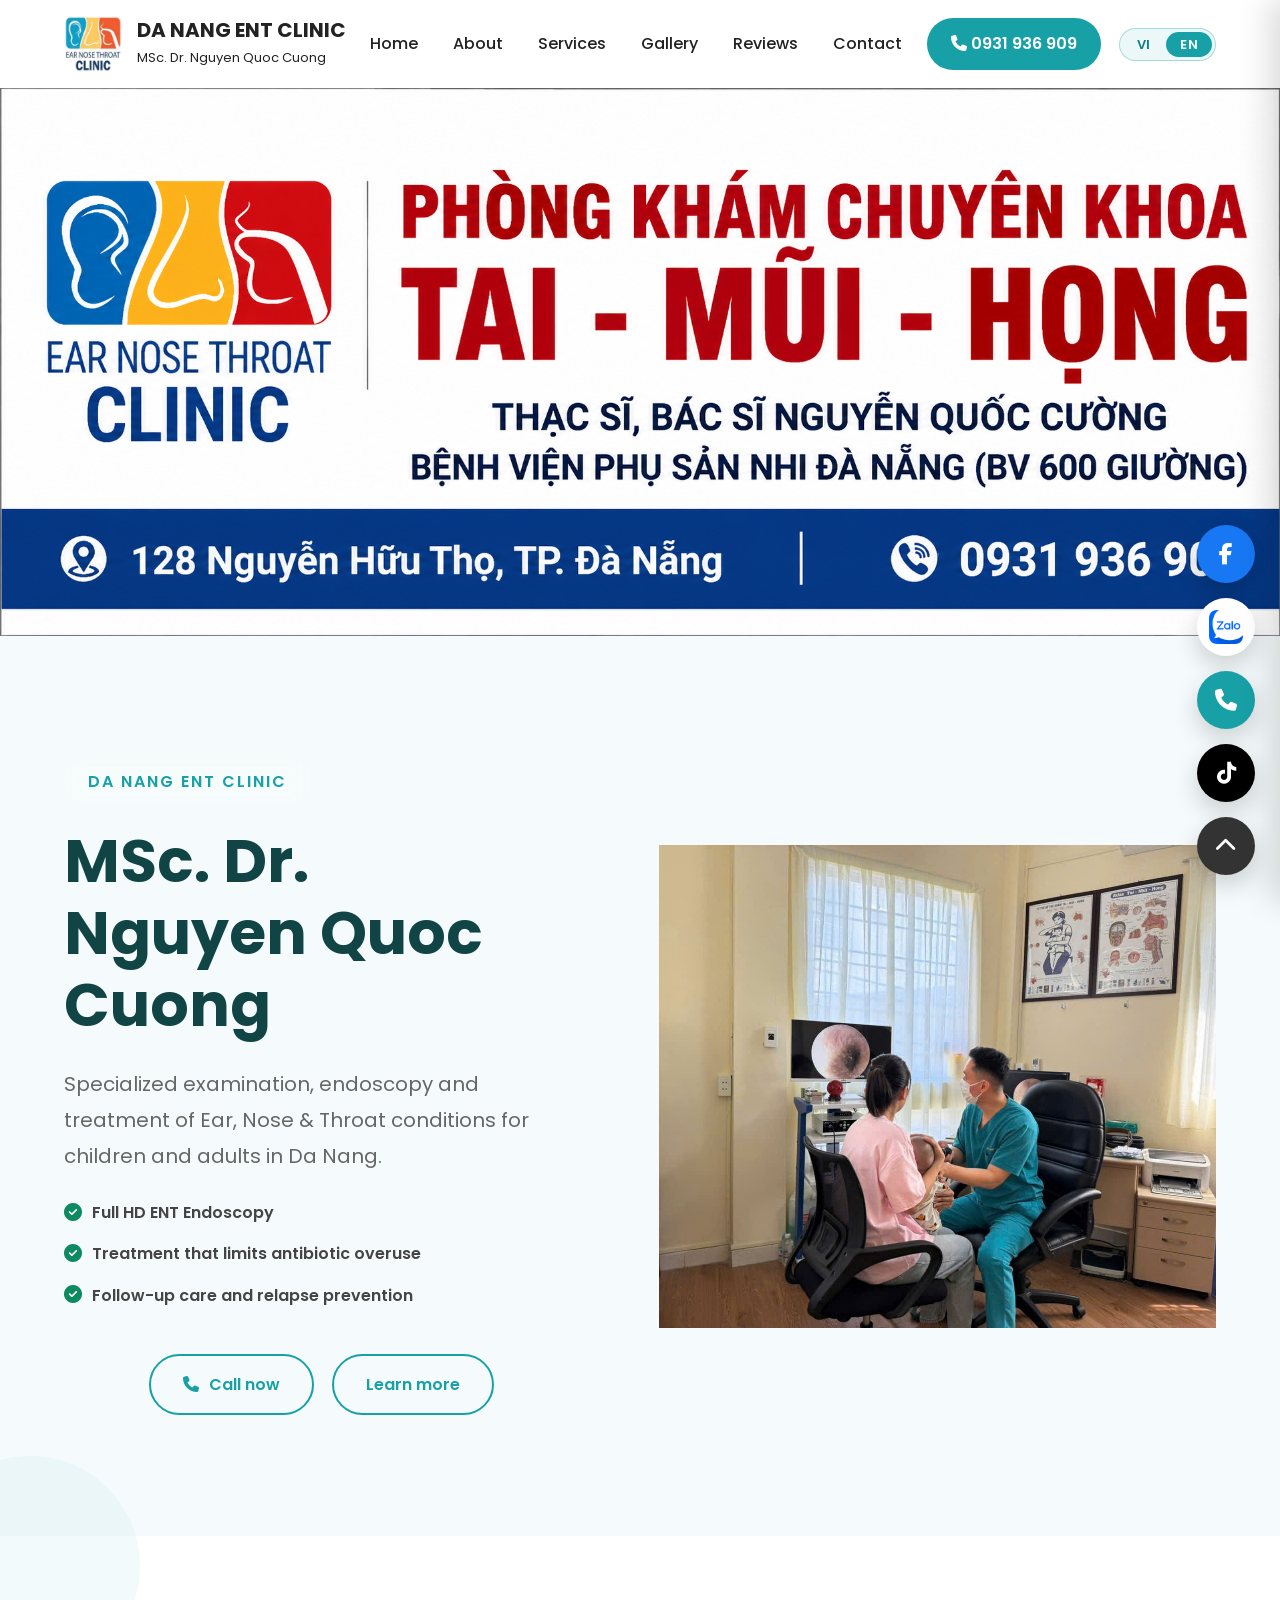
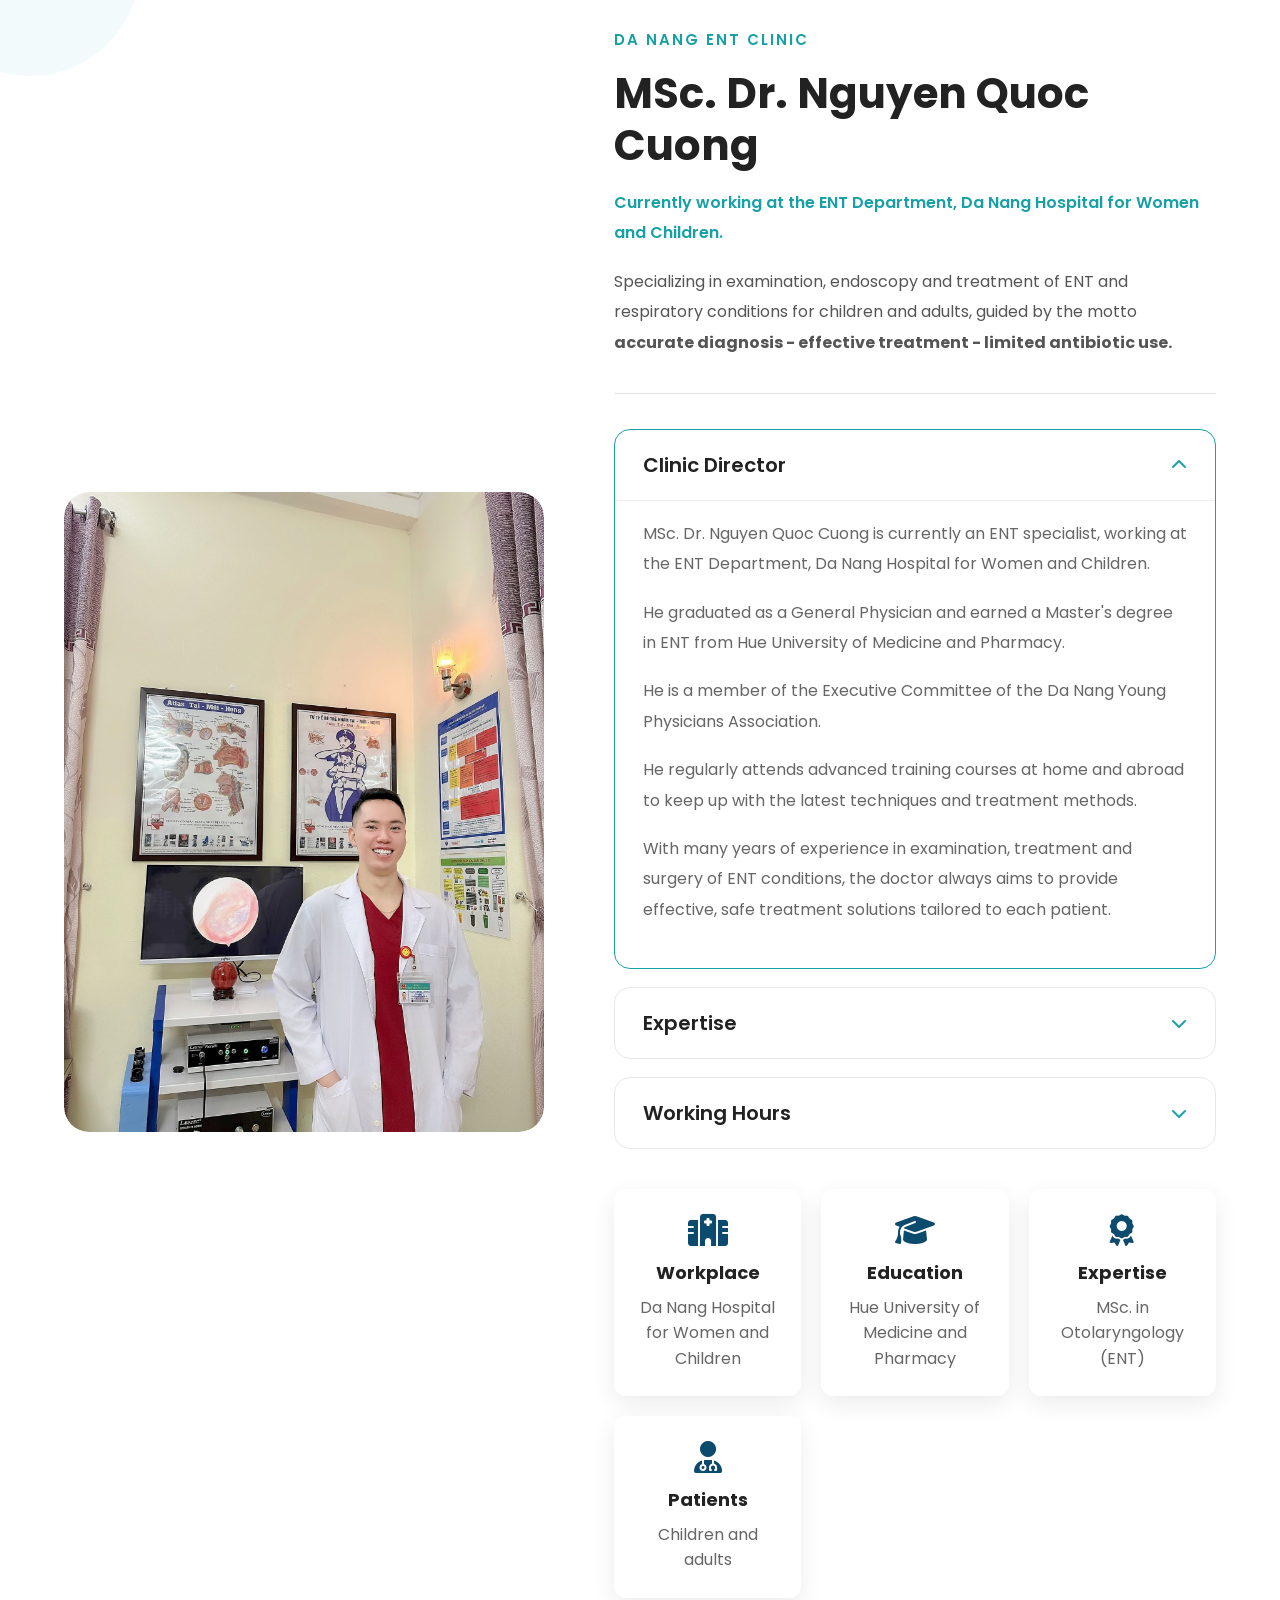
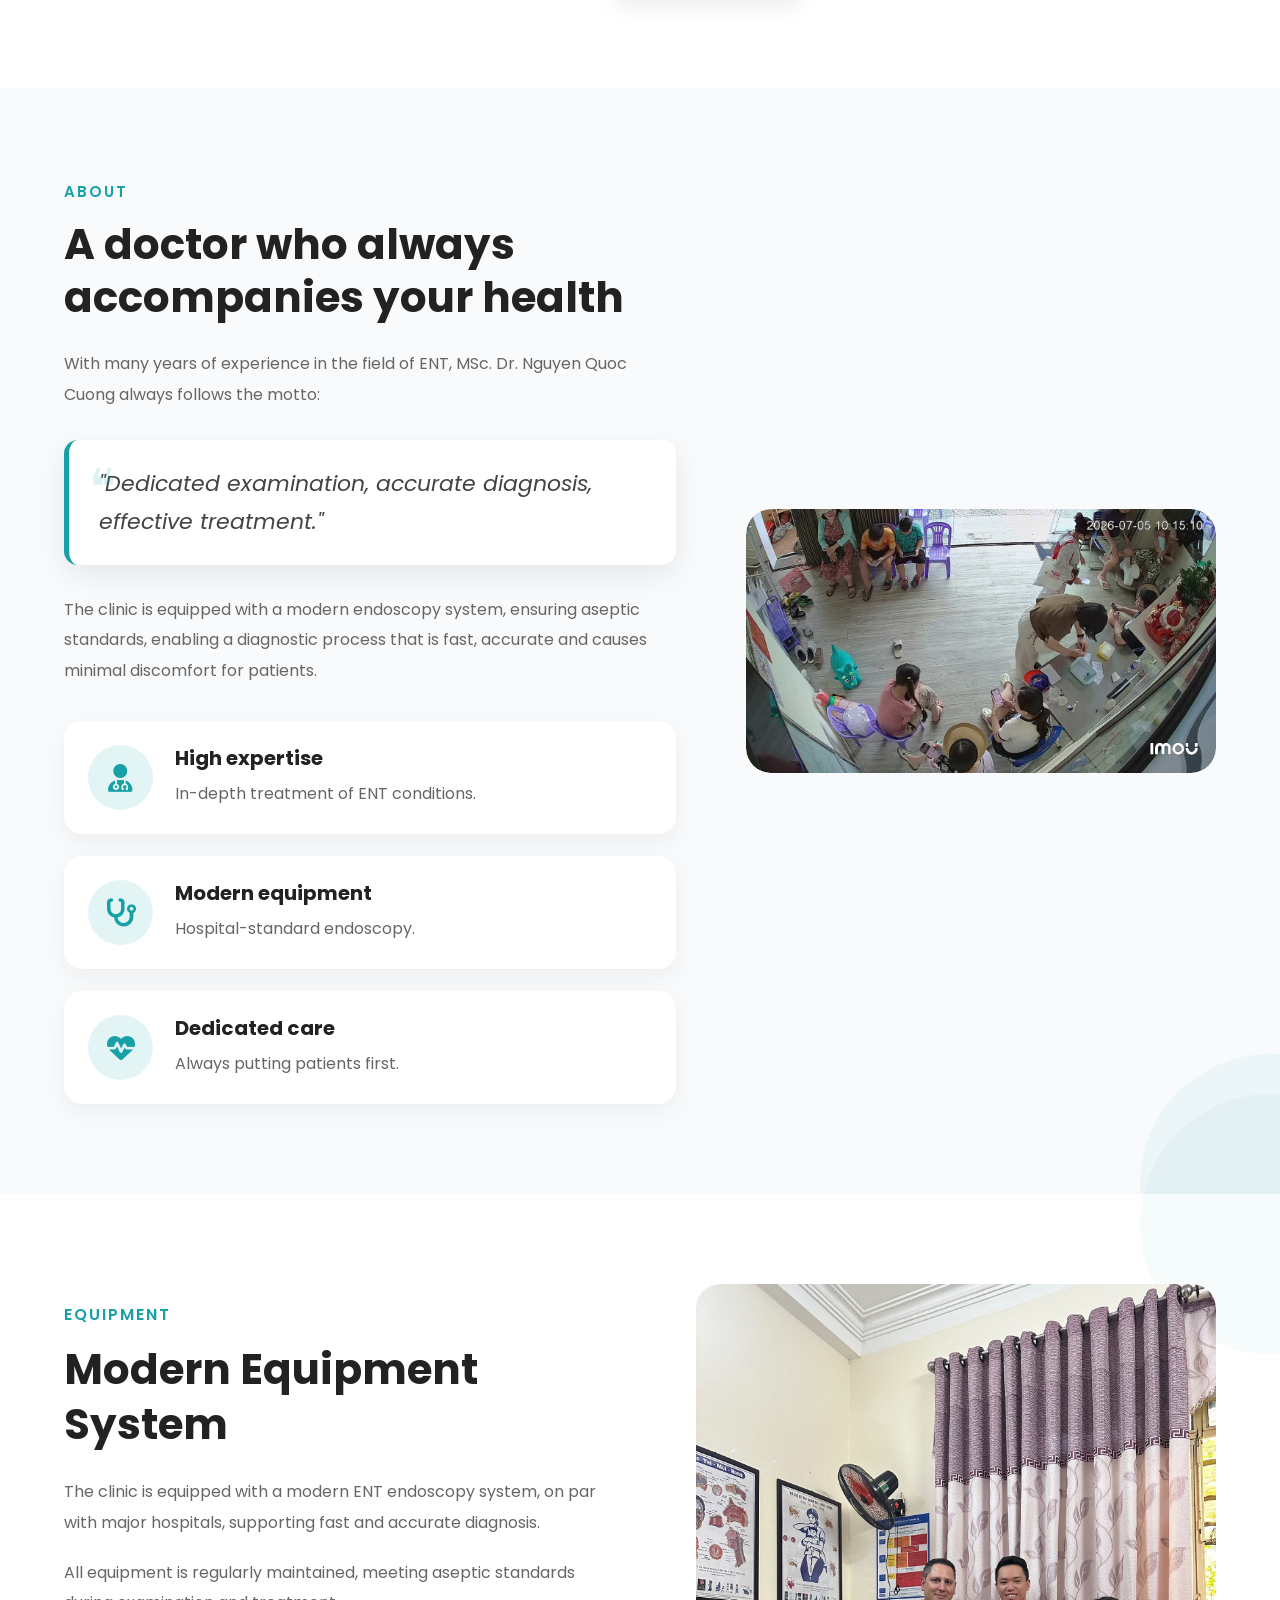
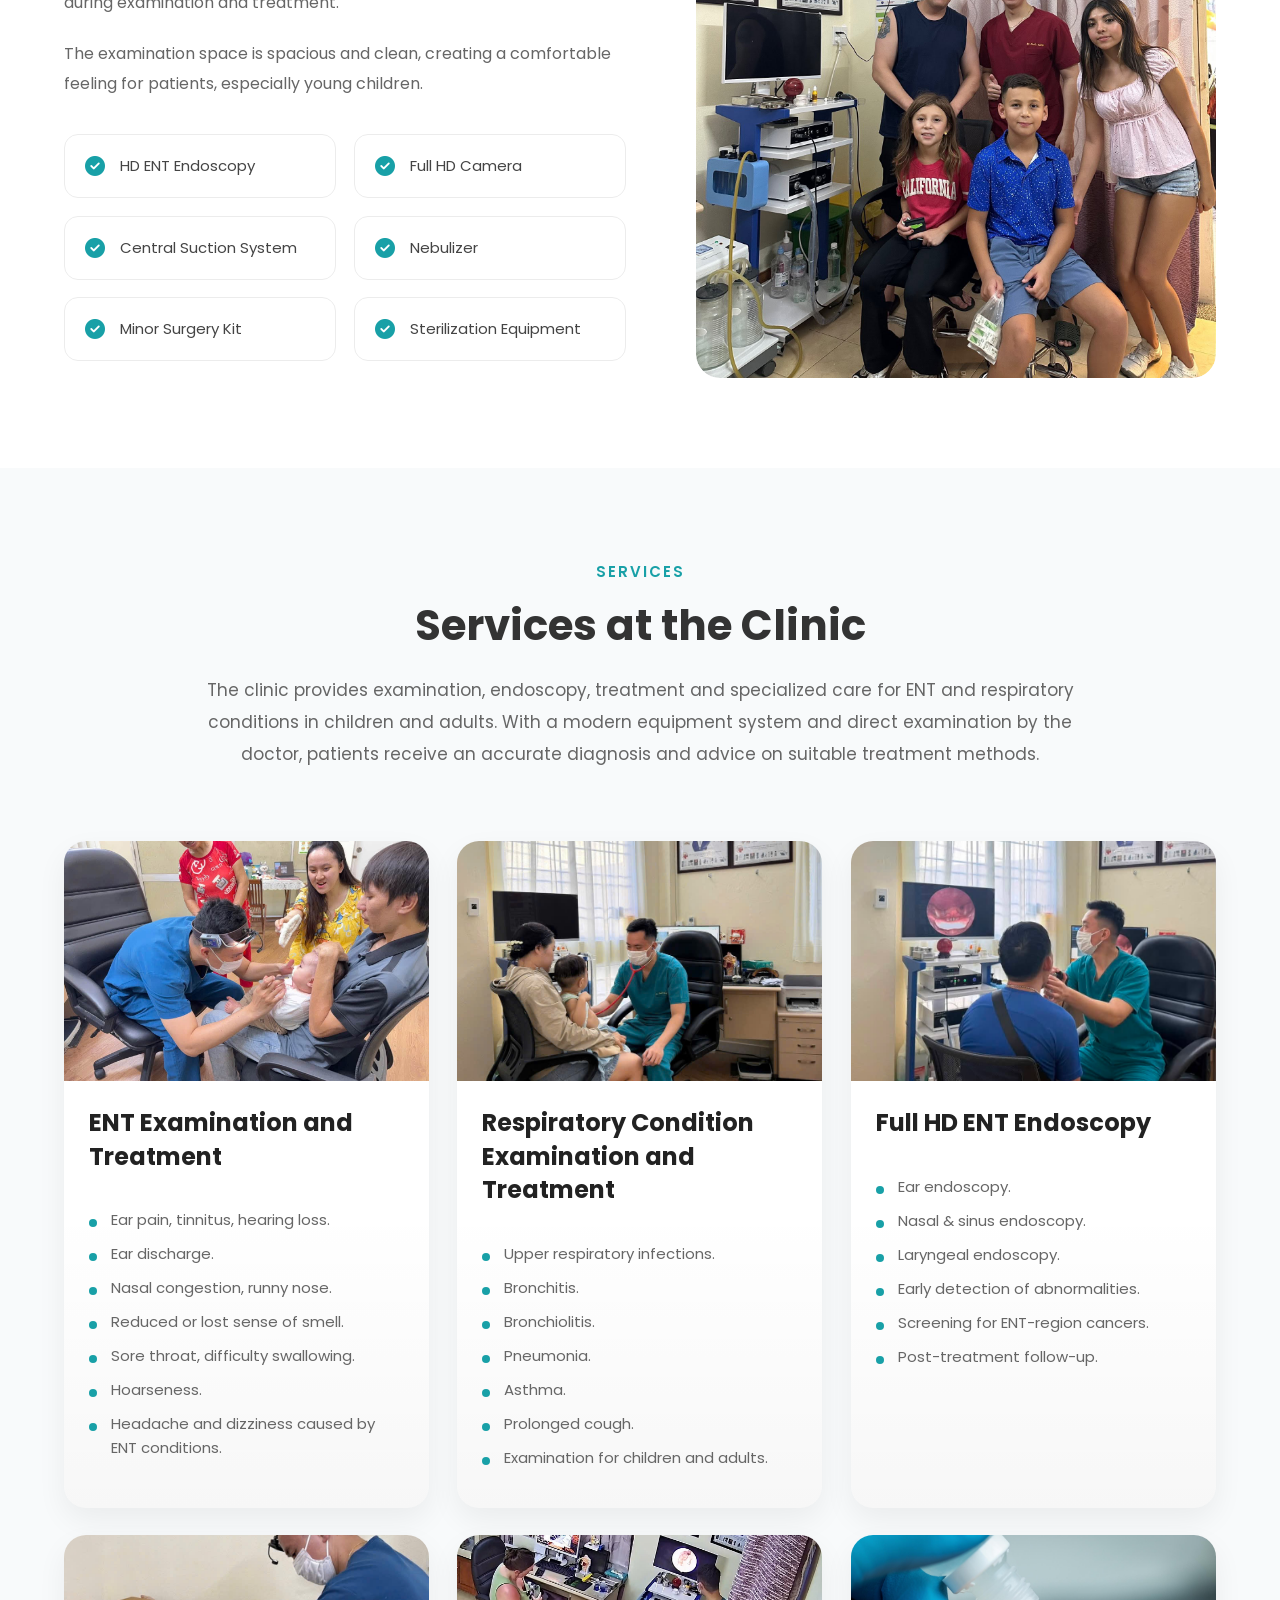
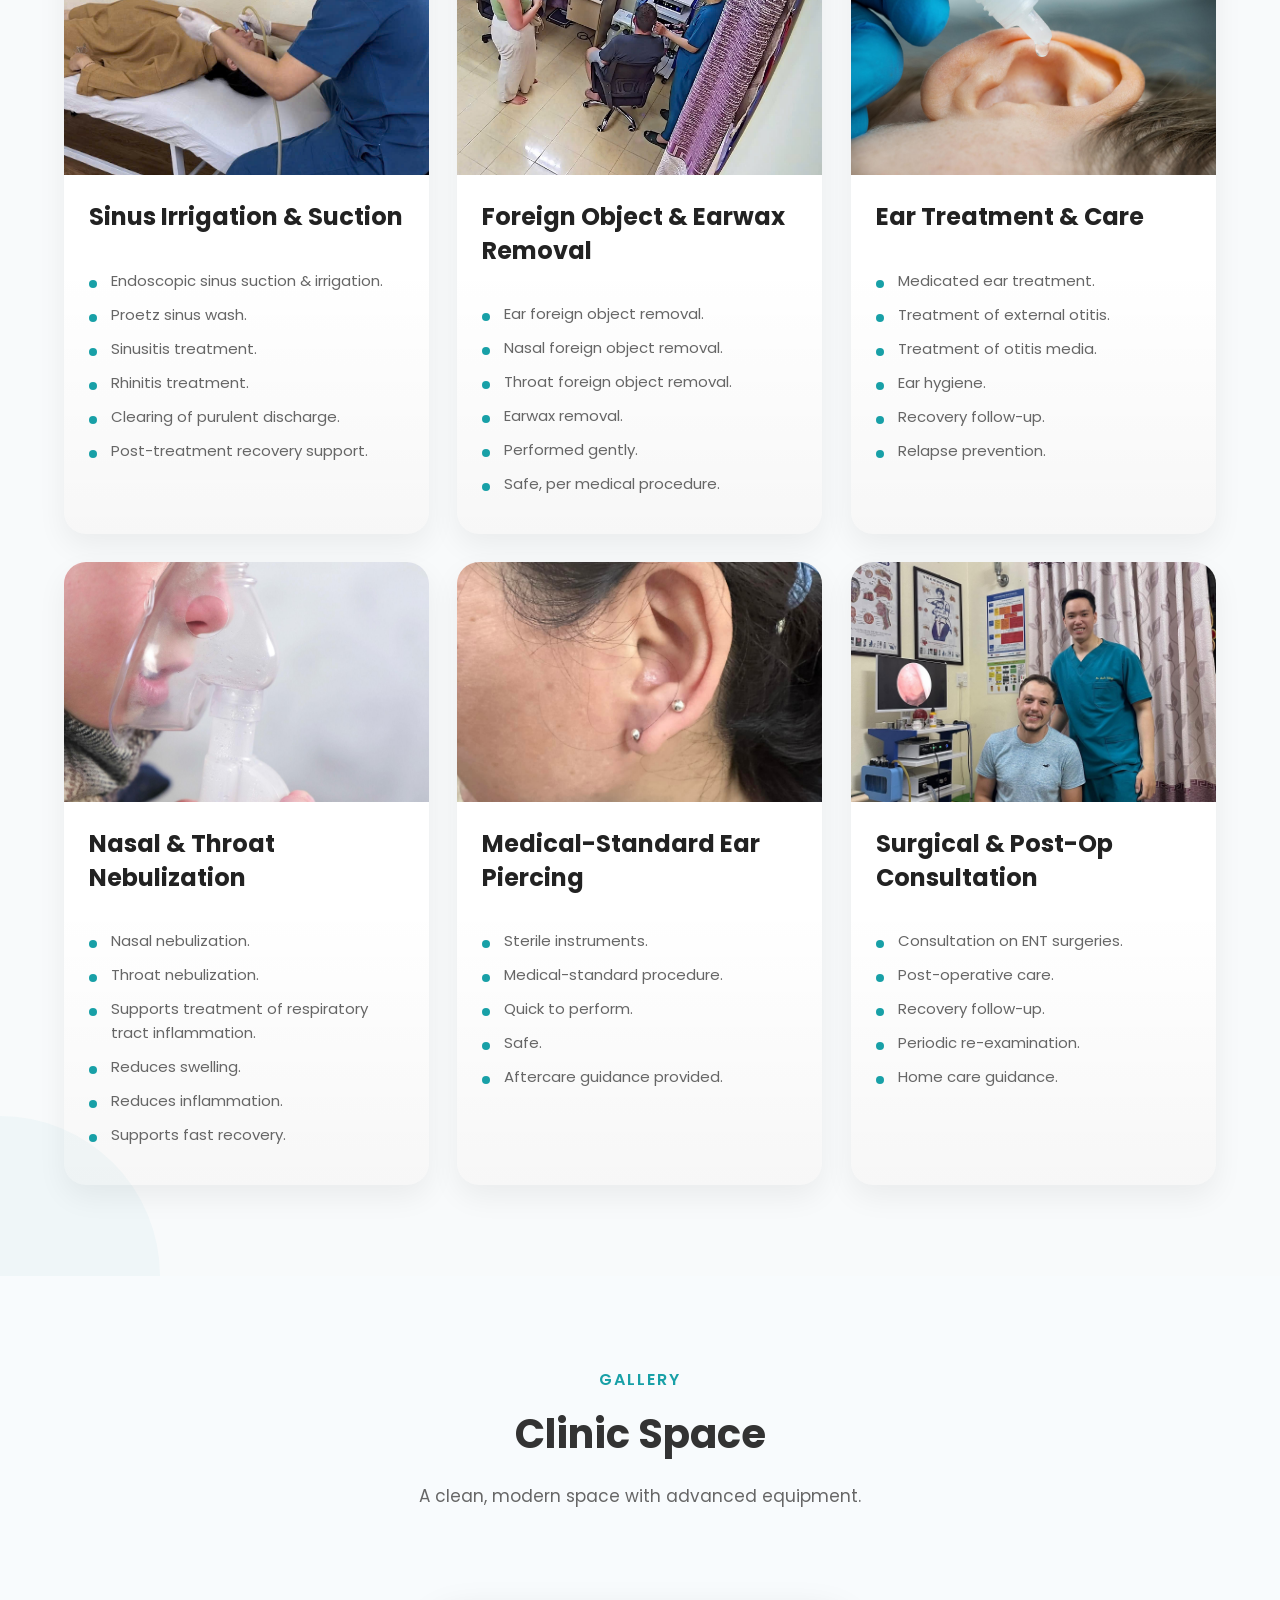
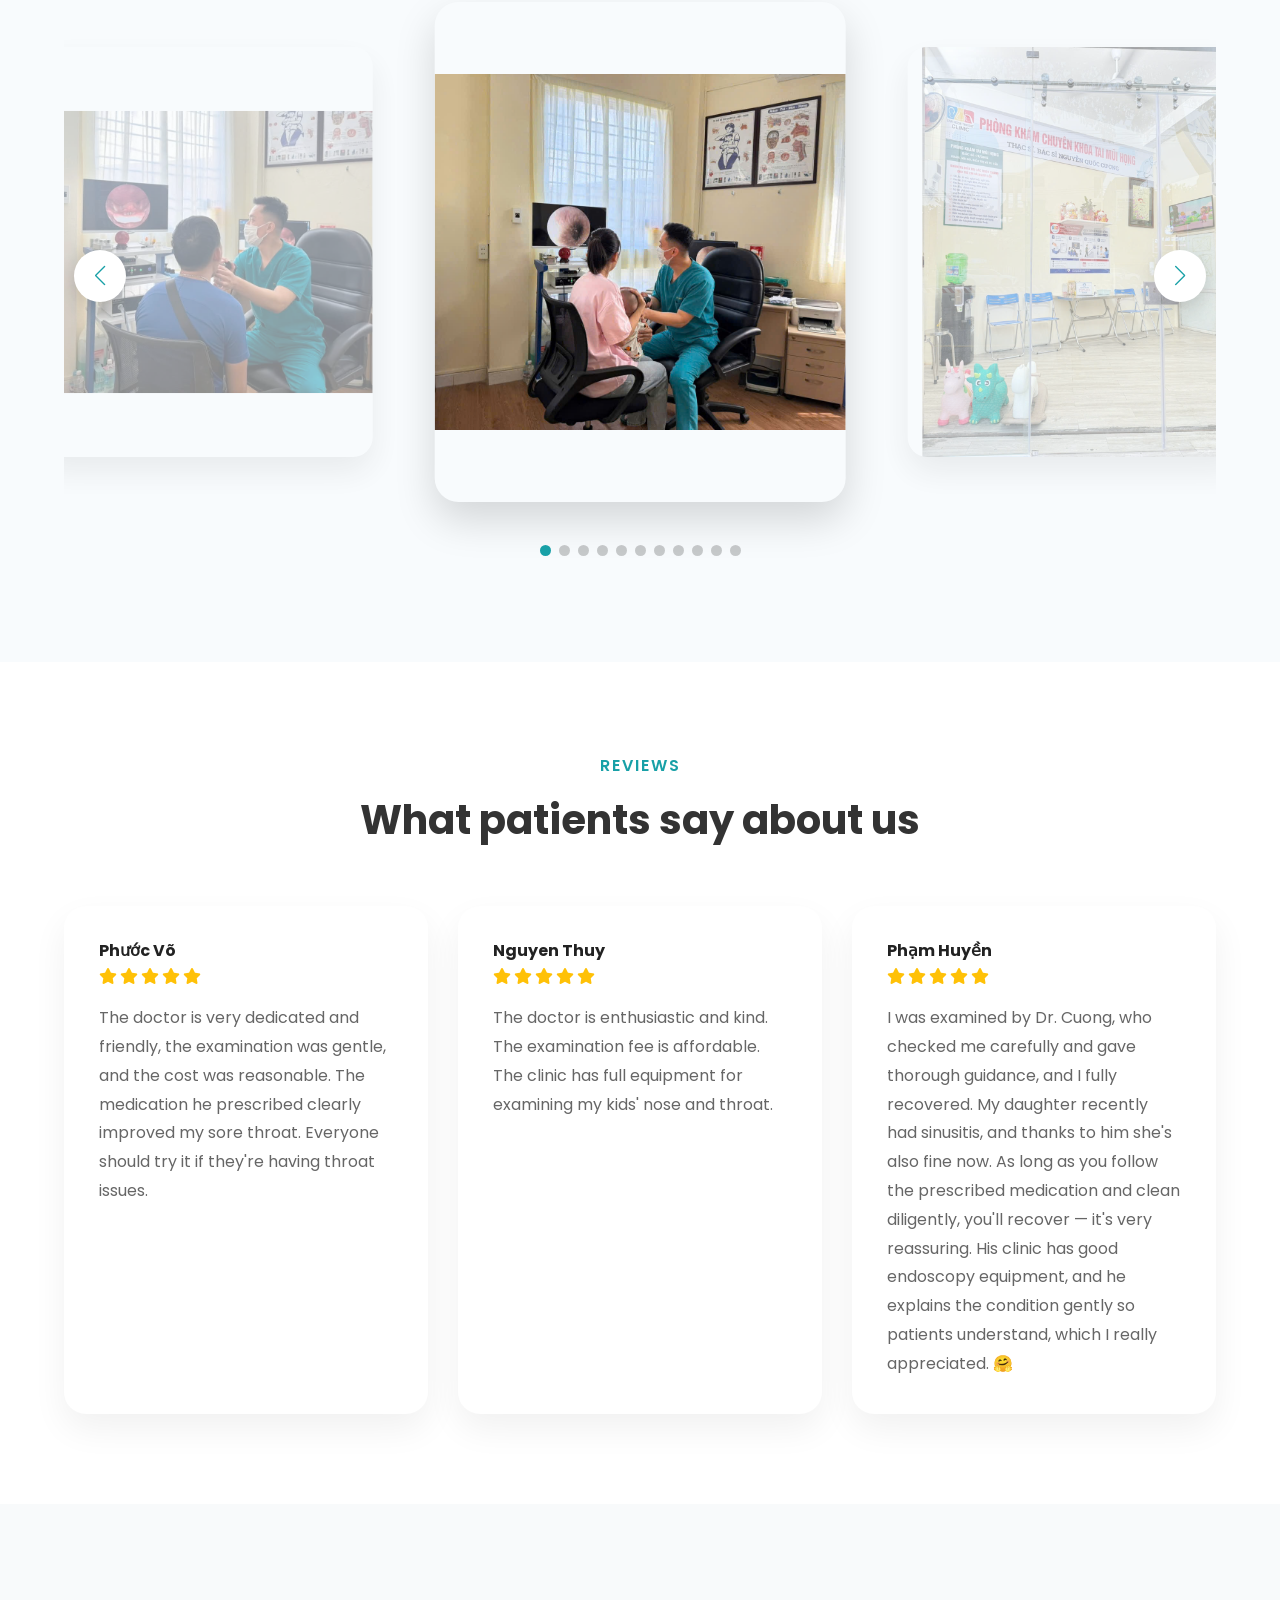
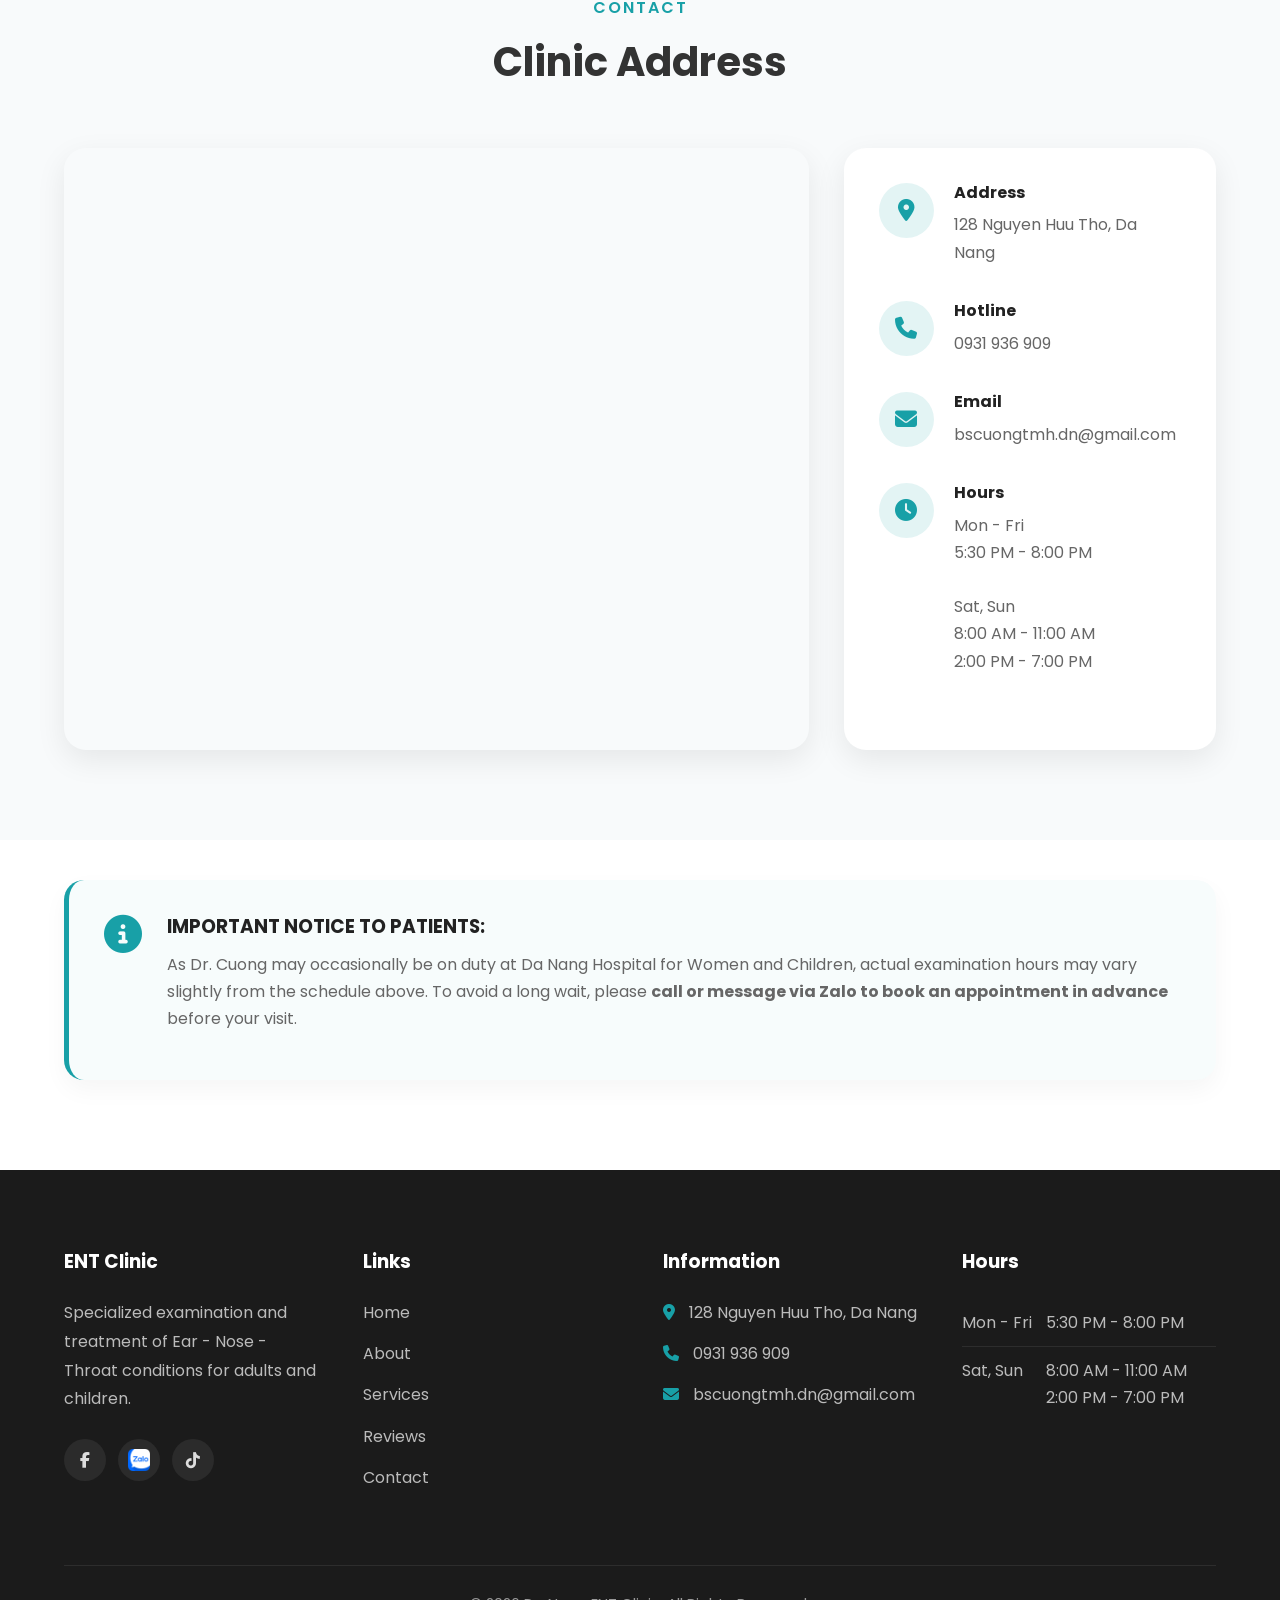
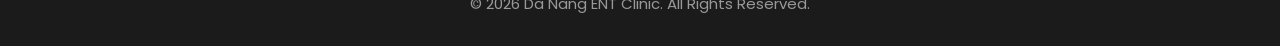
==== eng/index.html @ 604df8e6 "updated" ====
<!DOCTYPE html>

<html lang="en">

<head>
    <meta charset="utf-8" />
    <meta content="width=device-width, initial-scale=1.0" name="viewport" />
    <title>MSc. Dr. Nguyen Quoc Cuong | Da Nang ENT Clinic</title>
    <meta
        content="Da Nang ENT Clinic - MSc. Dr. Nguyen Quoc Cuong specializes in examining and treating Ear, Nose &amp; Throat conditions for adults and children."
        name="description" />
    <meta content="Da Nang ENT clinic, ENT doctor Da Nang, ear nose throat clinic Da Nang" name="keywords" />
    <link href="https://fonts.googleapis.com" rel="preconnect" />
    <link crossorigin="" href="https://fonts.gstatic.com" rel="preconnect" />
    <link href="https://fonts.googleapis.com/css2?family=Poppins:wght@300;400;500;600;700&amp;display=swap"
        rel="stylesheet" />
    <link href="https://cdnjs.cloudflare.com/ajax/libs/font-awesome/6.7.2/css/all.min.css" rel="stylesheet" />
    <link href="https://cdn.jsdelivr.net/npm/swiper@11/swiper-bundle.min.css" rel="stylesheet" />
    <link href="../style.css" rel="stylesheet" />
    <link href="https://phongkhamtaimuihongdanang.com/eng/" rel="canonical" />
    <link href="https://phongkhamtaimuihongdanang.com/" hreflang="vi" rel="alternate" />
    <link href="https://phongkhamtaimuihongdanang.com/eng/" hreflang="en" rel="alternate" />
    <link href="https://phongkhamtaimuihongdanang.com/" hreflang="x-default" rel="alternate" />
    <meta content="website" property="og:type" />
    <meta content="Da Nang ENT Clinic" property="og:site_name" />
    <meta content="en_US" property="og:locale" />
    <meta content="vi_VN" property="og:locale:alternate" />
    <meta content="MSc. Dr. Nguyen Quoc Cuong | Da Nang ENT Clinic" property="og:title" />
    <meta
        content="Da Nang ENT Clinic - MSc. Dr. Nguyen Quoc Cuong specializes in examining and treating Ear, Nose &amp; Throat conditions for adults and children."
        property="og:description" />
    <meta content="https://phongkhamtaimuihongdanang.com/eng/" property="og:url" />
    <meta content="https://phongkhamtaimuihongdanang.com/images/banner.jpg" property="og:image" />
    <meta content="summary_large_image" name="twitter:card" />
    <meta content="MSc. Dr. Nguyen Quoc Cuong | Da Nang ENT Clinic" name="twitter:title" />
    <meta
        content="Da Nang ENT Clinic - MSc. Dr. Nguyen Quoc Cuong specializes in examining and treating Ear, Nose &amp; Throat conditions for adults and children."
        name="twitter:description" />
    <meta content="https://phongkhamtaimuihongdanang.com/images/banner.jpg" name="twitter:image" />
    <script type="application/ld+json">{
  "@context": "https://schema.org",
  "@type": "MedicalClinic",
  "name": "Da Nang ENT Clinic - MSc. Dr. Nguyen Quoc Cuong",
  "url": "https://phongkhamtaimuihongdanang.com/eng/",
  "image": "https://phongkhamtaimuihongdanang.com/images/banner.jpg",
  "telephone": "+84931936909",
  "email": "bscuongtmh.dn@gmail.com",
  "address": {
    "@type": "PostalAddress",
    "streetAddress": "128 Nguyen Huu Tho",
    "addressLocality": "Da Nang",
    "addressCountry": "VN"
  },
  "medicalSpecialty": "Otolaryngologic",
  "openingHoursSpecification": [
    {
      "@type": "OpeningHoursSpecification",
      "dayOfWeek": [
        "Monday",
        "Tuesday",
        "Wednesday",
        "Thursday",
        "Friday"
      ],
      "opens": "17:30",
      "closes": "20:00"
    },
    {
      "@type": "OpeningHoursSpecification",
      "dayOfWeek": [
        "Saturday",
        "Sunday"
      ],
      "opens": "08:00",
      "closes": "11:00"
    },
    {
      "@type": "OpeningHoursSpecification",
      "dayOfWeek": [
        "Saturday",
        "Sunday"
      ],
      "opens": "14:00",
      "closes": "19:00"
    }
  ],
  "physician": {
    "@type": "Physician",
    "name": "MSc. Dr. Nguyen Quoc Cuong",
    "medicalSpecialty": "Otolaryngologic"
  }
}</script>
    <meta content="index, follow" name="robots" />
</head>

<body>
    <!-- ================= HEADER ================= -->
    <header id="header">
        <div class="container">
            <div class="logo">
                <img alt="Logo" src="../images/logo.png" />
                <div class="logo-text">
                    <h2>DA NANG ENT CLINIC</h2>
                    <span>MSc. Dr. Nguyen Quoc Cuong</span>
                </div>
            </div>
            <nav>
                <ul>
                    <li>
                        <a class="active" href="#home">Home</a>
                    </li>
                    <li>
                        <a href="#about">About</a>
                    </li>
                    <li>
                        <a href="#services">Services</a>
                    </li>
                    <li>
                        <a href="#gallery">Gallery</a>
                    </li>
                    <li>
                        <a href="#reviews">Reviews</a>
                    </li>
                    <li>
                        <a href="#contact">Contact</a>
                    </li>
                </ul>
            </nav>
            <div class="header-right">
                <a class="header-phone" href="tel:0931936909">
                    <i class="fa-solid fa-phone"></i>

                    0931 936 909

                </a>
                <div class="lang-switch"><a class="" href="../">VI</a><a class="active" href="./">EN</a></div><button
                    id="mobileMenu">
                    <i class="fa-solid fa-bars"></i>
                </button>
            </div>
        </div>
    </header>
    <!-- ================= TOP BANNER ================= -->
    <section class="top-banner">
        <img alt="Clinic banner" src="../images/banner.jpg" />
    </section>
    <!-- ================= HERO ================= -->
    <section class="hero" id="home">
        <div class="container hero-wrapper">
            <div class="hero-left">
                <span class="hero-subtitle">DA NANG ENT CLINIC</span>
                <h1>MSc. Dr.<br />Nguyen Quoc Cuong</h1>
                <p class="hero-description">Specialized examination, endoscopy and treatment of Ear, Nose &amp; Throat
                    conditions for children and adults in Da Nang.</p>
                <div class="hero-highlights">
                    <div><i class="fa-solid fa-circle-check"></i> Full HD ENT Endoscopy</div>
                    <div><i class="fa-solid fa-circle-check"></i> Treatment that limits antibiotic overuse</div>
                    <div><i class="fa-solid fa-circle-check"></i> Follow-up care and relapse prevention</div>
                </div>
                <div class="hero-buttons">
                    <a class="btn btn-outline-dark" href="tel:0931936909"><i class="fa-solid fa-phone"></i> Call now</a>
                    <a class="btn btn-outline-dark" href="#about">Learn more</a>
                </div>
            </div>
            <div class="hero-right">
                <img alt="MSc. Dr. Nguyen Quoc Cuong - Da Nang ENT Clinic" src="../images/doctor-2.jpg" />
            </div>
        </div>
    </section>
    <!-- ================= MAIN CONTENT ================= -->
    <main>
        <!-- ===================================================== -->
        <!-- ABOUT -->
        <!-- ===================================================== -->
        <section class="section about-section" id="about">
            <div class="container">
                <div class="about-wrapper">
                    <!-- Hình bên trái -->
                    <div class="about-image reveal">
                        <img alt="Dr. Nguyen Quoc Cuong" src="../images/doctor-1.jpg" />
                    </div>
                    <!-- Nội dung -->
                    <div class="about-content reveal">
                        <span class="section-subtitle">DA NANG ENT CLINIC</span>
                        <h2>MSc. Dr. Nguyen Quoc Cuong</h2>
                        <p class="doctor-position">Currently working at the ENT Department, Da Nang Hospital for Women
                            and Children.</p>
                        <p class="doctor-highlight">Specializing in examination, endoscopy and treatment of ENT and
                            respiratory conditions for children and adults, guided by the motto <strong>accurate
                                diagnosis - effective treatment - limited antibiotic use.</strong></p>
                        <hr />
                        <!-- Accordion -->
                        <div class="accordion">
                            <!-- Item -->
                            <div class="accordion-item active">
                                <div class="accordion-header">
                                    <h4>Clinic Director</h4>
                                    <i class="fa-solid fa-chevron-down"></i>
                                </div>
                                <div class="accordion-body">
                                    <p>MSc. Dr. Nguyen Quoc Cuong is currently an ENT specialist, working at the ENT
                                        Department, Da Nang Hospital for Women and Children.</p>
                                    <p>He graduated as a General Physician and earned a Master's degree in ENT from Hue
                                        University of Medicine and Pharmacy.</p>
                                    <p>He is a member of the Executive Committee of the Da Nang Young Physicians
                                        Association.</p>
                                    <p>He regularly attends advanced training courses at home and abroad to keep up with
                                        the latest techniques and treatment methods.</p>
                                    <p>With many years of experience in examination, treatment and surgery of ENT
                                        conditions, the doctor always aims to provide effective, safe treatment
                                        solutions tailored to each patient.</p>
                                </div>
                            </div>
                            <!-- Item -->
                            <div class="accordion-item">
                                <div class="accordion-header">
                                    <h4>Expertise</h4>
                                    <i class="fa-solid fa-chevron-down"></i>
                                </div>
                                <div class="accordion-body">
                                    <ul>
                                        <li>Examination and treatment of ENT and respiratory conditions for children and
                                            adults.</li>
                                        <li>Ear - Nose - Throat endoscopy using a Full HD system.</li>
                                        <li>Early detection of abnormalities and cancers in the ENT region.</li>
                                        <li>Treatment of otitis media, sinusitis and allergic rhinitis.</li>
                                        <li>Treatment of tonsillitis, adenoiditis and other throat conditions.</li>
                                        <li>Treatment of dizziness, tinnitus and hearing loss.</li>
                                        <li>Consultation and follow-up before and after ENT surgery.</li>
                                        <li>Removal of ENT foreign objects and ear cleaning treatment.</li>
                                    </ul>
                                </div>
                            </div>
                            <!-- Item -->
                            <div class="accordion-item">
                                <div class="accordion-header">
                                    <h4>Working Hours</h4>
                                    <i class="fa-solid fa-chevron-down"></i>
                                </div>
                                <div class="accordion-body">
                                    <p><strong>Mon - Fri</strong></p>
                                    <p>5:30 PM - 8:00 PM</p>
                                    <hr />
                                    <p><strong>Sat - Sun</strong></p>
                                    <p>8:00 AM - 11:00 AM</p>
                                    <p>2:00 PM - 7:00 PM</p>
                                </div>
                            </div>
                        </div>
                        <div class="doctor-info-grid">
                            <div class="info-card">
                                <i class="fa-solid fa-hospital"></i>
                                <h5>Workplace</h5>
                                <p>Da Nang Hospital for Women and Children</p>
                            </div>
                            <div class="info-card">
                                <i class="fa-solid fa-graduation-cap"></i>
                                <h5>Education</h5>
                                <p>Hue University of Medicine and Pharmacy</p>
                            </div>
                            <div class="info-card">
                                <i class="fa-solid fa-award"></i>
                                <h5>Expertise</h5>
                                <p>MSc. in Otolaryngology (ENT)</p>
                            </div>
                            <div class="info-card">
                                <i class="fa-solid fa-user-doctor"></i>
                                <h5>Patients</h5>
                                <p>Children and adults</p>
                            </div>
                        </div>
                    </div>
                </div>
            </div>
        </section>
        <!-- ===================================================== -->
        <!-- DOCTOR INTRO -->
        <!-- ===================================================== -->
        <section class="section doctor-section">
            <div class="container">
                <div class="doctor-wrapper">
                    <div class="doctor-content reveal">
                        <span class="section-subtitle">ABOUT</span>
                        <h2>A doctor who always accompanies your health</h2>
                        <p>With many years of experience in the field of ENT, MSc. Dr. Nguyen Quoc Cuong always follows
                            the motto:</p>
                        <blockquote>"Dedicated examination, accurate diagnosis, effective treatment."</blockquote>
                        <p>The clinic is equipped with a modern endoscopy system, ensuring aseptic standards, enabling a
                            diagnostic process that is fast, accurate and causes minimal discomfort for patients.</p>
                        <div class="doctor-features">
                            <div class="feature">
                                <i class="fa-solid fa-user-doctor"></i>
                                <div>
                                    <h5>High expertise</h5>
                                    <p>In-depth treatment of ENT conditions.</p>
                                </div>
                            </div>
                            <div class="feature">
                                <i class="fa-solid fa-stethoscope"></i>
                                <div>
                                    <h5>Modern equipment</h5>
                                    <p>Hospital-standard endoscopy.</p>
                                </div>
                            </div>
                            <div class="feature">
                                <i class="fa-solid fa-heart-pulse"></i>
                                <div>
                                    <h5>Dedicated care</h5>
                                    <p>Always putting patients first.</p>
                                </div>
                            </div>
                        </div>
                    </div>
                    <div class="doctor-image reveal">
                        <img alt="ENT examination" src="../images/2aoboqk9qmyn9p2c7waktem7yg8czk85xqlp1bzc4.jpg" />
                    </div>
                </div>
            </div>
        </section>
        <!-- ===================================================== -->
        <!-- EQUIPMENT -->
        <!-- ===================================================== -->
        <section class="section equipment-section" id="equipment">
            <div class="container">
                <div class="equipment-wrapper">
                    <div class="equipment-content reveal">
                        <span class="section-subtitle">EQUIPMENT</span>
                        <h2>Modern Equipment System</h2>
                        <p>The clinic is equipped with a modern ENT endoscopy system, on par with major hospitals,
                            supporting fast and accurate diagnosis.</p>
                        <p>All equipment is regularly maintained, meeting aseptic standards during examination and
                            treatment.</p>
                        <p>The examination space is spacious and clean, creating a comfortable feeling for patients,
                            especially young children.</p>
                        <div class="equipment-list">
                            <div class="equipment-item"><i class="fa-solid fa-circle-check"></i> HD ENT Endoscopy</div>
                            <div class="equipment-item"><i class="fa-solid fa-circle-check"></i> Full HD Camera</div>
                            <div class="equipment-item"><i class="fa-solid fa-circle-check"></i> Central Suction System
                            </div>
                            <div class="equipment-item"><i class="fa-solid fa-circle-check"></i> Nebulizer</div>
                            <div class="equipment-item"><i class="fa-solid fa-circle-check"></i> Minor Surgery Kit</div>
                            <div class="equipment-item"><i class="fa-solid fa-circle-check"></i> Sterilization Equipment
                            </div>
                        </div>
                    </div>
                    <div class="equipment-image reveal">
                        <img alt="Equipment" src="../images/equipment.jpg" />
                    </div>
                </div>
            </div>
        </section>
        <!-- ===================================================== -->
        <!-- SERVICES -->
        <!-- ===================================================== -->
        <section class="section services-section" id="services">
            <div class="container">
                <div class="section-title">
                    <span>SERVICES</span>
                    <h2>Services at the Clinic</h2>
                    <p class="section-description">The clinic provides examination, endoscopy, treatment and specialized
                        care for ENT and respiratory conditions in children and adults. With a modern equipment system
                        and direct examination by the doctor, patients receive an accurate diagnosis and advice on
                        suitable treatment methods.</p>
                </div>
                <div class="service-grid">
                    <div class="service-card reveal">
                        <img alt="Examination and treatment of ENT and respiratory conditions"
                            src="../images/tmh.jpg" />
                        <h3>ENT Examination and Treatment</h3>
                        <ul>
                            <li>Ear pain, tinnitus, hearing loss.</li>
                            <li>Ear discharge.</li>
                            <li>Nasal congestion, runny nose.</li>
                            <li>Reduced or lost sense of smell.</li>
                            <li>Sore throat, difficulty swallowing.</li>
                            <li>Hoarseness.</li>
                            <li>Headache and dizziness caused by ENT conditions.</li>
                        </ul>
                    </div>
                    <div class="service-card reveal">
                        <img alt="Respiratory condition examination" src="../images/khamhohap.jfif" />
                        <h3>Respiratory Condition Examination and Treatment</h3>
                        <ul>
                            <li>Upper respiratory infections.</li>
                            <li>Bronchitis.</li>
                            <li>Bronchiolitis.</li>
                            <li>Pneumonia.</li>
                            <li>Asthma.</li>
                            <li>Prolonged cough.</li>
                            <li>Examination for children and adults.</li>
                        </ul>
                    </div>
                    <!-- Mũi -->
                    <div class="service-card reveal">
                        <img alt="ENT endoscopy" src="../images/noisoiHD.jpg" />
                        <h3>Full HD ENT Endoscopy</h3>
                        <ul>
                            <li>Ear endoscopy.</li>
                            <li>Nasal &amp; sinus endoscopy.</li>
                            <li>Laryngeal endoscopy.</li>
                            <li>Early detection of abnormalities.</li>
                            <li>Screening for ENT-region cancers.</li>
                            <li>Post-treatment follow-up.</li>
                        </ul>
                    </div>
                    <!-- Họng -->
                    <div class="service-card reveal">
                        <img alt="Sinus irrigation" src="../images/hutmui.jpg" />
                        <h3>Sinus Irrigation &amp; Suction</h3>
                        <ul>
                            <li>Endoscopic sinus suction &amp; irrigation.</li>
                            <li>Proetz sinus wash.</li>
                            <li>Sinusitis treatment.</li>
                            <li>Rhinitis treatment.</li>
                            <li>Clearing of purulent discharge.</li>
                            <li>Post-treatment recovery support.</li>
                        </ul>
                    </div>
                    <!-- Đầu cổ -->
                    <div class="service-card reveal">
                        <img alt="Foreign object removal" src="../images/laydivatraytai.jpg" />
                        <h3>Foreign Object &amp; Earwax Removal</h3>
                        <ul>
                            <li>Ear foreign object removal.</li>
                            <li>Nasal foreign object removal.</li>
                            <li>Throat foreign object removal.</li>
                            <li>Earwax removal.</li>
                            <li>Performed gently.</li>
                            <li>Safe, per medical procedure.</li>
                        </ul>
                    </div>
                    <div class="service-card reveal">
                        <img alt="Ear treatment" src="../images/lamthuoctai.jfif" />
                        <h3>Ear Treatment &amp; Care</h3>
                        <ul>
                            <li>Medicated ear treatment.</li>
                            <li>Treatment of external otitis.</li>
                            <li>Treatment of otitis media.</li>
                            <li>Ear hygiene.</li>
                            <li>Recovery follow-up.</li>
                            <li>Relapse prevention.</li>
                        </ul>
                    </div>
                    <div class="service-card reveal">
                        <img alt="Nebulization" src="../images/khidung.jfif" />
                        <h3>Nasal &amp; Throat Nebulization</h3>
                        <ul>
                            <li>Nasal nebulization.</li>
                            <li>Throat nebulization.</li>
                            <li>Supports treatment of respiratory tract inflammation.</li>
                            <li>Reduces swelling.</li>
                            <li>Reduces inflammation.</li>
                            <li>Supports fast recovery.</li>
                        </ul>
                    </div>
                    <div class="service-card reveal">
                        <img alt="Ear piercing" src="../images/hoatai.jpg" />
                        <h3>Medical-Standard Ear Piercing</h3>
                        <ul>
                            <li>Sterile instruments.</li>
                            <li>Medical-standard procedure.</li>
                            <li>Quick to perform.</li>
                            <li>Safe.</li>
                            <li>Aftercare guidance provided.</li>
                        </ul>
                    </div>
                    <div class="service-card reveal">
                        <img alt="Surgical consultation" src="../images/tuvansaukham.jpg" />
                        <h3>Surgical &amp; Post-Op Consultation</h3>
                        <ul>
                            <li>Consultation on ENT surgeries.</li>
                            <li>Post-operative care.</li>
                            <li>Recovery follow-up.</li>
                            <li>Periodic re-examination.</li>
                            <li>Home care guidance.</li>
                        </ul>
                    </div>
                </div>
                <!-- ================================================= -->
            </div>
        </section>
        <section class="gallery-section section" id="gallery">
            <div class="container">
                <div class="section-title">
                    <span>GALLERY</span>
                    <h2>Clinic Space</h2>
                    <p class="section-description">A clean, modern space with advanced equipment.</p>
                </div>
                <div class="swiper clinicSwiper">
                    <div class="swiper-wrapper">
                        <div class="swiper-slide">
                            <img alt="Da Nang ENT Clinic interior"
                                src="../images/Slider/2aoboqk9qmyn9p2c7wakteelnvjryf2zmufusswe2.jpg" />
                        </div>
                        <div class="swiper-slide">
                            <img alt="Da Nang ENT Clinic interior"
                                src="../images/Slider/2aoboqk9qmyn9p2c7waktekptc3wz1a2qkxlil1u3.jpg" />
                        </div>
                        <div class="swiper-slide">
                            <img alt="Da Nang ENT Clinic interior"
                                src="../images/Slider/2aoboqk9qmyn9p2c7waktelw1qdq8fcvlfns8eqs5.jpg" />
                        </div>
                        <div class="swiper-slide">
                            <img alt="Da Nang ENT Clinic interior"
                                src="../images/Slider/2aoboqk9qmyn9p2c7waktem7yg8czk85xqlp1bzc4.jpg" />
                        </div>
                        <div class="swiper-slide">
                            <img alt="Da Nang ENT Clinic interior"
                                src="../images/Slider/2aoboqk9qmyn9p2c7wakteqxblepsm1vnw1tlrys1.jpg" />
                        </div>
                        <div class="swiper-slide">
                            <img alt="Da Nang ENT Clinic interior"
                                src="../images/Slider/514044731_122162902796577789_8290337299478222404_n.jpg" />
                        </div>
                        <div class="swiper-slide">
                            <img alt="Da Nang ENT Clinic interior"
                                src="../images/Slider/644218157_122195849186577789_6804340032341685087_n.jpg" />
                        </div>
                        <div class="swiper-slide">
                            <img alt="Da Nang ENT Clinic interior"
                                src="../images/Slider/751322541_122211069278577789_9031901608303030815_n.jpg" />
                        </div>
                        <div class="swiper-slide">
                            <img alt="Da Nang ENT Clinic interior"
                                src="../images/Slider/751578388_122211069644577789_3576525618091291519_n.jpg" />
                        </div>
                        <div class="swiper-slide">
                            <img alt="Da Nang ENT Clinic interior"
                                src="../images/Slider/751611393_122211069602577789_2432112975457487982_n.jpg" />
                        </div>
                        <div class="swiper-slide">
                            <img alt="Da Nang ENT Clinic interior"
                                src="../images/Slider/753893729_122211069140577789_6430165491559687220_n.jpg" />
                        </div>
                    </div>
                    <div class="swiper-button-prev"></div>
                    <div class="swiper-button-next"></div>
                    <div class="swiper-pagination"></div>
                </div>
            </div>
        </section>
        <!-- ===================================================== -->
        <!-- REVIEWS -->
        <!-- ===================================================== -->
        <section class="section review-section" id="reviews">
            <div class="container">
                <div class="section-title">
                    <span>REVIEWS</span>
                    <h2>What patients say about us</h2>
                </div>
                <div class="review-wrapper">
                    <div class="review-card reveal">
                        <div class="review-top">
                            <div>
                                <h4>

                                    Phước Võ

                                </h4>
                                <div class="stars">
                                    <i class="fa-solid fa-star"></i>
                                    <i class="fa-solid fa-star"></i>
                                    <i class="fa-solid fa-star"></i>
                                    <i class="fa-solid fa-star"></i>
                                    <i class="fa-solid fa-star"></i>
                                </div>
                            </div>
                        </div>
                        <p>The doctor is very dedicated and friendly, the examination was gentle, and the cost was
                            reasonable. The medication he prescribed clearly improved my sore throat. Everyone should
                            try it if they're having throat issues.</p>
                    </div>
                    <div class="review-card reveal">
                        <div class="review-top">
                            <div>
                                <h4>

                                    Nguyen Thuy

                                </h4>
                                <div class="stars">
                                    <i class="fa-solid fa-star"></i>
                                    <i class="fa-solid fa-star"></i>
                                    <i class="fa-solid fa-star"></i>
                                    <i class="fa-solid fa-star"></i>
                                    <i class="fa-solid fa-star"></i>
                                </div>
                            </div>
                        </div>
                        <p>The doctor is enthusiastic and kind. The examination fee is affordable. The clinic has full
                            equipment for examining my kids' nose and throat.</p>
                    </div>
                    <div class="review-card reveal">
                        <div class="review-top">
                            <div>
                                <h4>

                                    Phạm Huyền

                                </h4>
                                <div class="stars">
                                    <i class="fa-solid fa-star"></i>
                                    <i class="fa-solid fa-star"></i>
                                    <i class="fa-solid fa-star"></i>
                                    <i class="fa-solid fa-star"></i>
                                    <i class="fa-solid fa-star"></i>
                                </div>
                            </div>
                        </div>
                        <p>I was examined by Dr. Cuong, who checked me carefully and gave thorough guidance, and I fully
                            recovered. My daughter recently had sinusitis, and thanks to him she's also fine now. As
                            long as you follow the prescribed medication and clean diligently, you'll recover — it's
                            very reassuring. His clinic has good endoscopy equipment, and he explains the condition
                            gently so patients understand, which I really appreciated. 🤗</p>
                    </div>
                </div>
            </div>
        </section>
        <!-- ===================================================== -->
        <!-- MAP -->
        <!-- ===================================================== -->
        <section class="section map-section" id="contact">
            <div class="container">
                <div class="section-title">
                    <span>CONTACT</span>
                    <h2>Clinic Address</h2>
                </div>
                <div class="map-wrapper">
                    <div class="map-box reveal">
                        <iframe allowfullscreen="" height="450" loading="lazy"
                            referrerpolicy="strict-origin-when-cross-origin"
                            src="https://www.google.com/maps/embed?pb=!1m18!1m12!1m3!1d7668.813088373257!2d108.20709523117613!3d16.04437972624999!2m3!1f0!2f0!3f0!3m2!1i1024!2i768!4f13.1!3m3!1m2!1s0x314219be5db76c71%3A0x8ac968810762d451!2zMTI4IE5ndXnhu4VuIEjhu691IFRo4buNLCBIw7JhIEPGsOG7nW5nLCDEkMOgIE7hurVuZyA1NTAwMDAsIFZp4buHdCBOYW0!5e0!3m2!1svi!2s!4v1784044740842!5m2!1svi!2s"
                            style="border:0;" width="600"></iframe>
                    </div>
                    <div class="contact-box reveal">
                        <div class="contact-item">
                            <i class="fa-solid fa-location-dot"></i>
                            <div>
                                <h4>Address</h4>
                                <p>128 Nguyen Huu Tho, Da Nang</p>
                            </div>
                        </div>
                        <div class="contact-item">
                            <i class="fa-solid fa-phone"></i>
                            <div>
                                <h4>Hotline</h4>
                                <p>0931 936 909</p>
                            </div>
                        </div>
                        <div class="contact-item">
                            <i class="fa-solid fa-envelope"></i>
                            <div>
                                <h4>Email</h4>
                                <p>bscuongtmh.dn@gmail.com</p>
                            </div>
                        </div>
                        <div class="contact-item">
                            <i class="fa-solid fa-clock"></i>
                            <div>
                                <h4>Hours</h4>
                                <p>Mon - Fri<br />5:30 PM - 8:00 PM<br /><br />Sat, Sun<br />8:00 AM - 11:00
                                    AM<br />2:00 PM - 7:00 PM</p>
                            </div>
                        </div>
                        <!-- <a href="#appointment" class="btn btn-primary full">

                            Đặt lịch khám

                        </a> -->
                    </div>
                </div>
            </div>
        </section>
        <!-- ===================================================== -->
        <!-- NOTICE -->
        <!-- ===================================================== -->
        <section class="section notice-section">
            <div class="container">
                <div class="notice-box reveal">
                    <i class="fa-solid fa-circle-info"></i>
                    <div>
                        <h3>IMPORTANT NOTICE TO PATIENTS:</h3>
                        <p>As Dr. Cuong may occasionally be on duty at Da Nang Hospital for Women and Children, actual
                            examination hours may vary slightly from the schedule above. To avoid a long wait, please
                            <b>call or message via Zalo to book an appointment in advance</b> before your visit.</p>
                    </div>
                </div>
            </div>
        </section>
        <!-- ===================================================== -->
        <!-- FLOATING BUTTON -->
        <!-- ===================================================== -->
        <div class="floating-contact">
            <!-- Facebook -->
            <a class="float-btn facebook" href="https://www.facebook.com/phongkhamtaimuihongdanang" target="_blank"
                title="Facebook">
                <i class="fab fa-facebook-f"></i>
            </a>
            <!-- Zalo cá nhân -->
            <a class="float-btn zalo" href="https://zalo.me/0931936909" target="_blank" title="Zalo">
                <img alt="Zalo" src="../images/zalo.webp" />
            </a>
            <!-- Gọi điện -->
            <a class="float-btn phone" href="tel:0931936909" title="Call">
                <i class="fa-solid fa-phone"></i>
            </a>
            <!-- TikTok -->
            <a class="float-btn tiktok" href="https://www.tiktok.com/@bsnguyenquoccuong" target="_blank" title="TikTok">
                <i class="fab fa-tiktok"></i>
            </a>
            <!-- Back to top -->
            <a class="float-btn top" href="#home" id="backToTop">
                <i class="fa-solid fa-chevron-up"></i>
            </a>
        </div>
        <!-- ===================================================== -->
        <!-- APPOINTMENT -->
        <!-- ===================================================== -->
        <!-- <section id="appointment" class="section appointment-section">

            <div class="container">

                <div class="appointment-wrapper">

                    <div class="appointment-content reveal">

                        <span class="section-subtitle">

                            ĐẶT LỊCH KHÁM

                        </span>

                        <h2>

                            Đăng ký khám nhanh

                        </h2>

                        <p>

                            Quý bệnh nhân vui lòng để lại thông tin,
                            phòng khám sẽ liên hệ xác nhận lịch khám
                            trong thời gian sớm nhất.

                        </p>

                    </div>

                    <div class="appointment-form reveal">

                        <form>

                            <div class="form-group">

                                <label>

                                    Họ và tên

                                </label>

                                <input type="text" placeholder="Nhập họ và tên">

                            </div>

                            <div class="form-group">

                                <label>

                                    Số điện thoại

                                </label>

                                <input type="tel" placeholder="09xxxxxxxx">

                            </div>

                            <div class="form-group">

                                <label>

                                    Ngày khám

                                </label>

                                <input type="date">

                            </div>

                            <div class="form-group">

                                <label>

                                    Nội dung cần khám

                                </label>

                                <textarea rows="5" placeholder="Mô tả triệu chứng..."></textarea>

                            </div>

                            <button type="submit" class="btn btn-primary full">

                                Gửi đăng ký

                            </button>

                        </form>

                    </div>

                </div>

            </div>

        </section> -->
        <!-- ===================================================== -->
        <!-- FOOTER -->
        <!-- ===================================================== -->
        <footer id="footer">
            <div class="container">
                <div class="footer-grid">
                    <!-- Column -->
                    <div class="footer-column">
                        <h3>ENT Clinic</h3>
                        <p>Specialized examination and treatment of Ear - Nose - Throat conditions for adults and
                            children.</p>
                        <div class="footer-social">
                            <a href="https://www.facebook.com/phongkhamtaimuihongdanang" target="_blank"
                                title="Facebook">
                                <i class="fab fa-facebook-f"></i>
                            </a>
                            <a href="https://zalo.me/0931936909" target="_blank" title="Zalo">
                                <img alt="Zalo" class="footer-zalo" src="../images/zalo.webp" />
                            </a>
                            <a href="https://www.tiktok.com/@" target="_blank" title="TikTok">
                                <i class="fab fa-tiktok"></i>
                            </a>
                        </div>
                    </div>
                    <!-- Column -->
                    <div class="footer-column">
                        <h3>Links</h3>
                        <ul>
                            <li>
                                <a href="#home">Home</a>
                            </li>
                            <li>
                                <a href="#about">About</a>
                            </li>
                            <li>
                                <a href="#services">Services</a>
                            </li>
                            <li>
                                <a href="#reviews">Reviews</a>
                            </li>
                            <li>
                                <a href="#contact">Contact</a>
                            </li>
                        </ul>
                    </div>
                    <!-- Column -->
                    <div class="footer-column">
                        <h3>Information</h3>
                        <ul>
                            <li><i class="fa-solid fa-location-dot"></i> 128 Nguyen Huu Tho, Da Nang</li>
                            <li><i class="fa-solid fa-phone"></i> 0931 936 909</li>
                            <li><i class="fa-solid fa-envelope"></i> bscuongtmh.dn@gmail.com</li>
                        </ul>
                    </div>
                    <!-- Column -->
                    <div class="footer-column">
                        <h3>Hours</h3>
                        <table class="working-time">
                            <tr>
                                <td>Mon - Fri</td>
                                <td>5:30 PM - 8:00 PM</td>
                            </tr>
                            <tr>
                                <td>Sat, Sun</td>
                                <td>8:00 AM - 11:00 AM<br />2:00 PM - 7:00 PM</td>
                            </tr>
                        </table>
                    </div>
                </div>
                <div class="footer-bottom">© 2026 Da Nang ENT Clinic. All Rights Reserved.</div>
            </div>
        </footer>
        <!-- ===================================================== -->
        <!-- MOBILE MENU -->
        <!-- ===================================================== -->
        <div class="mobile-nav" id="mobileNav">
            <div class="mobile-nav-header">
                <h3>MENU</h3>
                <button id="closeMenu">
                    <i class="fa-solid fa-xmark"></i>
                </button>
            </div>
            <div class="lang-switch lang-switch-mobile"><a class="" href="../">Tiếng Việt</a><a class="active"
                    href="./">English</a></div>
            <ul>
                <li>
                    <a href="#home">Home</a>
                </li>
                <li>
                    <a href="#about">About</a>
                </li>
                <li>
                    <a href="#services">Services</a>
                </li>
                <li>
                    <a href="#equipment">Equipment</a>
                </li>
                <li>
                    <a href="#reviews">Reviews</a>
                </li>
                <li>
                    <a href="#contact">Contact</a>
                </li>
            </ul>
        </div>
    </main>
    <!-- ===================================================== -->
    <!-- JAVASCRIPT -->
    <!-- ===================================================== -->
    <script src="https://cdn.jsdelivr.net/npm/swiper@11/swiper-bundle.min.js"></script>
    <script src="../app.js"></script>
</body>

</html>
---- style.css ----
/*==================================================
=                   RESET
==================================================*/

*,
*::before,
*::after {
    margin: 0;
    padding: 0;
    box-sizing: border-box;
}

html {
    scroll-behavior: smooth;
}

body {

    font-family: 'Poppins', sans-serif;

    font-size: 16px;

    line-height: 1.7;

    color: #444;

    background: #ffffff;

    overflow-x: hidden;

}

img {

    display: block;

    max-width: 100%;

}

a {

    text-decoration: none;

    color: inherit;

}

ul {

    list-style: none;

}

button,
input,
textarea {

    font-family: inherit;

    outline: none;

    border: none;

}

textarea {

    resize: none;

}

section {

    position: relative;

}






/*==================================================
=               VARIABLES
==================================================*/

:root {

    --primary: #18a0a7;

    --primary-dark: #0f7f85;

    --secondary: #0d6efd;

    --text: #333;

    --light: #777;

    --border: #e8e8e8;

    --bg: #f8fafb;

    --white: #fff;

    --shadow:

        0 10px 30px rgba(0, 0, 0, .08);

    --radius: 16px;

    --transition: .35s;

}






/*==================================================
=               CONTAINER
==================================================*/

.container {

    width: 90%;

    max-width: 1200px;

    margin: auto;

}

.section {

    padding: 90px 0;

}

.section-title {

    text-align: center;

    margin-bottom: 60px;

}

.section-title span {

    display: inline-block;

    color: var(--primary);

    font-weight: 600;

    letter-spacing: 2px;

    text-transform: uppercase;

    margin-bottom: 15px;

}

.section-title h2 {

    font-size: 40px;

    color: var(--text);

    font-weight: 700;

}

.section-subtitle {

    display: inline-block;

    color: var(--primary);

    font-weight: 600;

    text-transform: uppercase;

    letter-spacing: 2px;

    margin-bottom: 15px;

}

h1,
h2,
h3,
h4,
h5 {

    color: #222;

    line-height: 1.3;

}

p {

    color: #666;

}






/*==================================================
=               BUTTON
==================================================*/

.btn {

    display: inline-flex;

    align-items: center;

    justify-content: center;

    gap: 10px;

    padding: 15px 32px;

    border-radius: 40px;

    font-weight: 600;

    transition: all .3s;

    cursor: pointer;

}

.btn-primary {

    background: var(--primary);

    color: #fff;

}

.btn-primary:hover {

    background: var(--primary-dark);

    transform: translateY(-3px);

}

.btn-outline {

    border: 2px solid #fff;

    color: #fff;

}

.btn-outline:hover {

    background: #fff;

    color: var(--primary);

}

.full {

    width: 100%;

}






/*==================================================
=               HEADER
==================================================*/

#header {

    position: fixed;

    top: 0;

    left: 0;

    width: 100%;

    z-index: 9999;

    transition: .35s;

    background: transparent;

}

#header.scrolled {

    background: #fff;

    box-shadow: 0 5px 20px rgba(0, 0, 0, .08);

}

#header .container {

    display: flex;

    align-items: center;

    justify-content: space-between;

    height: 88px;

}

.logo {

    display: flex;

    align-items: center;

    gap: 15px;

}

.logo img {

    width: 58px;

}

.logo-text h2 {

    font-size: 20px;

    color: #222;

    transition: .3s;

}

.logo-text span {

    color: #222;

    font-size: 13px;

}

#header.scrolled .logo-text h2 {

    color: #222;

}

#header.scrolled .logo-text span {

    color: #777;

}






/*==================================================
=               NAVIGATION
==================================================*/

nav ul {

    display: flex;

    gap: 35px;

}

nav a {

    color: #222;

    font-weight: 500;

    transition: .3s;

    position: relative;

}

nav a::after {

    content: "";

    position: absolute;

    left: 0;

    bottom: -6px;

    width: 0;

    height: 2px;

    background: #fff;

    transition: .3s;

}

nav a:hover::after,

nav a.active::after {

    width: 100%;

}

#header.scrolled nav a {

    color: #333;

}

#header.scrolled nav a::after {

    background: var(--primary);

}

.header-right {

    display: flex;

    align-items: center;

    gap: 18px;

}

.header-phone {

    padding: 12px 24px;

    background: var(--primary);

    color: #fff;

    border-radius: 40px;

    font-weight: 600;

    transition: .3s;

}

.header-phone:hover {

    background: var(--primary-dark);

}

#mobileMenu {

    display: none;

    width: 45px;

    height: 45px;

    border-radius: 10px;

    background: var(--primary);

    color: #fff;

    font-size: 20px;

    cursor: pointer;

}

/*==================================================
=               LANGUAGE SWITCH (LINKS)
==================================================*/

.lang-switch {

    display: flex;

    align-items: center;

    gap: 2px;

    padding: 3px;

    background: rgba(24, 160, 167, .08);

    border: 1px solid rgba(24, 160, 167, .35);

    border-radius: 40px;

}

.lang-switch a {

    color: var(--primary-dark);

    font-size: 13px;

    font-weight: 600;

    letter-spacing: .3px;

    text-decoration: none;

    padding: 6px 14px;

    border-radius: 30px;

    transition: .25s;

    line-height: 1;

}

.lang-switch a:hover {

    color: var(--primary);

}

.lang-switch a.active {

    background: var(--primary);

    color: #fff;

}

.lang-switch-mobile {

    margin: 0 25px 10px;

    display: none;

}

.lang-switch-mobile a {

    flex: 1;

    text-align: center;

}





/*==================================================
=               HERO
==================================================*/

.hero {

    position: relative;

    height: 100vh;

    min-height: 720px;

    display: flex;

    align-items: center;

    justify-content: center;

    overflow: hidden;

}

.hero-image {

    position: absolute;

    inset: 0;

    width: 100%;

    height: 100%;

    object-fit: cover;

}

.hero-overlay {

    position: absolute;

    inset: 0;

    background:

        linear-gradient(rgba(0, 0, 0, .55),

            rgba(0, 0, 0, .45));

}

.hero-content {

    position: relative;

    z-index: 5;

    text-align: center;

    color: #fff;

    width: min(900px, 90%);

}

.hero-subtitle {

    display: inline-block;

    padding: 10px 24px;

    border-radius: 30px;

    background: rgba(255, 255, 255, .15);

    backdrop-filter: blur(8px);

    margin-bottom: 30px;

    font-weight: 500;

    letter-spacing: 2px;

}

.hero h1 {

    font-size: 62px;

    color: #fff;

    margin-bottom: 25px;

    font-weight: 700;

}

.hero p {

    color: #f1f1f1;

    font-size: 20px;

    margin: auto;

    max-width: 720px;

}

.hero-buttons {

    margin-top: 45px;

    display: flex;

    justify-content: center;

    gap: 18px;

}






/*==================================================
=               SCROLL DOWN
==================================================*/

.scroll-down {

    position: absolute;

    left: 50%;

    bottom: 40px;

    transform: translateX(-50%);

    width: 56px;

    height: 56px;

    border-radius: 50%;

    background: #fff;

    display: flex;

    align-items: center;

    justify-content: center;

    color: var(--primary);

    font-size: 20px;

    animation: bounce 2s infinite;

    z-index: 5;

}

@keyframes bounce {

    0% {

        transform: translate(-50%, 0);

    }

    50% {

        transform: translate(-50%, 12px);

    }

    100% {

        transform: translate(-50%, 0);

    }

}






/*==================================================
=               REVEAL
==================================================*/

.reveal {

    opacity: 0;

    transform: translateY(60px);

    transition: 1s;

}

.reveal.active {

    opacity: 1;

    transform: none;

}






/*==================================================
=               UTILITIES
==================================================*/

.text-center {

    text-align: center;

}

.mb-20 {

    margin-bottom: 20px;

}

.mb-30 {

    margin-bottom: 30px;

}

.mb-40 {

    margin-bottom: 40px;

}

.mt-40 {

    margin-top: 40px;

}

.bg-light {

    background: var(--bg);

}

/*==================================================
=               ABOUT SECTION
==================================================*/

.about-section {

    background: #fff;

}

.about-wrapper {

    display: grid;

    grid-template-columns: 480px 1fr;

    gap: 70px;

    align-items: center;

}

.about-image {

    position: relative;

}

.about-image img {

    width: 100%;

    border-radius: 25px;

    box-shadow: var(--shadow);

}

.about-content h2 {

    font-size: 42px;

    margin-bottom: 15px;

}

.doctor-position {

    font-size: 18px;

    color: var(--primary);

    font-weight: 600;

    margin-bottom: 12px;

}

.doctor-highlight {

    font-size: 18px;

    color: #555;

    margin-bottom: 25px;

}

.about-content hr {

    border: none;

    border-top: 1px solid #e5e5e5;

    margin: 35px 0;

}

.about-content p {

    margin-bottom: 18px;

    line-height: 1.9;

}






/*==================================================
=               ACCORDION
==================================================*/

.accordion {

    margin-top: 15px;

}

.accordion-item {

    border: 1px solid var(--border);

    border-radius: 16px;

    overflow: hidden;

    margin-bottom: 18px;

    background: #fff;

    transition: .35s;

}

.accordion-item:hover {

    box-shadow: 0 12px 25px rgba(0, 0, 0, .06);

}

.accordion-item.active {

    border-color: var(--primary);

}

.accordion-header {

    display: flex;

    justify-content: space-between;

    align-items: center;

    cursor: pointer;

    padding: 22px 28px;

    transition: .3s;

}

.accordion-header:hover {

    background: #f7fbfb;

}

.accordion-header h4 {

    font-size: 20px;

    font-weight: 600;

}

.accordion-header i {

    color: var(--primary);

    transition: .35s;

}

.accordion-item.active .accordion-header i {

    transform: rotate(180deg);

}

.accordion-body {

    display: none;

    padding: 0 28px 25px;

    border-top: 1px solid #eee;

}

.accordion-item.active .accordion-body {

    display: block;

}

.accordion-body p {

    margin-top: 18px;

    color: #666;

}

.accordion-body ul {

    margin-top: 15px;

    padding-left: 18px;

    list-style: disc;

}

.accordion-body li {

    margin-bottom: 10px;

    color: #666;

}






/*==================================================
=               DOCTOR SECTION
==================================================*/

.doctor-section {

    background: var(--bg);

}

.doctor-wrapper {

    display: grid;

    grid-template-columns: 1fr 470px;

    gap: 70px;

    align-items: center;

}

.doctor-content h2 {

    font-size: 42px;

    margin-bottom: 25px;

}

.doctor-content p {

    margin-bottom: 22px;

    line-height: 1.9;

}

.doctor-content blockquote {

    margin: 30px 0;

    padding: 25px 30px;

    border-left: 5px solid var(--primary);

    background: #fff;

    border-radius: 14px;

    font-size: 22px;

    font-style: italic;

    color: #444;

    box-shadow: var(--shadow);

}

.doctor-image {

    position: relative;

}

.doctor-image img {

    width: 100%;

    border-radius: 25px;

    box-shadow: var(--shadow);

}






/*==================================================
=               FEATURES
==================================================*/

.doctor-features {

    margin-top: 35px;

    display: flex;

    flex-direction: column;

    gap: 22px;

}

.feature {

    display: flex;

    align-items: flex-start;

    gap: 22px;

    padding: 24px;

    background: #fff;

    border-radius: 18px;

    box-shadow: 0 8px 25px rgba(0, 0, 0, .05);

    transition: .35s;

}

.feature:hover {

    transform: translateY(-6px);

    box-shadow: 0 18px 35px rgba(0, 0, 0, .08);

}

.feature i {

    width: 65px;

    height: 65px;

    border-radius: 50%;

    display: flex;

    align-items: center;

    justify-content: center;

    background: rgba(24, 160, 167, .12);

    color: var(--primary);

    font-size: 28px;

    flex-shrink: 0;

}

.feature h5 {

    font-size: 20px;

    margin-bottom: 8px;

}

.feature p {

    margin: 0;

    color: #666;

}






/*==================================================
=               IMAGE EFFECT
==================================================*/

.about-image,

.doctor-image {

    overflow: hidden;

    border-radius: 25px;

}

.about-image img,

.doctor-image img {

    transition: .6s;

}

.about-image:hover img,

.doctor-image:hover img {

    transform: scale(1.05);

}






/*==================================================
=               DECORATION
==================================================*/

.about-section::before {

    content: "";

    position: absolute;

    width: 220px;

    height: 220px;

    background: rgba(24, 160, 167, .05);

    border-radius: 50%;

    top: -80px;

    left: -80px;

}

.doctor-section::after {

    content: "";

    position: absolute;

    width: 260px;

    height: 260px;

    border-radius: 50%;

    background: rgba(24, 160, 167, .05);

    bottom: -120px;

    right: -120px;

}






/*==================================================
=               TEXT
==================================================*/

.about-content h2,

.doctor-content h2 {

    line-height: 1.25;

}

.about-content .section-subtitle,

.doctor-content .section-subtitle {

    font-size: 15px;

}

.about-content p,

.doctor-content p {

    font-size: 16px;

}

blockquote {

    position: relative;

}

blockquote::before {

    content: "❝";

    position: absolute;

    left: 20px;

    top: 5px;

    font-size: 50px;

    color: rgba(24, 160, 167, .15);

    font-style: normal;

}

/*==================================================
=               EQUIPMENT SECTION
==================================================*/

.equipment-section {

    background: #ffffff;

}

.equipment-wrapper {

    display: grid;

    grid-template-columns: 1fr 520px;

    gap: 70px;

    align-items: center;

}

.equipment-content h2 {

    font-size: 42px;

    margin-bottom: 25px;

}

.equipment-content p {

    margin-bottom: 20px;

    line-height: 1.9;

}

.equipment-image {

    position: relative;

    overflow: hidden;

    border-radius: 24px;

}

.equipment-image img {

    width: 100%;

    border-radius: 24px;

    transition: .6s;

    box-shadow: var(--shadow);

}

.equipment-image:hover img {

    transform: scale(1.05);

}






/*==================================================
=               EQUIPMENT LIST
==================================================*/

.equipment-list {

    margin-top: 35px;

    display: grid;

    grid-template-columns: repeat(2, 1fr);

    gap: 18px;

}

.equipment-item {

    display: flex;

    align-items: center;

    gap: 15px;

    background: #fff;

    border: 1px solid #ececec;

    border-radius: 14px;

    padding: 18px 20px;

    transition: .35s;

}

.equipment-item:hover {

    transform: translateY(-5px);

    border-color: var(--primary);

    box-shadow: 0 12px 25px rgba(0, 0, 0, .06);

}

.equipment-item i {

    color: var(--primary);

    font-size: 20px;

}






/*==================================================
=               SERVICES SECTION
==================================================*/

.services-section {

    background: var(--bg);

}

.service-grid {

    display: grid;

    grid-template-columns: repeat(4, 1fr);

    gap: 28px;

}






/*==================================================
=               SERVICE CARD
==================================================*/

.service-card {

    background: #fff;

    border-radius: 22px;

    overflow: hidden;

    box-shadow: 0 12px 30px rgba(0, 0, 0, .06);

    transition: .35s;

}

.service-card:hover {

    transform: translateY(-10px);

    box-shadow: 0 22px 40px rgba(0, 0, 0, .10);

}

.service-card img {

    width: 100%;

    height: 240px;

    object-fit: cover;

    transition: .6s;

}

.service-card:hover img {

    transform: scale(1.08);

}

.service-card h3 {

    font-size: 24px;

    padding: 25px 25px 15px;

    line-height: 1.4;

}

.service-card ul {

    padding: 0 25px 28px;

}

.service-card li {

    position: relative;

    padding-left: 22px;

    margin-bottom: 12px;

    color: #666;

    line-height: 1.7;

}

.service-card li::before {

    content: "";

    position: absolute;

    left: 0;

    top: 11px;

    width: 8px;

    height: 8px;

    border-radius: 50%;

    background: var(--primary);

}






/*==================================================
=               SERVICE DETAIL
==================================================*/

.service-detail {

    margin-top: 80px;

    display: grid;

    grid-template-columns: repeat(4, 1fr);

    gap: 35px;

}

.service-column {

    background: #fff;

    padding: 35px;

    border-radius: 20px;

    border-top: 5px solid var(--primary);

    transition: .35s;

    box-shadow: 0 10px 30px rgba(0, 0, 0, .05);

}

.service-column:hover {

    transform: translateY(-8px);

    box-shadow: 0 20px 40px rgba(0, 0, 0, .08);

}

.service-column h3 {

    font-size: 24px;

    margin-bottom: 22px;

    line-height: 1.4;

}

.service-column p {

    position: relative;

    padding-left: 22px;

    margin-bottom: 14px;

}

.service-column p::before {

    content: "✓";

    position: absolute;

    left: 0;

    color: var(--primary);

    font-weight: 700;

}






/*==================================================
=               SERVICE TITLE
==================================================*/

.services-section .section-title {

    margin-bottom: 70px;

}

.services-section .section-title span {

    font-size: 15px;

}

.services-section .section-title h2 {

    font-size: 42px;

}






/*==================================================
=               IMAGE OVERLAY
==================================================*/

.service-card {

    position: relative;

}

.service-card::before {

    content: "";

    position: absolute;

    inset: 0;

    background: linear-gradient(transparent 55%,

            rgba(0, 0, 0, .03));

    pointer-events: none;

}






/*==================================================
=               SERVICE ICON EFFECT
==================================================*/

.service-card li {

    transition: .25s;

}

.service-card:hover li {

    transform: translateX(5px);

}

.service-column:hover p {

    transform: translateX(5px);

    transition: .25s;

}






/*==================================================
=               EQUIPMENT DECORATION
==================================================*/

.equipment-section::before {

    content: "";

    position: absolute;

    width: 260px;

    height: 260px;

    border-radius: 50%;

    background: rgba(24, 160, 167, .04);

    top: -100px;

    right: -120px;

}

.services-section::after {

    content: "";

    position: absolute;

    width: 320px;

    height: 320px;

    border-radius: 50%;

    background: rgba(24, 160, 167, .04);

    bottom: -160px;

    left: -160px;

}






/*==================================================
=               CARD ANIMATION
==================================================*/

.service-card,

.service-column,

.equipment-item {

    will-change: transform;

}

.service-card:hover h3 {

    color: var(--primary);

}

.service-column:hover h3 {

    color: var(--primary);

}

.equipment-item:hover {

    background: #fcffff;

}






/*==================================================
=               TEXT
==================================================*/

.service-card h3,

.service-column h3 {

    font-weight: 700;

}

.service-card li,

.service-column p,

.equipment-item {

    font-size: 15px;

}

.equipment-content .section-subtitle,

.services-section .section-title span {

    letter-spacing: 2px;

}

/*==================================================
=               EQUIPMENT SECTION
==================================================*/

.equipment-section {

    background: #ffffff;

}

.equipment-wrapper {

    display: grid;

    grid-template-columns: 1fr 520px;

    gap: 70px;

    align-items: center;

}

.equipment-content h2 {

    font-size: 42px;

    margin-bottom: 25px;

}

.equipment-content p {

    margin-bottom: 20px;

    line-height: 1.9;

}

.equipment-image {

    position: relative;

    overflow: hidden;

    border-radius: 24px;

}

.equipment-image img {

    width: 100%;

    border-radius: 24px;

    transition: .6s;

    box-shadow: var(--shadow);

}

.equipment-image:hover img {

    transform: scale(1.05);

}






/*==================================================
=               EQUIPMENT LIST
==================================================*/

.equipment-list {

    margin-top: 35px;

    display: grid;

    grid-template-columns: repeat(2, 1fr);

    gap: 18px;

}

.equipment-item {

    display: flex;

    align-items: center;

    gap: 15px;

    background: #fff;

    border: 1px solid #ececec;

    border-radius: 14px;

    padding: 18px 20px;

    transition: .35s;

}

.equipment-item:hover {

    transform: translateY(-5px);

    border-color: var(--primary);

    box-shadow: 0 12px 25px rgba(0, 0, 0, .06);

}

.equipment-item i {

    color: var(--primary);

    font-size: 20px;

}






/*==================================================
=               SERVICES SECTION
==================================================*/

.services-section {

    background: var(--bg);

}

.service-grid {

    display: grid;

    grid-template-columns: repeat(4, 1fr);

    gap: 28px;

}






/*==================================================
=               SERVICE CARD
==================================================*/

.service-card {

    background: #fff;

    border-radius: 22px;

    overflow: hidden;

    box-shadow: 0 12px 30px rgba(0, 0, 0, .06);

    transition: .35s;

}

.service-card:hover {

    transform: translateY(-10px);

    box-shadow: 0 22px 40px rgba(0, 0, 0, .10);

}

.service-card img {

    width: 100%;

    height: 240px;

    object-fit: cover;

    transition: .6s;

}

.service-card:hover img {

    transform: scale(1.08);

}

.service-card h3 {

    font-size: 24px;

    padding: 25px 25px 15px;

    line-height: 1.4;

}

.service-card ul {

    padding: 0 25px 28px;

}

.service-card li {

    position: relative;

    padding-left: 22px;

    margin-bottom: 12px;

    color: #666;

    line-height: 1.7;

}

.service-card li::before {

    content: "";

    position: absolute;

    left: 0;

    top: 11px;

    width: 8px;

    height: 8px;

    border-radius: 50%;

    background: var(--primary);

}






/*==================================================
=               SERVICE DETAIL
==================================================*/

.service-detail {

    margin-top: 80px;

    display: grid;

    grid-template-columns: repeat(4, 1fr);

    gap: 35px;

}

.service-column {

    background: #fff;

    padding: 35px;

    border-radius: 20px;

    border-top: 5px solid var(--primary);

    transition: .35s;

    box-shadow: 0 10px 30px rgba(0, 0, 0, .05);

}

.service-column:hover {

    transform: translateY(-8px);

    box-shadow: 0 20px 40px rgba(0, 0, 0, .08);

}

.service-column h3 {

    font-size: 24px;

    margin-bottom: 22px;

    line-height: 1.4;

}

.service-column p {

    position: relative;

    padding-left: 22px;

    margin-bottom: 14px;

}

.service-column p::before {

    content: "✓";

    position: absolute;

    left: 0;

    color: var(--primary);

    font-weight: 700;

}






/*==================================================
=               SERVICE TITLE
==================================================*/

.services-section .section-title {

    margin-bottom: 70px;

}

.services-section .section-title span {

    font-size: 15px;

}

.services-section .section-title h2 {

    font-size: 42px;

}






/*==================================================
=               IMAGE OVERLAY
==================================================*/

.service-card {

    position: relative;

}

.service-card::before {

    content: "";

    position: absolute;

    inset: 0;

    background: linear-gradient(transparent 55%,

            rgba(0, 0, 0, .03));

    pointer-events: none;

}






/*==================================================
=               SERVICE ICON EFFECT
==================================================*/

.service-card li {

    transition: .25s;

}

.service-card:hover li {

    transform: translateX(5px);

}

.service-column:hover p {

    transform: translateX(5px);

    transition: .25s;

}






/*==================================================
=               EQUIPMENT DECORATION
==================================================*/

.equipment-section::before {

    content: "";

    position: absolute;

    width: 260px;

    height: 260px;

    border-radius: 50%;

    background: rgba(24, 160, 167, .04);

    top: -100px;

    right: -120px;

}

.services-section::after {

    content: "";

    position: absolute;

    width: 320px;

    height: 320px;

    border-radius: 50%;

    background: rgba(24, 160, 167, .04);

    bottom: -160px;

    left: -160px;

}






/*==================================================
=               CARD ANIMATION
==================================================*/

.service-card,

.service-column,

.equipment-item {

    will-change: transform;

}

.service-card:hover h3 {

    color: var(--primary);

}

.service-column:hover h3 {

    color: var(--primary);

}

.equipment-item:hover {

    background: #fcffff;

}






/*==================================================
=               TEXT
==================================================*/

.service-card h3,

.service-column h3 {

    font-weight: 700;

}

.service-card li,

.service-column p,

.equipment-item {

    font-size: 15px;

}

.equipment-content .section-subtitle,

.services-section .section-title span {

    letter-spacing: 2px;

}

/*==================================================
=               REVIEW SECTION
==================================================*/

.review-section {

    background: #ffffff;

}

.review-wrapper {

    display: grid;

    grid-template-columns: repeat(3, 1fr);

    gap: 30px;

}

.review-card {

    background: #fff;

    border-radius: 22px;

    padding: 35px;

    box-shadow: 0 15px 35px rgba(0, 0, 0, .06);

    transition: .35s;

}

.review-card:hover {

    transform: translateY(-8px);

    box-shadow: 0 22px 45px rgba(0, 0, 0, .10);

}

.review-top {

    display: flex;

    align-items: center;

    gap: 18px;

    margin-bottom: 20px;

}

.review-top img {

    width: 70px;

    height: 70px;

    border-radius: 50%;

    object-fit: cover;

}

.review-top h4 {

    margin-bottom: 6px;

}

.stars {

    display: flex;

    gap: 3px;

}

.stars i {

    color: #ffc107;

}

.review-card p {

    line-height: 1.8;

}





/*==================================================
=               MAP SECTION
==================================================*/

.map-section {

    background: var(--bg);

}

.map-wrapper {

    display: grid;

    grid-template-columns: 2fr 1fr;

    gap: 35px;

}

.map-box {

    border-radius: 22px;

    overflow: hidden;

    box-shadow: var(--shadow);

}

.map-box iframe {

    width: 100%;

    height: 100%;

    min-height: 520px;

    border: 0;

}

.contact-box {

    background: #fff;

    border-radius: 22px;

    padding: 35px;

    box-shadow: var(--shadow);

}





/*==================================================
=               CONTACT ITEM
==================================================*/

.contact-item {

    display: flex;

    align-items: flex-start;

    gap: 20px;

    margin-bottom: 35px;

}

.contact-item:last-child {

    margin-bottom: 40px;

}

.contact-item i {

    width: 55px;

    height: 55px;

    border-radius: 50%;

    background: rgba(24, 160, 167, .12);

    color: var(--primary);

    display: flex;

    align-items: center;

    justify-content: center;

    font-size: 22px;

    flex-shrink: 0;

}

.contact-item h4 {

    margin-bottom: 8px;

}

.contact-item p {

    color: #666;

}





/*==================================================
=               NOTICE
==================================================*/

.notice-section {

    background: #fff;

    padding-top: 40px;

}

.notice-box {

    display: flex;

    align-items: flex-start;

    gap: 25px;

    background: #f7fcfc;

    border-left: 5px solid var(--primary);

    border-radius: 20px;

    padding: 35px;

    box-shadow: 0 10px 25px rgba(0, 0, 0, .04);

}

.notice-box i {

    color: var(--primary);

    font-size: 38px;

    flex-shrink: 0;

}

.notice-box h3 {

    margin-bottom: 12px;

}

.notice-box p {

    margin-bottom: 12px;

}





/*==================================================
=               APPOINTMENT
==================================================*/

.appointment-section {

    background: var(--bg);

}

.appointment-wrapper {

    display: grid;

    grid-template-columns: 1fr 520px;

    gap: 60px;

    align-items: start;

}

.appointment-content h2 {

    font-size: 42px;

    margin-bottom: 20px;

}

.appointment-content p {

    line-height: 1.9;

}

.appointment-form {

    background: #fff;

    padding: 40px;

    border-radius: 24px;

    box-shadow: var(--shadow);

}





/*==================================================
=               FORM
==================================================*/

.form-group {

    margin-bottom: 22px;

}

.form-group label {

    display: block;

    margin-bottom: 10px;

    font-weight: 600;

}

.form-group input,

.form-group textarea {

    width: 100%;

    border: 1px solid #ddd;

    border-radius: 12px;

    padding: 15px 18px;

    font-size: 15px;

    transition: .3s;

}

.form-group textarea {

    min-height: 140px;

}

.form-group input:focus,

.form-group textarea:focus {

    border-color: var(--primary);

    box-shadow: 0 0 0 3px rgba(24, 160, 167, .12);

}





/*==================================================
=               FLOATING CONTACT
==================================================*/

.floating-contact {

    position: fixed;

    right: 25px;

    bottom: 25px;

    display: flex;

    flex-direction: column;

    gap: 15px;

    z-index: 999;

}

.float-btn {

    width: 58px;

    height: 58px;

    border-radius: 50%;

    display: flex;

    align-items: center;

    justify-content: center;

    color: #fff;

    font-size: 22px;

    box-shadow: 0 10px 25px rgba(0, 0, 0, .18);

    transition: .3s;

}

.float-btn:hover {

    transform: scale(1.08);

}

.float-btn img {

    width: 34px;

}

.phone {

    background: #18a0a7;

}

.zalo {

    background: #fff;

}

.messenger {

    background: #0084ff;

}

.whatsapp {

    background: #25D366;

}

.top {

    background: #333;

}





/*==================================================
=               FOOTER
==================================================*/

#footer {

    background: #1b1b1b;

    color: #ddd;

    padding: 80px 0 30px;

}

.footer-grid {

    display: grid;

    grid-template-columns: repeat(4, 1fr);

    gap: 45px;

}

.footer-column h3 {

    color: #fff;

    margin-bottom: 25px;

}

.footer-column p {

    color: #bbb;

    line-height: 1.8;

}

.footer-column ul li {

    margin-bottom: 14px;

    color: #bbb;

}

.footer-column ul li a {

    transition: .3s;

}

.footer-column ul li a:hover {

    color: #fff;

    padding-left: 5px;

}

.footer-column ul li i {

    color: var(--primary);

    margin-right: 10px;

}





/*==================================================
=               SOCIAL
==================================================*/

.footer-social {

    display: flex;

    gap: 12px;

    margin-top: 25px;

}

.footer-social a {

    width: 42px;

    height: 42px;

    border-radius: 50%;

    display: flex;

    align-items: center;

    justify-content: center;

    background: #2b2b2b;

    transition: .3s;

}

.footer-social a:hover {

    background: var(--primary);

    color: #fff;

}





/*==================================================
=               WORKING TIME
==================================================*/

.working-time {

    width: 100%;

    border-collapse: collapse;

}

.working-time td {

    padding: 10px 0;

    border-bottom: 1px solid rgba(255, 255, 255, .08);

    color: #bbb;

    vertical-align: top;

}

.working-time tr:last-child td {

    border-bottom: none;

}





/*==================================================
=               FOOTER BOTTOM
==================================================*/

.footer-bottom {

    margin-top: 60px;

    padding-top: 25px;

    border-top: 1px solid rgba(255, 255, 255, .08);

    text-align: center;

    color: #999;

    font-size: 15px;

}





/*==================================================
=               MOBILE NAV
==================================================*/

.mobile-nav {

    position: fixed;

    top: 0;

    right: -320px;

    width: 320px;

    height: 100vh;

    background: #fff;

    z-index: 10000;

    transition: .35s;

    box-shadow: -10px 0 30px rgba(0, 0, 0, .15);

}

.mobile-nav.active {

    right: 0;

}

.mobile-nav-header {

    display: flex;

    justify-content: space-between;

    align-items: center;

    padding: 25px;

    border-bottom: 1px solid #eee;

}

.mobile-nav ul {

    padding: 25px;

}

.mobile-nav li {

    margin-bottom: 18px;

}

.mobile-nav a {

    font-size: 18px;

    color: #333;

    font-weight: 500;

}

#closeMenu {

    background: none;

    font-size: 24px;

    cursor: pointer;

}

.top-banner {

    margin-top: 88px;

    background: #fff;

}

.top-banner img {

    width: 100%;

    display: block;

}

.hero {

    background: #f5fbfc;

    padding: 80px 0;

    min-height: auto;

}

.hero-wrapper {

    display: flex;

    align-items: center;

    justify-content: space-between;

    gap: 80px;

}

.hero-left {

    width: 48%;

}

.hero-right {

    width: 52%;

}

.hero-right img {

    width: 100%;

}

.hero h1 {

    font-size: 60px;

    color: #144;

    line-height: 1.2;

}

.hero p {

    margin: 25px 0;

    font-size: 20px;

    color: #666;

}

.hero-subtitle {

    display: inline-block;

    color: #18a0a7;

    font-weight: 600;

    margin-bottom: 20px;

}

.btn-outline-dark {

    border: 2px solid #18a0a7;

    color: #18a0a7;

}

.btn-outline-dark:hover {

    background: #18a0a7;

    color: white;

}

.facebook {

    background: #1877F2;

}

.tiktok {

    background: #000;

}

.facebook:hover {

    background: #1669d8;

}

.tiktok:hover {

    background: #222;

}

.footer-social img.footer-zalo {

    width: 22px;

    height: 22px;

    object-fit: contain;

}

@media (max-width:768px) {

    .hero {
        min-height: auto;
        padding: 40px 0;
    }

}

.hero-description {
    margin: 25px 0;
    font-size: 18px;
    line-height: 1.8;
    color: #555;
}

.hero-highlights {
    margin-bottom: 30px;
}

.hero-highlights div {

    display: flex;

    align-items: center;

    gap: 10px;

    margin-bottom: 14px;

    font-weight: 600;

}

.hero-highlights i {

    color: #0d8a5f;

    font-size: 18px;

}

.hero-stats {

    display: flex;

    gap: 40px;

    margin-top: 40px;

}

.stat h3 {

    color: #0c4a6e;

    font-size: 28px;

    margin-bottom: 5px;

}

.stat span {

    color: #666;

    font-size: 15px;

}

.doctor-info-grid {
    display: grid;
    grid-template-columns: repeat(auto-fit, minmax(180px, 1fr));
    gap: 20px;
    margin-top: 40px;
}

.info-card {
    background: #fff;
    border-radius: 12px;
    padding: 25px 20px;
    text-align: center;
    box-shadow: 0 8px 25px rgba(0, 0, 0, .08);
    transition: .3s;
}

.info-card:hover {
    transform: translateY(-5px);
}

.info-card i {
    font-size: 32px;
    color: #0c4a6e;
    margin-bottom: 15px;
}

.info-card h5 {
    margin-bottom: 10px;
    font-size: 18px;
}

.info-card p {
    margin: 0;
    color: #666;
    line-height: 1.6;
}

.section-description {

    max-width: 900px;

    margin: 20px auto 50px;

    text-align: center;

    color: #666;

    line-height: 1.9;

    font-size: 17px;

}

.service-card {

    transition: .35s;

}

.service-card:hover {

    transform: translateY(-10px);

}

.service-card ul {

    margin-top: 20px;

}

.service-card li {

    margin-bottom: 10px;

    line-height: 1.6;

}

.service-grid {
    display: grid;
    grid-template-columns: repeat(3, 1fr);
}

/*----*/
.gallery-section {
    background: #f8fbfd;
}

.clinicSwiper {
    width: 100%;
    padding: 30px 0 70px;
}

.clinicSwiper .swiper-slide {
    transition: .45s;
    opacity: .45;
    transform: scale(.82);
}

.clinicSwiper .swiper-slide-active {
    opacity: 1;
    transform: scale(1);
}

.clinicSwiper .swiper-slide img {
    width: 100%;
    height: 500px;
    object-fit: contain;
    border-radius: 24px;
    box-shadow: 0 18px 40px rgba(0, 0, 0, .15);
}

/* ===== Chỉ áp dụng cho slider này ===== */

.clinicSwiper .swiper-button-prev,
.clinicSwiper .swiper-button-next {

    width: 52px;
    height: 52px;
    background: #fff;
    border-radius: 50%;
    box-shadow: 0 8px 20px rgba(0, 0, 0, .15);

}

.clinicSwiper .swiper-button-prev::after,
.clinicSwiper .swiper-button-next::after {

    font-size: 20px;
    color: #18a0a7;

}

.clinicSwiper .swiper-pagination-bullet {

    width: 11px;
    height: 11px;

}

.clinicSwiper .swiper-pagination-bullet-active {

    background: #18a0a7;

}


/* ===== MOBILE FIX - thêm ở CUỐI file ===== */

/* Tablet */
@media (max-width: 991px) {

    /* Header luôn nền trắng trên mobile */
    #header {
        background: #fff;
        box-shadow: 0 2px 12px rgba(0, 0, 0, .08);
    }

    .logo-text h2 {
        color: #222 !important;
    }

    .logo-text span {
        color: #666 !important;
    }

    .header-phone {
        display: none;
    }

    #mobileMenu {
        display: flex;
        align-items: center;
        justify-content: center;
    }

    /* Hero */
    .hero {
        padding: 32px 0 24px;
    }

    .hero-wrapper {
        flex-direction: column-reverse;
        gap: 28px;
        text-align: center;
    }

    .hero-left,
    .hero-right {
        width: 100%;
    }

    .hero-right {
        max-width: 360px;
        margin: auto;
    }

    .hero h1 {
        font-size: 36px;
    }

    .hero p {
        font-size: 16px;
        margin: 16px auto 0;
        max-width: 32ch;
    }

    .hero-buttons {
        margin-top: 24px;
        justify-content: center;
        flex-wrap: wrap;
    }

    /* Các section 2 cột */
    .about-wrapper,
    .doctor-wrapper,
    .equipment-wrapper,
    .map-wrapper {
        grid-template-columns: 1fr;
        gap: 28px;
    }

    /* Card */
    .service-grid,
    .service-detail,
    .review-wrapper,
    .footer-grid {
        grid-template-columns: 1fr;
    }

    .section {
        padding: 64px 0;
    }

    .section-title h2,
    .about-content h2,
    .doctor-content h2,
    .equipment-content h2 {
        font-size: 30px;
    }

    #header nav {
        display: none !important;
    }

    .lang-switch-mobile {
        display: flex;
    }
}

/* Điện thoại */
@media (max-width: 576px) {

    #header nav {
        display: none !important;
    }

    .lang-switch a {
        padding: 5px 9px;
        font-size: 11px;
    }

    .header-right {
        gap: 10px;
    }

    .container {
        width: 92%;
    }

    #header .container {
        height: 72px;
    }

    .top-banner {
        margin-top: 72px;
    }

    .logo {
        gap: 10px;
    }

    .logo img {
        width: 44px;
    }

    .logo-text h2 {
        font-size: 15px;
        line-height: 1.2;
    }

    .logo-text span {
        font-size: 11px;
    }

    .hero {
        padding: 24px 0 16px;
    }

    .hero h1 {
        font-size: 28px;
        line-height: 1.2;
    }

    .hero-subtitle {
        font-size: 12px;
        letter-spacing: 1px;
    }

    .hero-buttons {
        flex-direction: column;
        gap: 12px;
    }

    .hero-buttons .btn {
        width: 100%;
    }

    .section {
        padding: 56px 0;
    }

    .section-title {
        margin-bottom: 36px;
    }

    .section-title h2 {
        font-size: 26px;
    }

    .about-content h2,
    .doctor-content h2,
    .equipment-content h2 {
        font-size: 26px;
    }

    .accordion-header {
        padding: 16px 18px;
    }

    .accordion-header h4 {
        font-size: 16px;
    }

    .accordion-body {
        padding: 0 18px 18px;
    }

    .service-card h3 {
        font-size: 20px;
        padding: 18px 18px 10px;
    }

    .service-card ul {
        padding: 0 18px 20px;
    }

    .service-column,
    .review-card,
    .contact-box {
        padding: 22px;
    }

    .map-box iframe {
        min-height: 320px;
    }

    .floating-contact {
        right: 14px;
        bottom: 14px;
        gap: 10px;
    }

    .float-btn {
        width: 50px;
        height: 50px;
        font-size: 18px;
    }

    .float-btn img {
        width: 28px;
    }
}

/* Mobile-only fixes: giảm khả năng horizontal overflow, không ảnh hưởng desktop */
@media (max-width: 900px) {

    /* Ngang an toàn */
    html,
    body {
        max-width: 100%;
        overflow-x: hidden;
        /* phòng hờ trên mobile */
    }

    /* Container co lại trên mobile */
    .container {
        width: 95%;
        max-width: 100%;
        padding-left: 12px;
        padding-right: 12px;
        box-sizing: border-box;
    }

    /* Nếu các layout dùng grid có cột cố định, stack thành 1 cột trên mobile */
    .about-wrapper,
    .doctor-wrapper,
    .equipment-wrapper,
    .service-grid,
    .service-card,
    /* đảm bảo các card co lại */
    .doctor-info-grid {
        grid-template-columns: 1fr;
        gap: 24px;
    }

    /* Header / right area: tránh element cố định giữ width lớn */
    .header-right {
        min-width: 0;
        display: flex;
        gap: 8px;
        align-items: center;
    }

    .header-phone {
        padding: 8px 12px;
        font-size: 14px;
        white-space: nowrap;
    }

    /* Ẩn nav desktop, hiển thị nút mobile menu (nếu có) */
    nav {
        display: none !important;
    }

    #mobileMenu {
        display: inline-flex !important;
    }

    /* Ảnh / media: không vượt khung */
    img,
    .hero-right img,
    .service-card img,
    .equipment-image img {
        max-width: 100%;
        height: auto;
        display: block;
        box-sizing: border-box;
    }

    /* Off-canvas mobile nav (dùng transform để ẩn, tránh tạo overflow) */
    #mobileNav {
        position: fixed;
        top: 0;
        right: 0;
        height: 100%;
        width: 84vw;
        max-width: 360px;
        transform: translateX(100%);
        /* ẩn ngoài màn hình */
        transition: transform .35s ease;
        z-index: 99999;
        background: #fff;
        box-shadow: -10px 0 30px rgba(0, 0, 0, 0.08);
        overflow-y: auto;
        -webkit-overflow-scrolling: touch;
    }

    /* Khi JS thêm .active thì slide vào */
    #mobileNav.active {
        transform: translateX(0);
    }

    /* Phòng hờ: tránh overflow do margin/padding lớn */
    section {
        overflow-x: hidden;
    }

    /* Nếu có các phần tử cụ thể vẫn gây tràn, bạn có thể ép thuộc tính này (dùng tạm) */
    .force-no-overflow {
        max-width: 100%;
        overflow-x: hidden;
        box-sizing: border-box;
    }
}

@media (max-width: 767px) {

    /* Tránh min-height cố định / overflow hidden trên mobile */
    .hero {
        height: auto;
        /* cho phép nội dung mở rộng tự nhiên */
        min-height: calc(100vh - 88px);
        /* thay min-height cứng bằng công thức trừ header */
        padding: 60px 0;
        /* thêm khoảng để nút không chạm đáy */
        overflow: visible;
        /* nếu nút nằm hơi ngoài, không bị cắt */
    }

    /* Đảm bảo wrapper và nút nổi trên các section phía dưới */
    .hero-wrapper {
        position: relative;
        z-index: 3;
    }

    .hero-left,
    .hero-buttons,
    .hero-left .btn {
        position: relative;
        z-index: 4;
    }

    /* Nếu section phía dưới có margin-top âm, thêm khoảng cách đảm bảo */
    .about-section,
    .section {
        position: relative;
        z-index: 1;
        margin-top: 12px;
        /* tăng khoảng cách nếu cần, điều chỉnh giá trị nếu cần */
    }

    /* Nếu bạn dùng ảnh hero-right có kích thước quá lớn, giảm kích thước trên mobile */
    .hero-right img {
        max-width: 100%;
        height: auto;
        display: block;
    }

}

/* --- SAFE mobile fix: dùng scroll-margin / tránh inner-scroll --- */
@media (max-width: 767px) {
    :root {
        --header-offset: 92px;
    }

    /* Trình duyệt hiện đại: đặt offset khi cuộn tới anchor */
    html {
        scroll-padding-top: var(--header-offset);
    }

    /* Đảm bảo khi dùng anchor, phần tử không bị header che, nhưng KHÔNG thay đổi layout bằng padding/margin */
    section[id] {
        scroll-margin-top: var(--header-offset);
    }

    /* NGĂN inner scroll cho các block chính */
    .container,
    .section,
    .section>.container,
    .about-wrapper,
    .doctor-wrapper,
    .service-grid,
    .service-card,
    .review-wrapper,
    .map-wrapper,
    .hero-wrapper {
        overflow: visible !important;
        height: auto !important;
        max-height: none !important;
        -webkit-overflow-scrolling: auto !important;
        touch-action: pan-y !important;
    }

    /* Ẩn scrollbars nếu trình duyệt vẫn show */
    .service-card {
        overflow: visible !important;
    }

    /* Iframe/maps ảnh hưởng tới chiều cao: đảm bảo không ép chiều cao gây overflow */
    iframe,
    .map-box,
    .top-banner img {
        max-width: 100%;
        height: auto !important;
    }
}

/* Mobile */
@media (max-width: 768px) {

    .clinicSwiper {
        padding: 10px 0 45px;
    }

    .clinicSwiper .swiper-slide img {
        height: 300px;
        border-radius: 16px;
    }

    .clinicSwiper .swiper-button-prev,
    .clinicSwiper .swiper-button-next {
        width: 42px;
        height: 42px;
    }

    .clinicSwiper .swiper-button-prev::after,
    .clinicSwiper .swiper-button-next::after {
        font-size: 16px;
    }
}
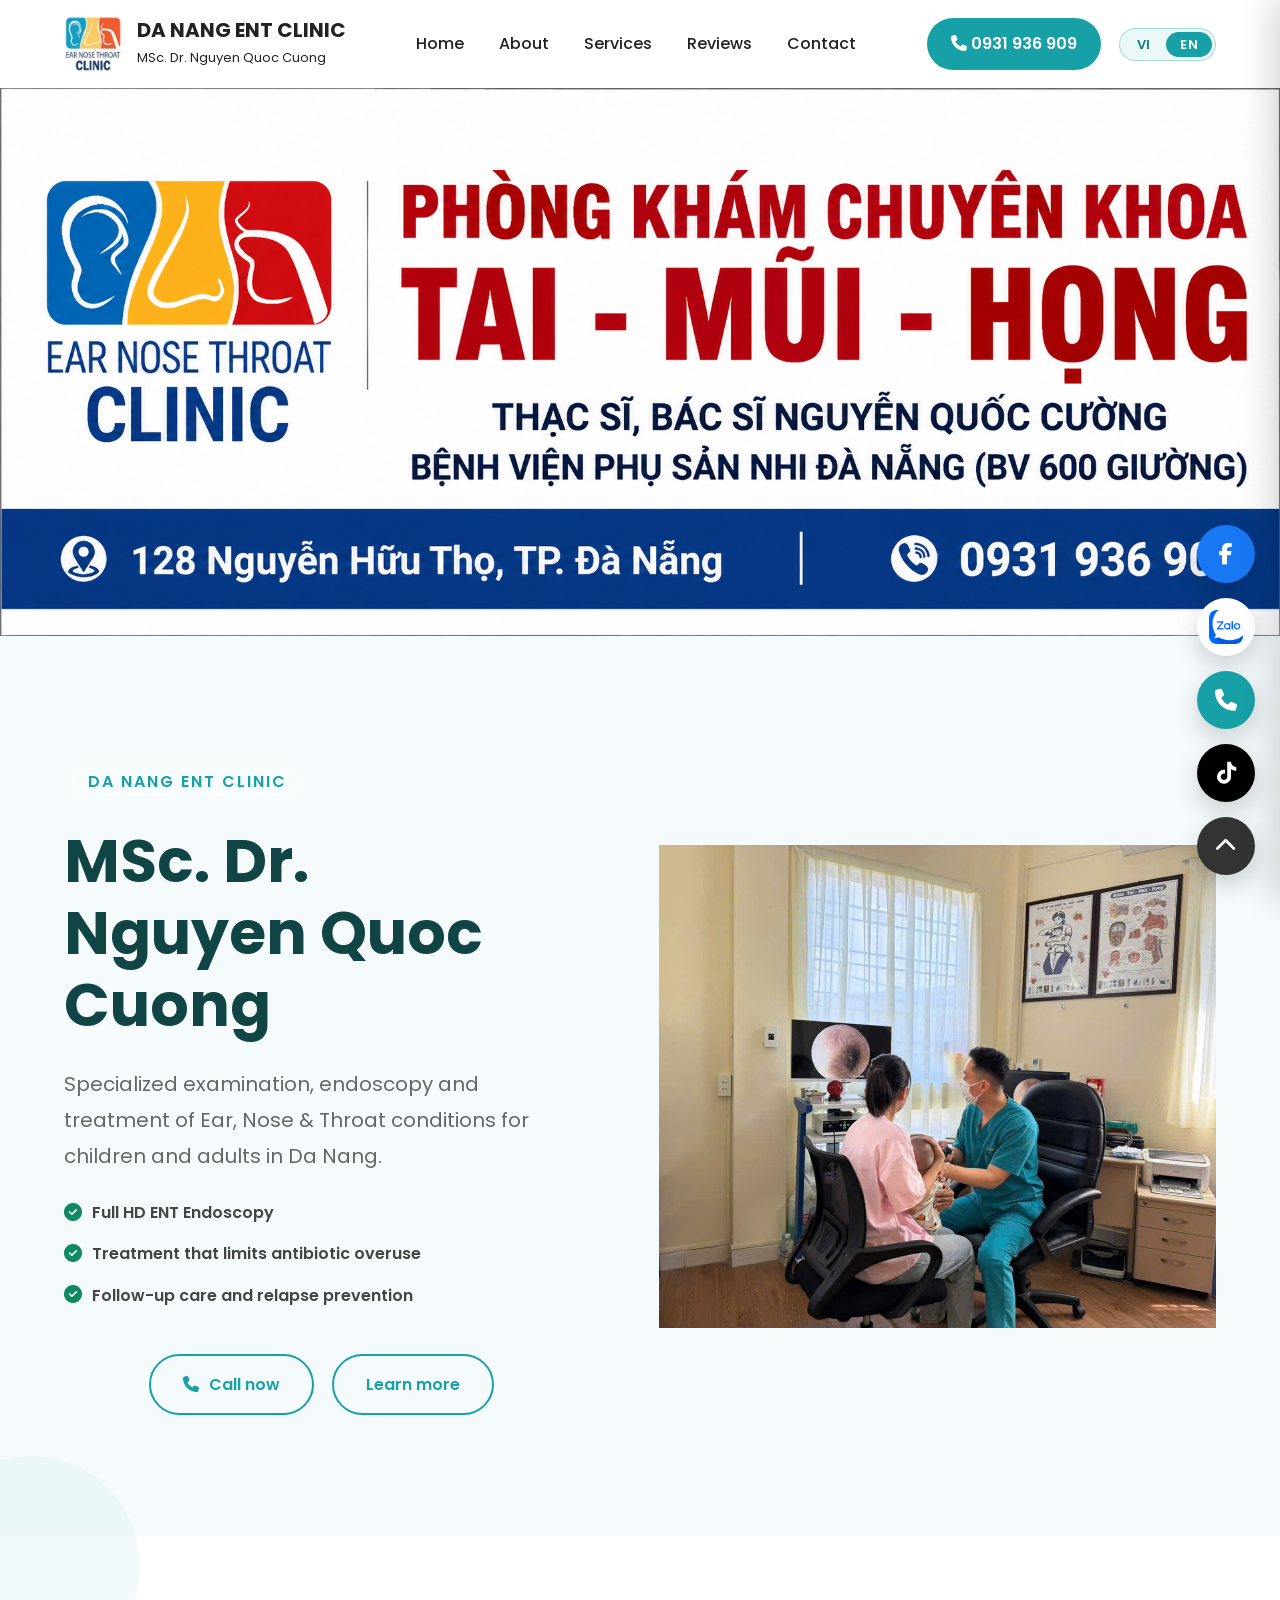
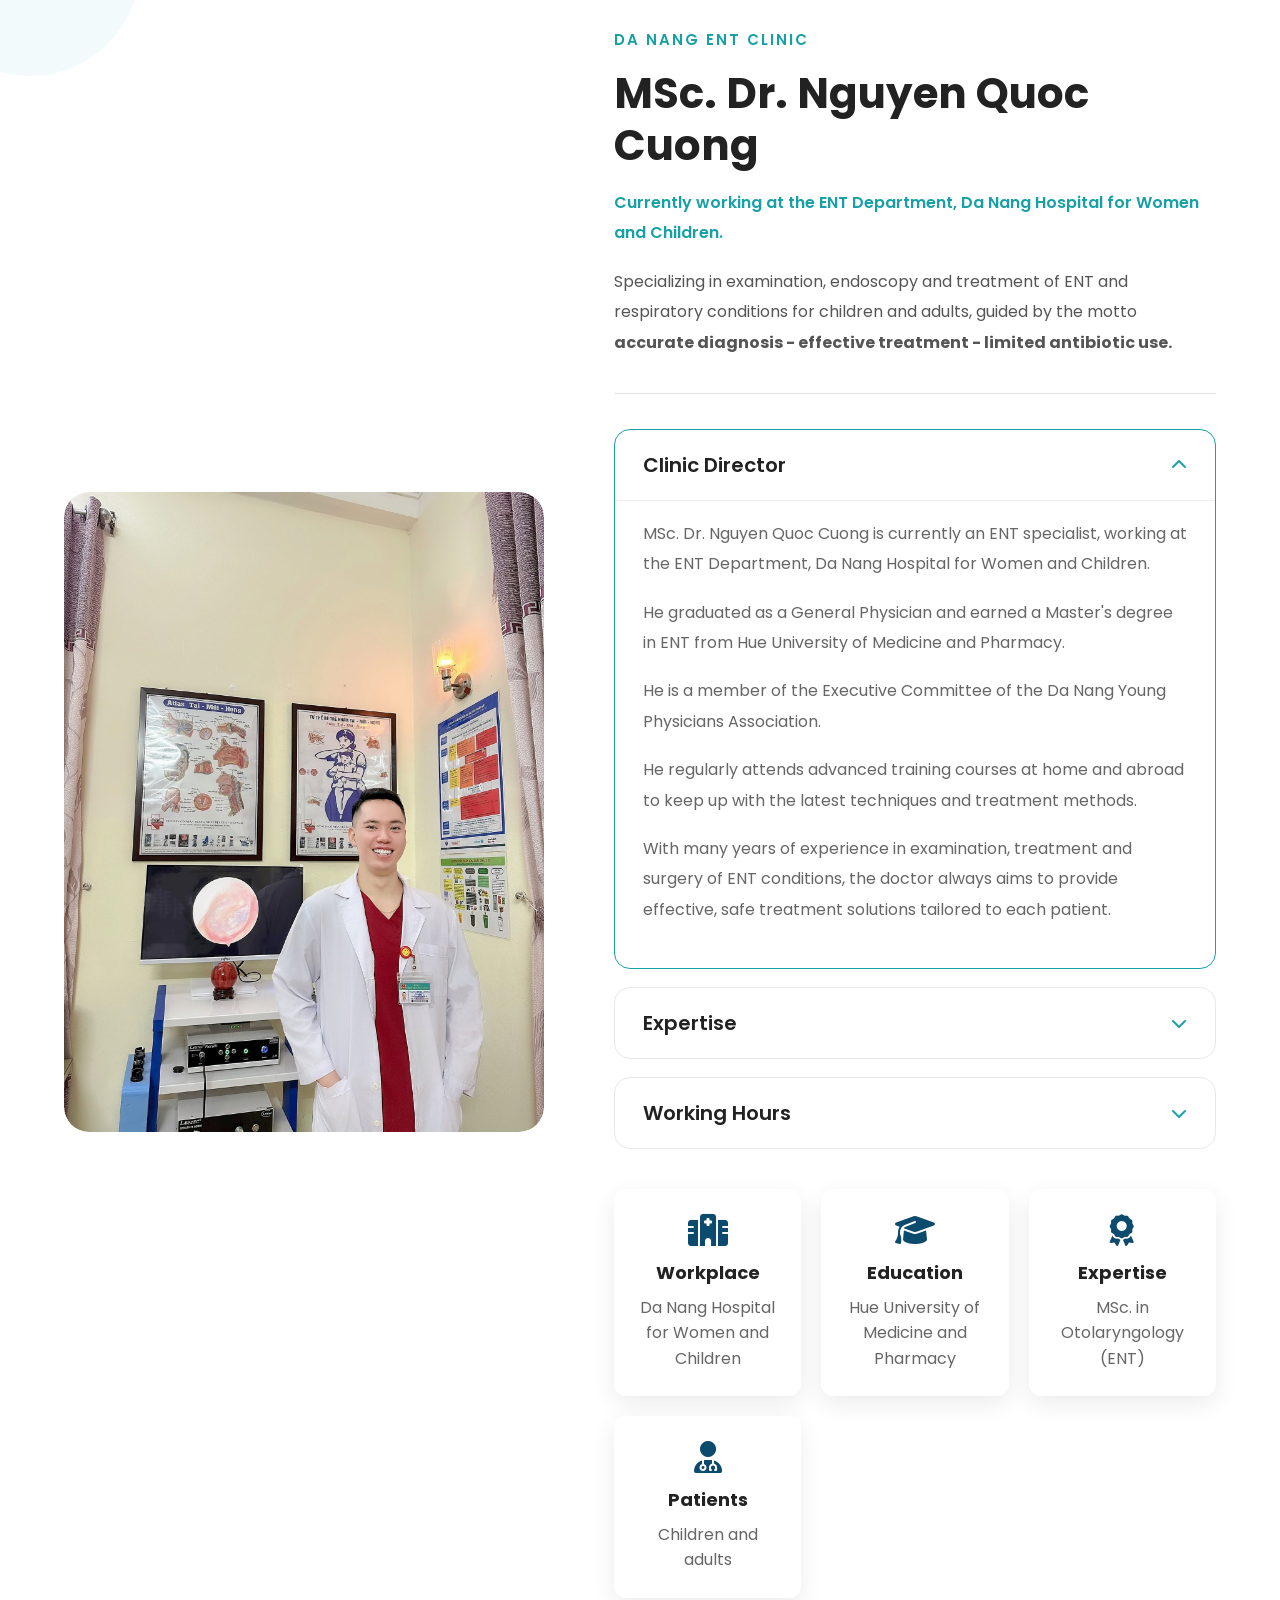
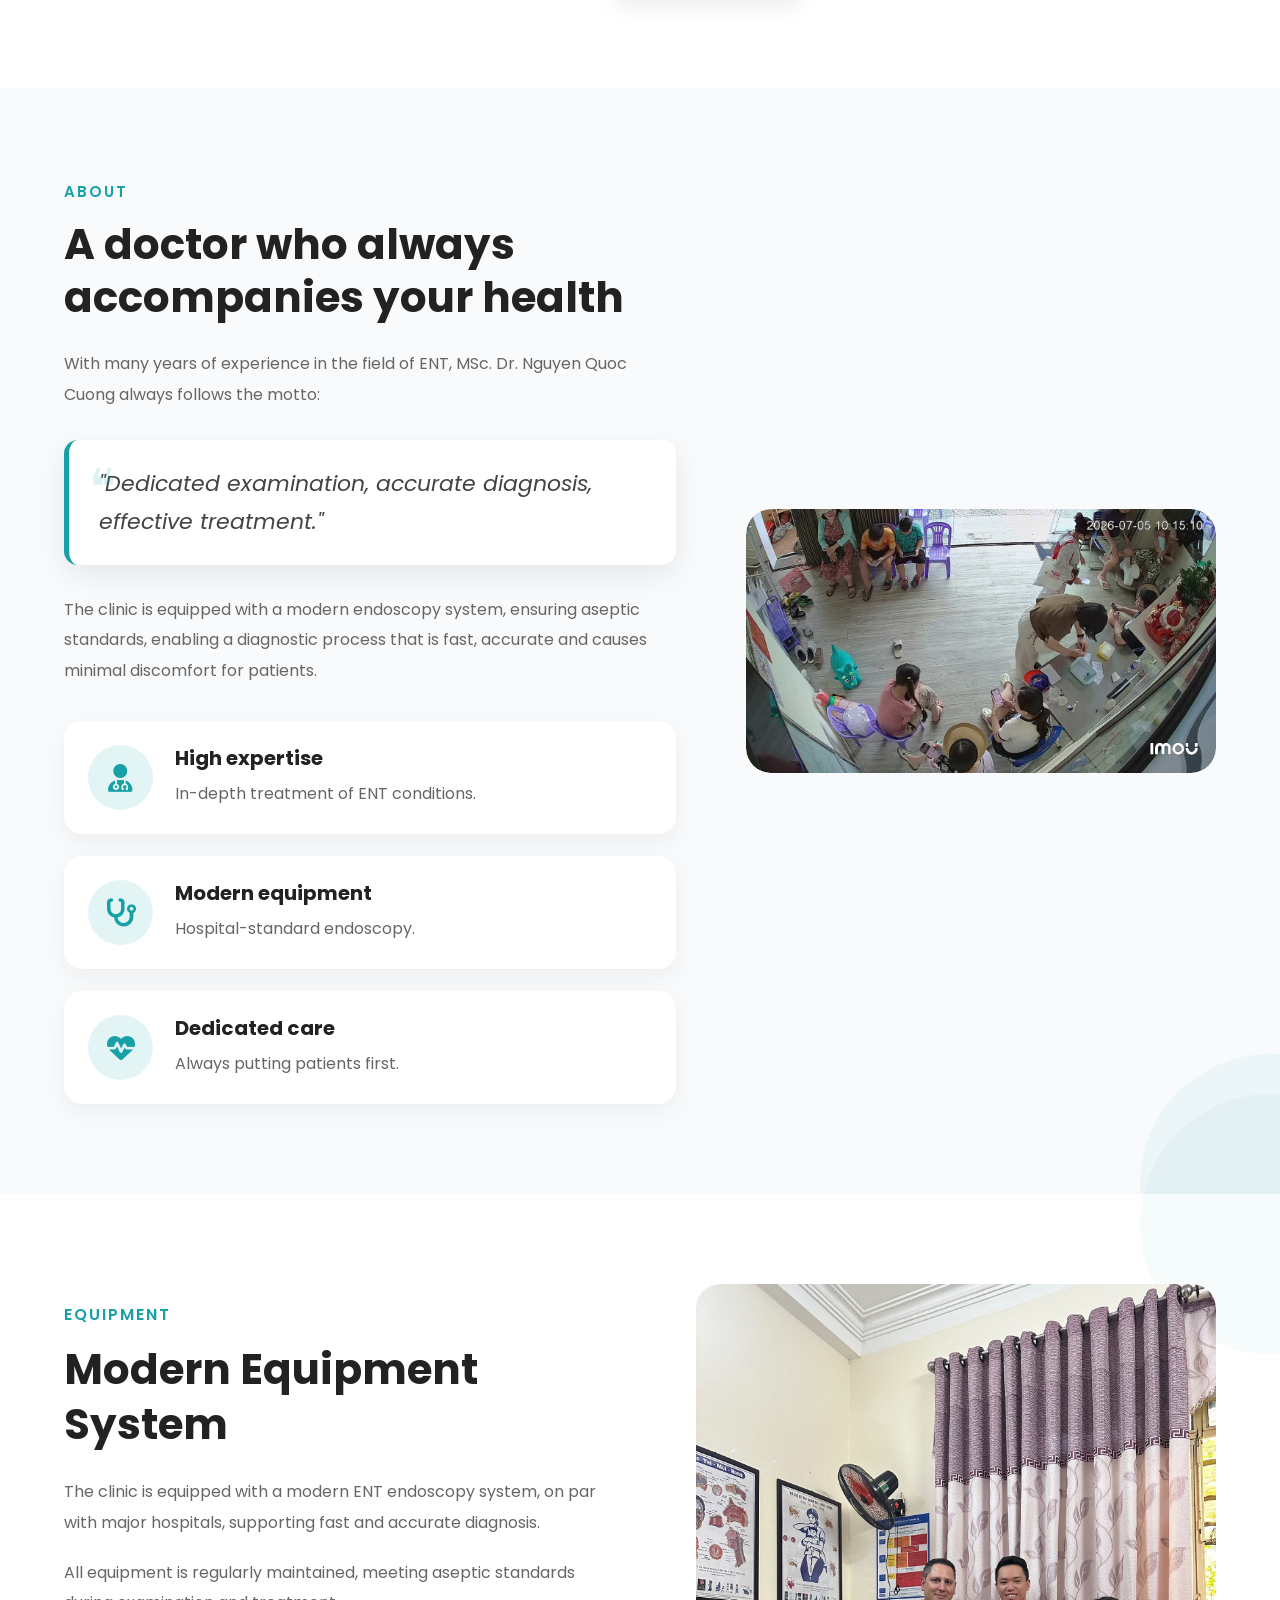
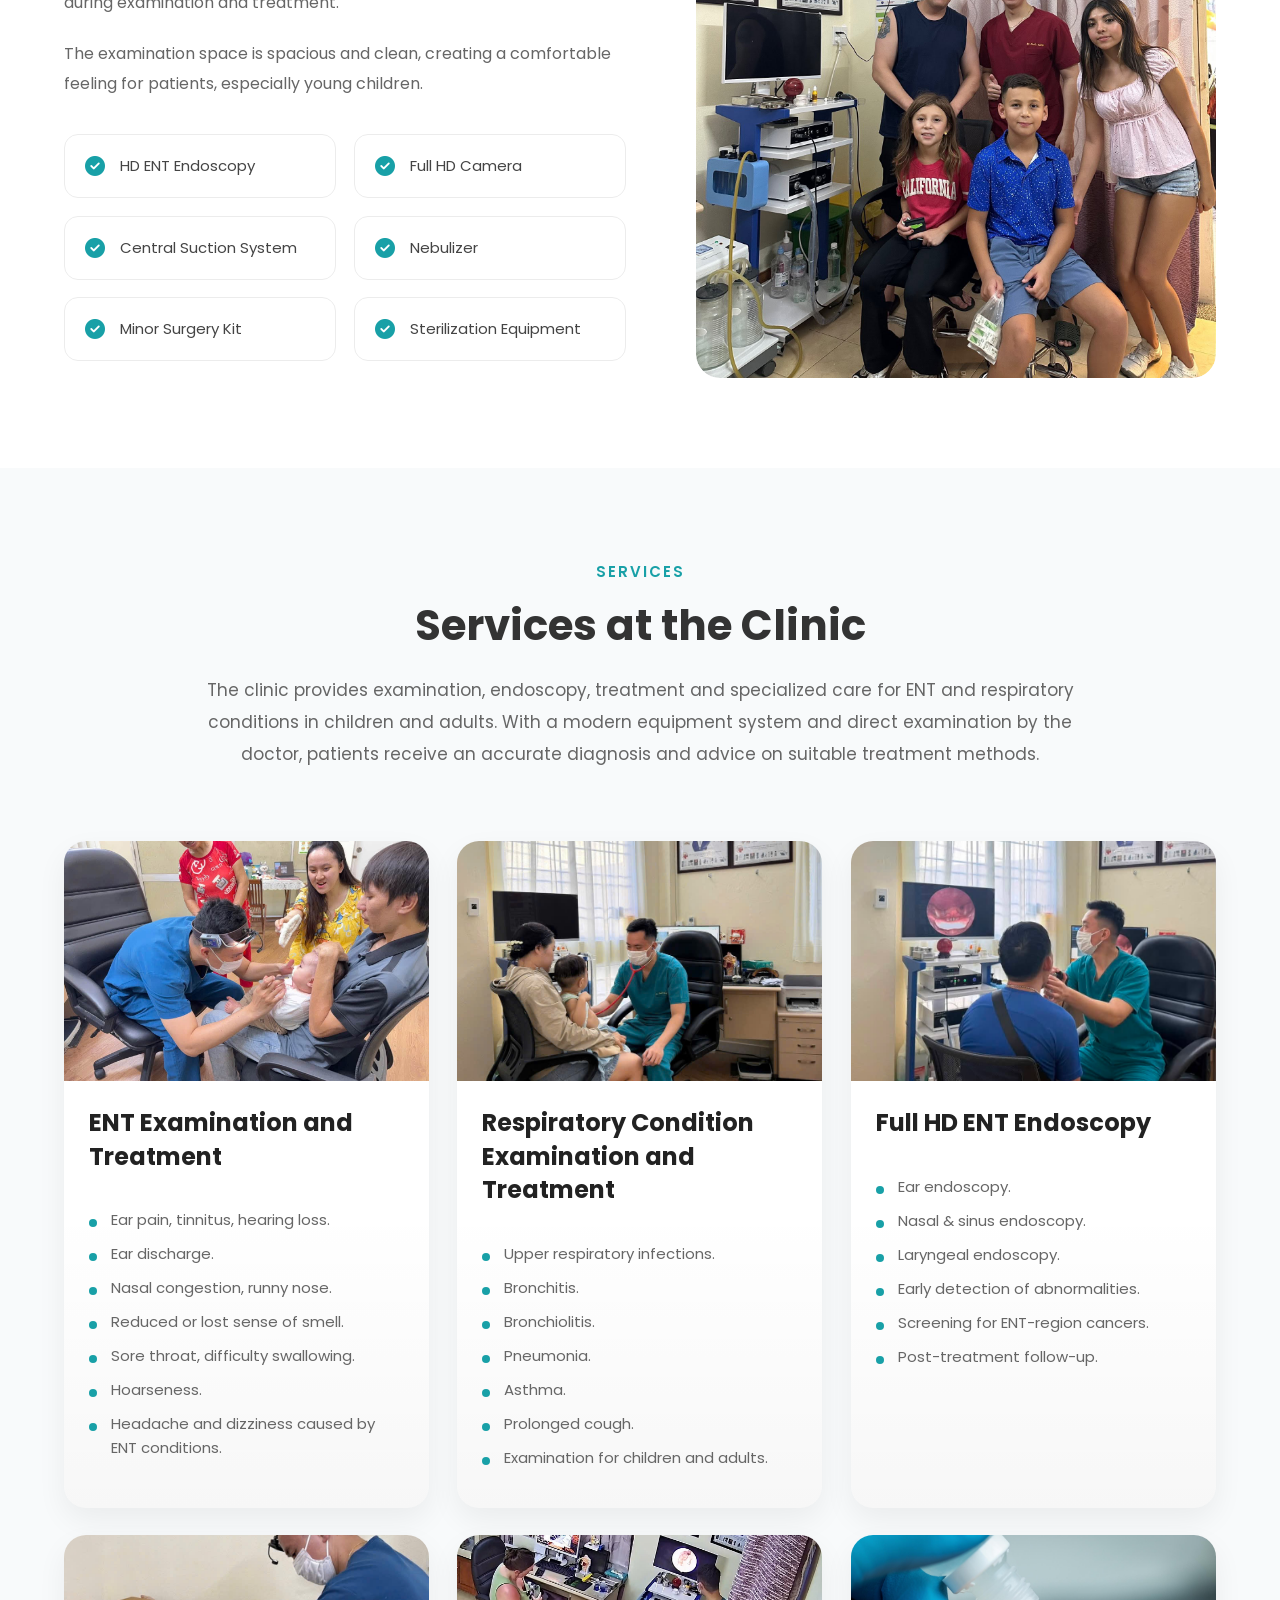
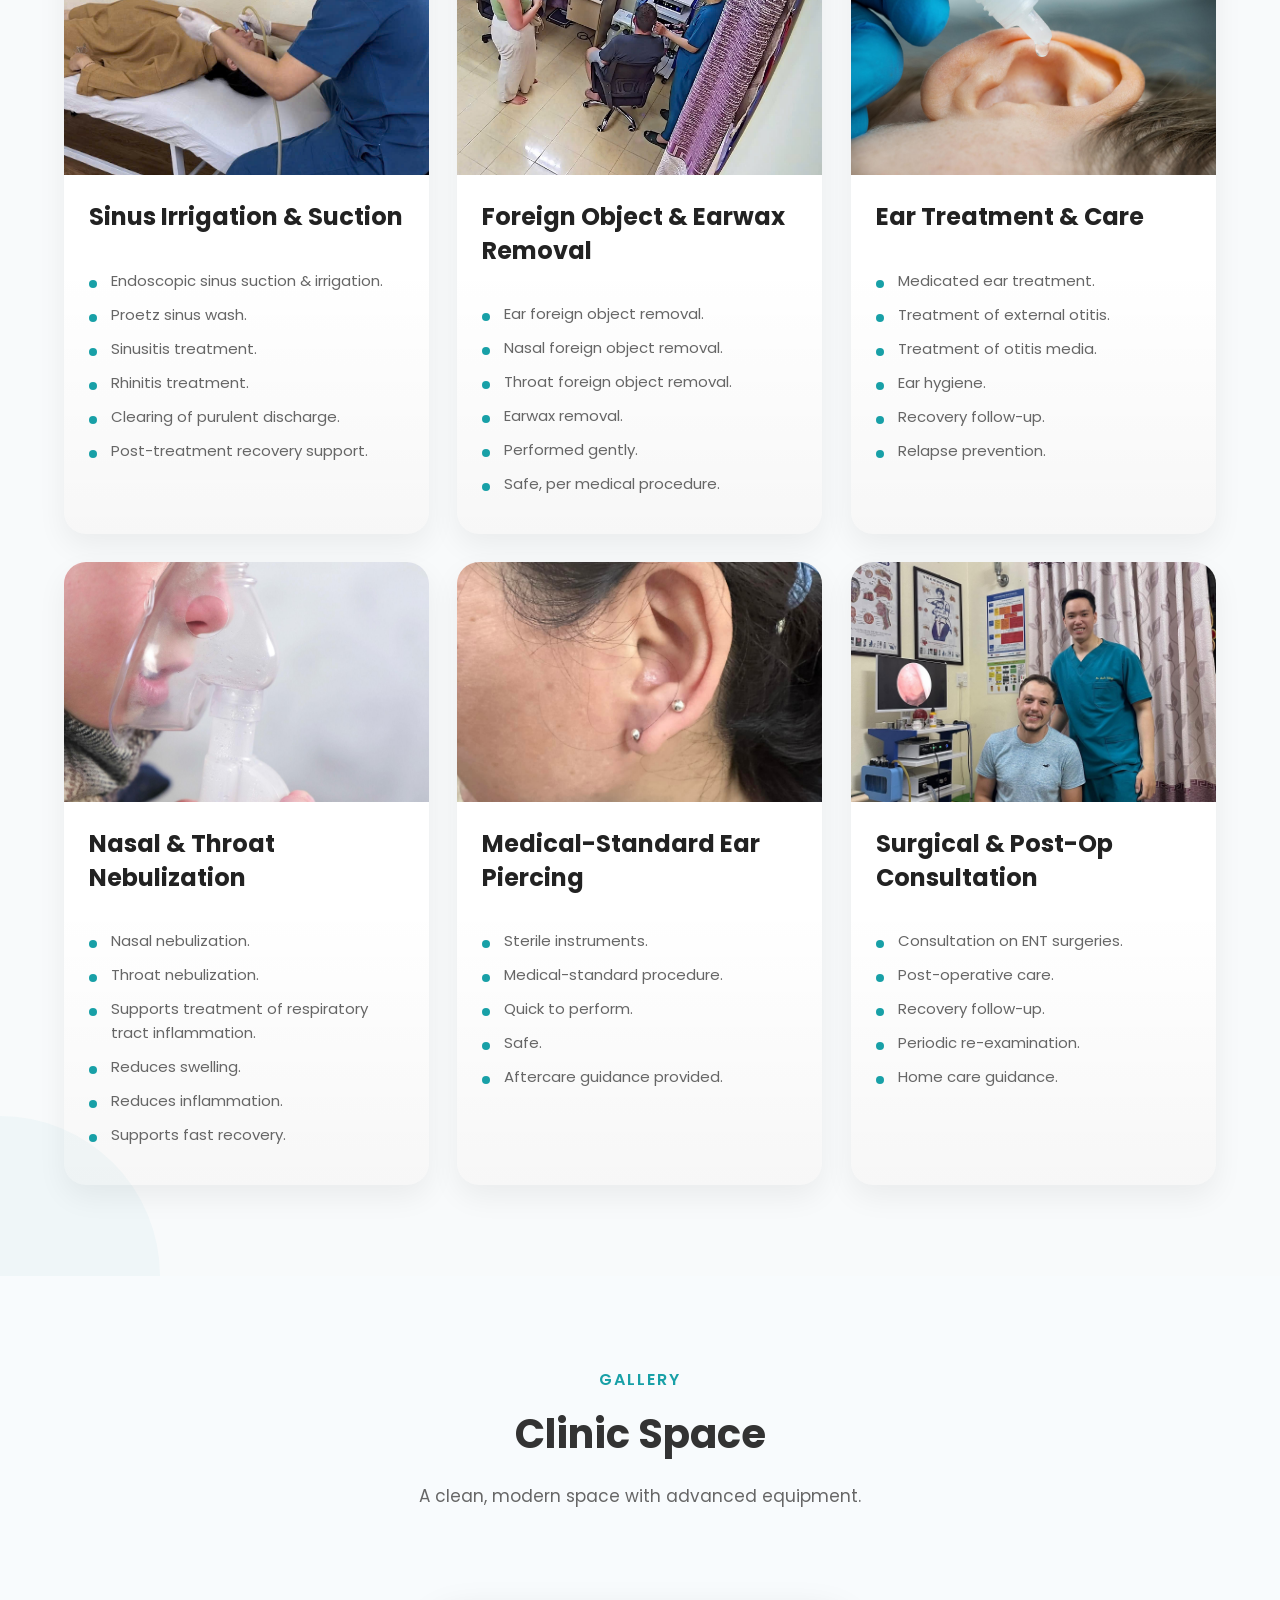
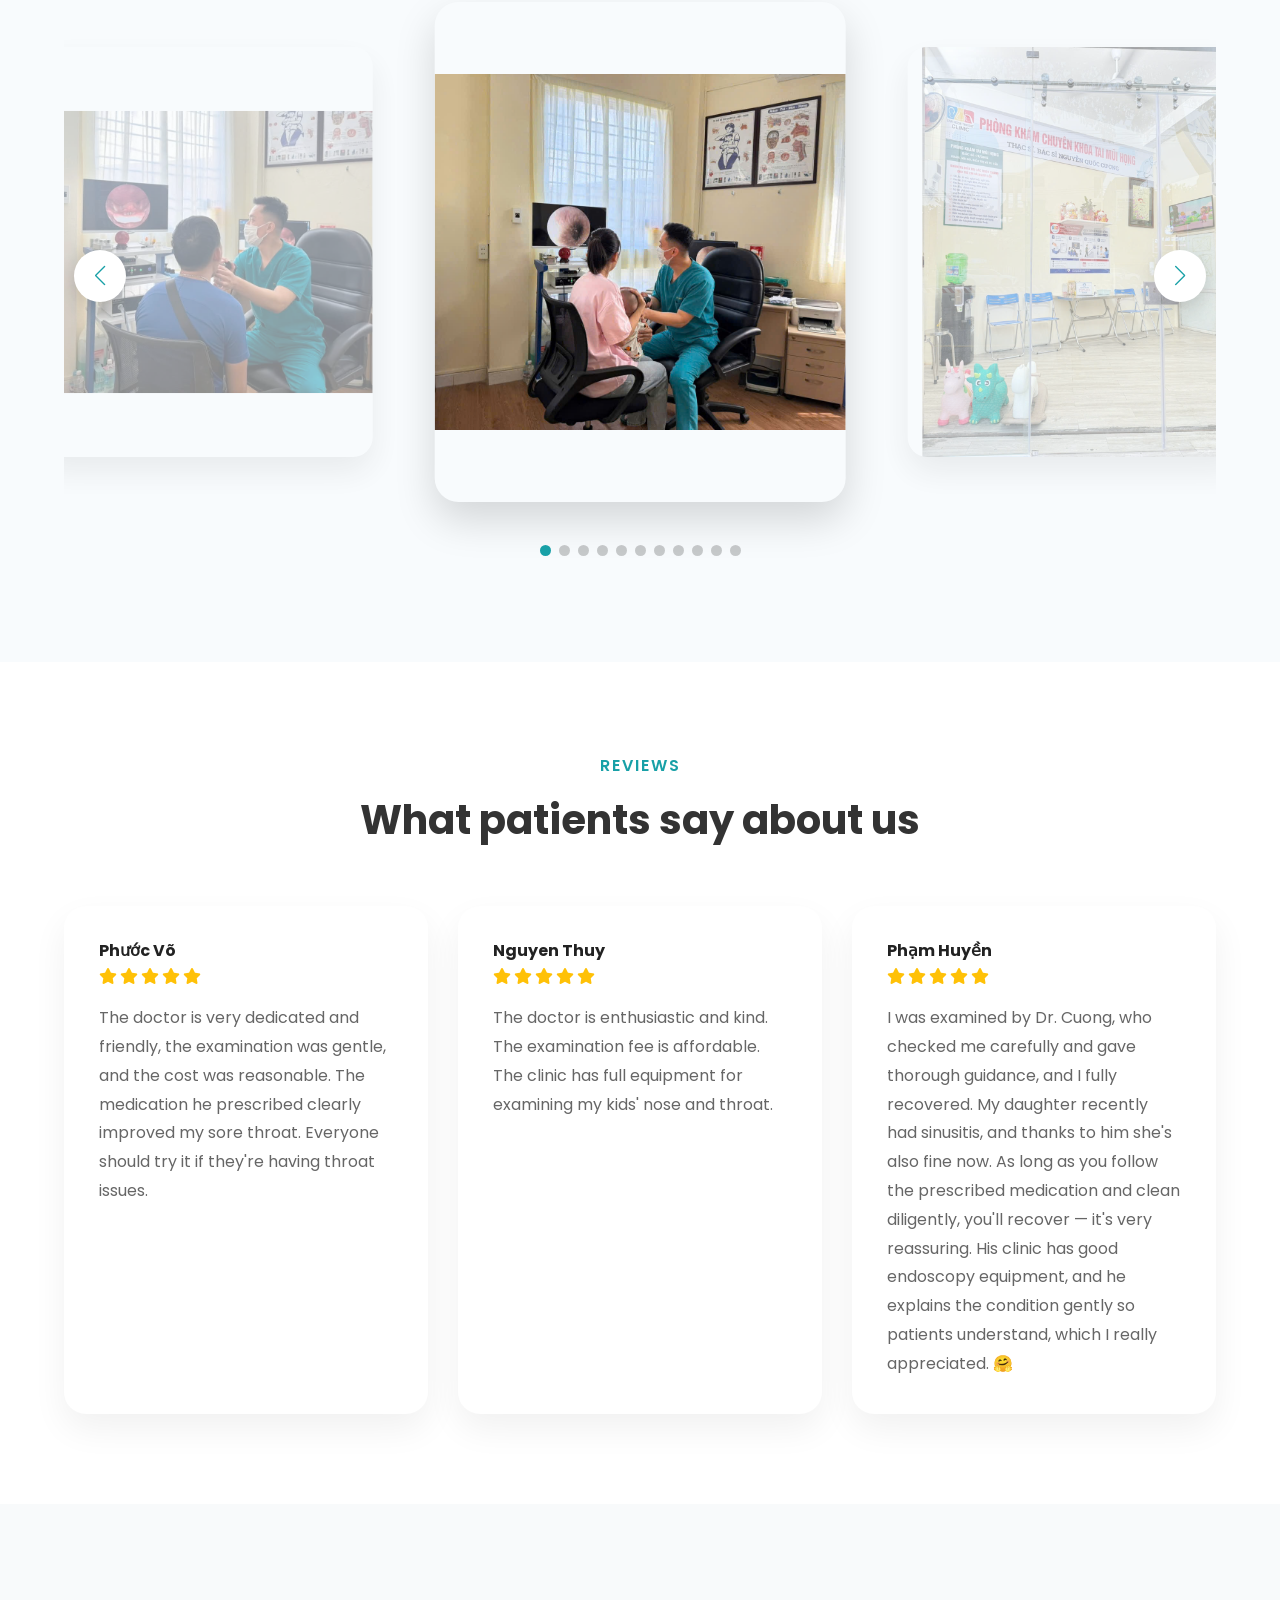
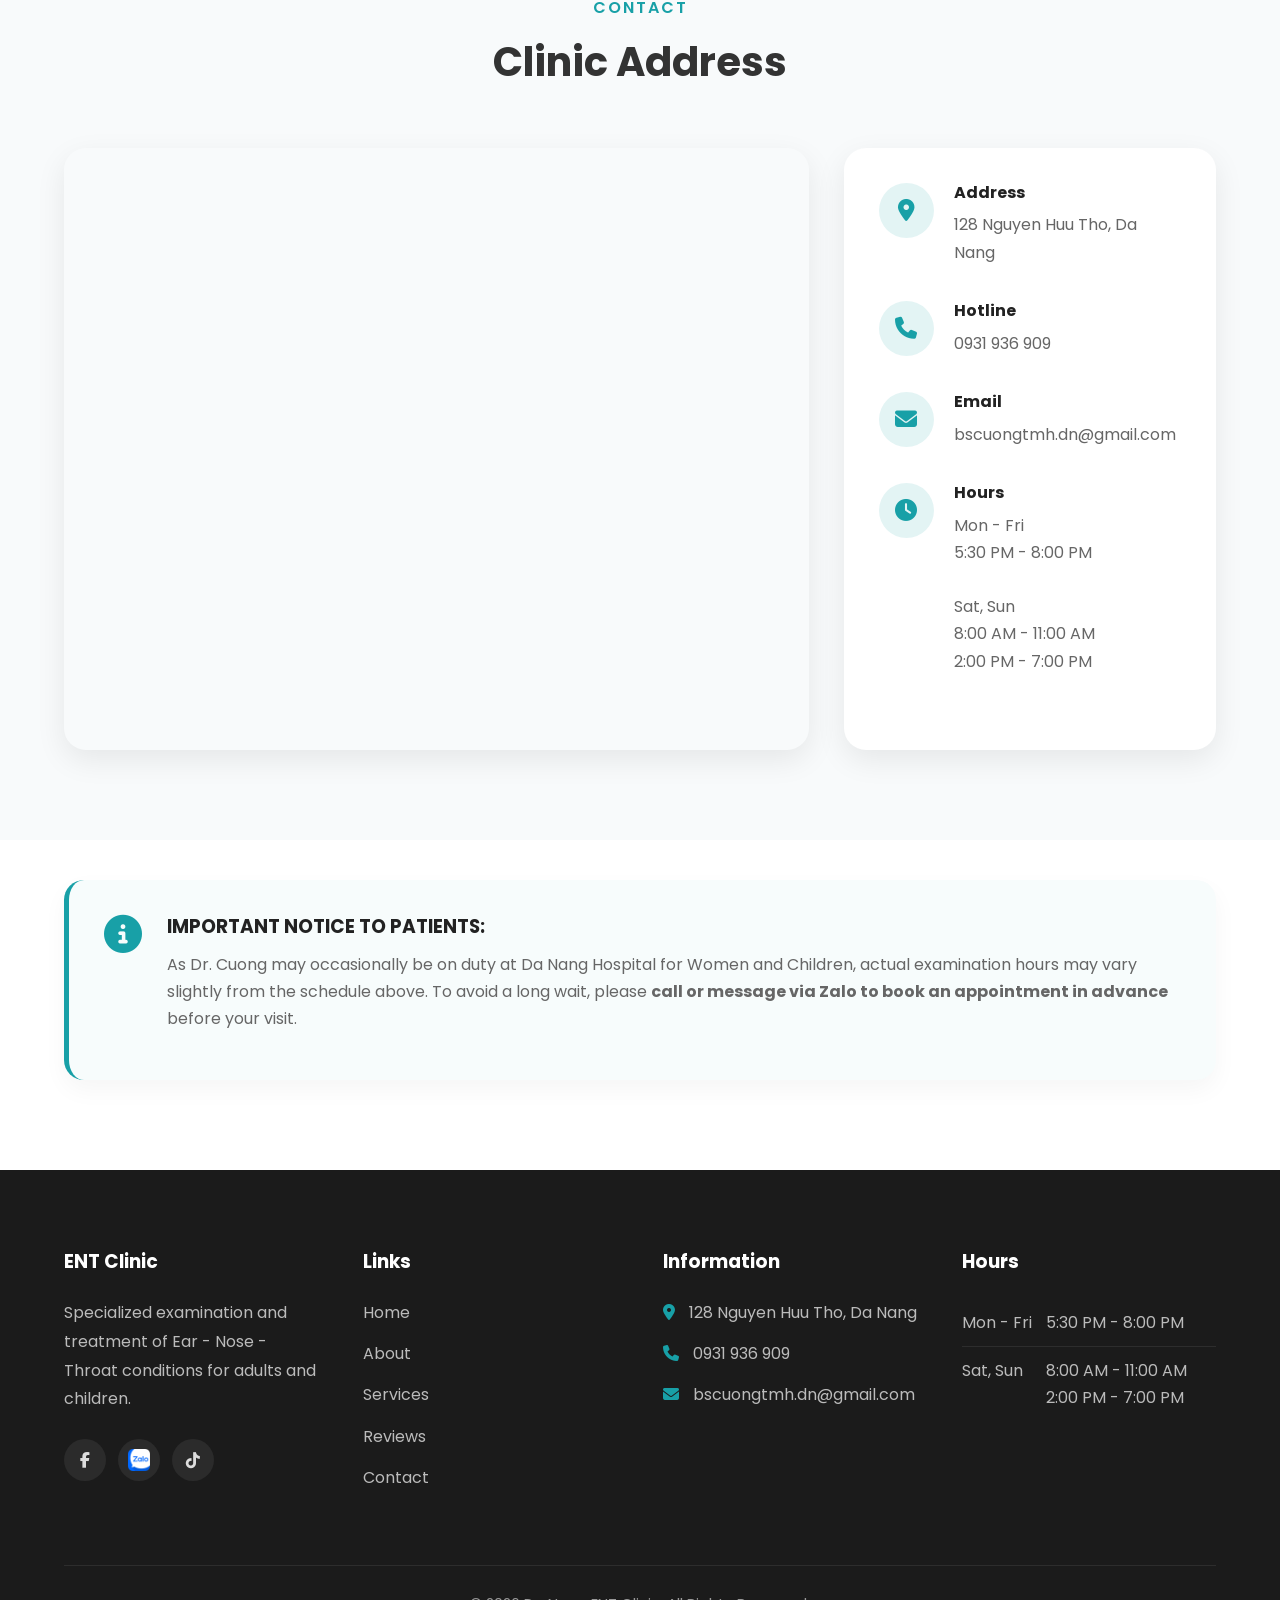
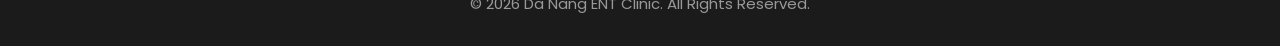
==== commit cd5f4536: "updated" ====
--- a/eng/index.html
+++ b/eng/index.html
@@ -116,9 +116,6 @@
                         <a href="#services">Services</a>
                     </li>
                     <li>
-                        <a href="#gallery">Gallery</a>
-                    </li>
-                    <li>
                         <a href="#reviews">Reviews</a>
                     </li>
                     <li>
@@ -682,7 +679,8 @@
                         <h3>IMPORTANT NOTICE TO PATIENTS:</h3>
                         <p>As Dr. Cuong may occasionally be on duty at Da Nang Hospital for Women and Children, actual
                             examination hours may vary slightly from the schedule above. To avoid a long wait, please
-                            <b>call or message via Zalo to book an appointment in advance</b> before your visit.</p>
+                            <b>call or message via Zalo to book an appointment in advance</b> before your visit.
+                        </p>
                     </div>
                 </div>
             </div>
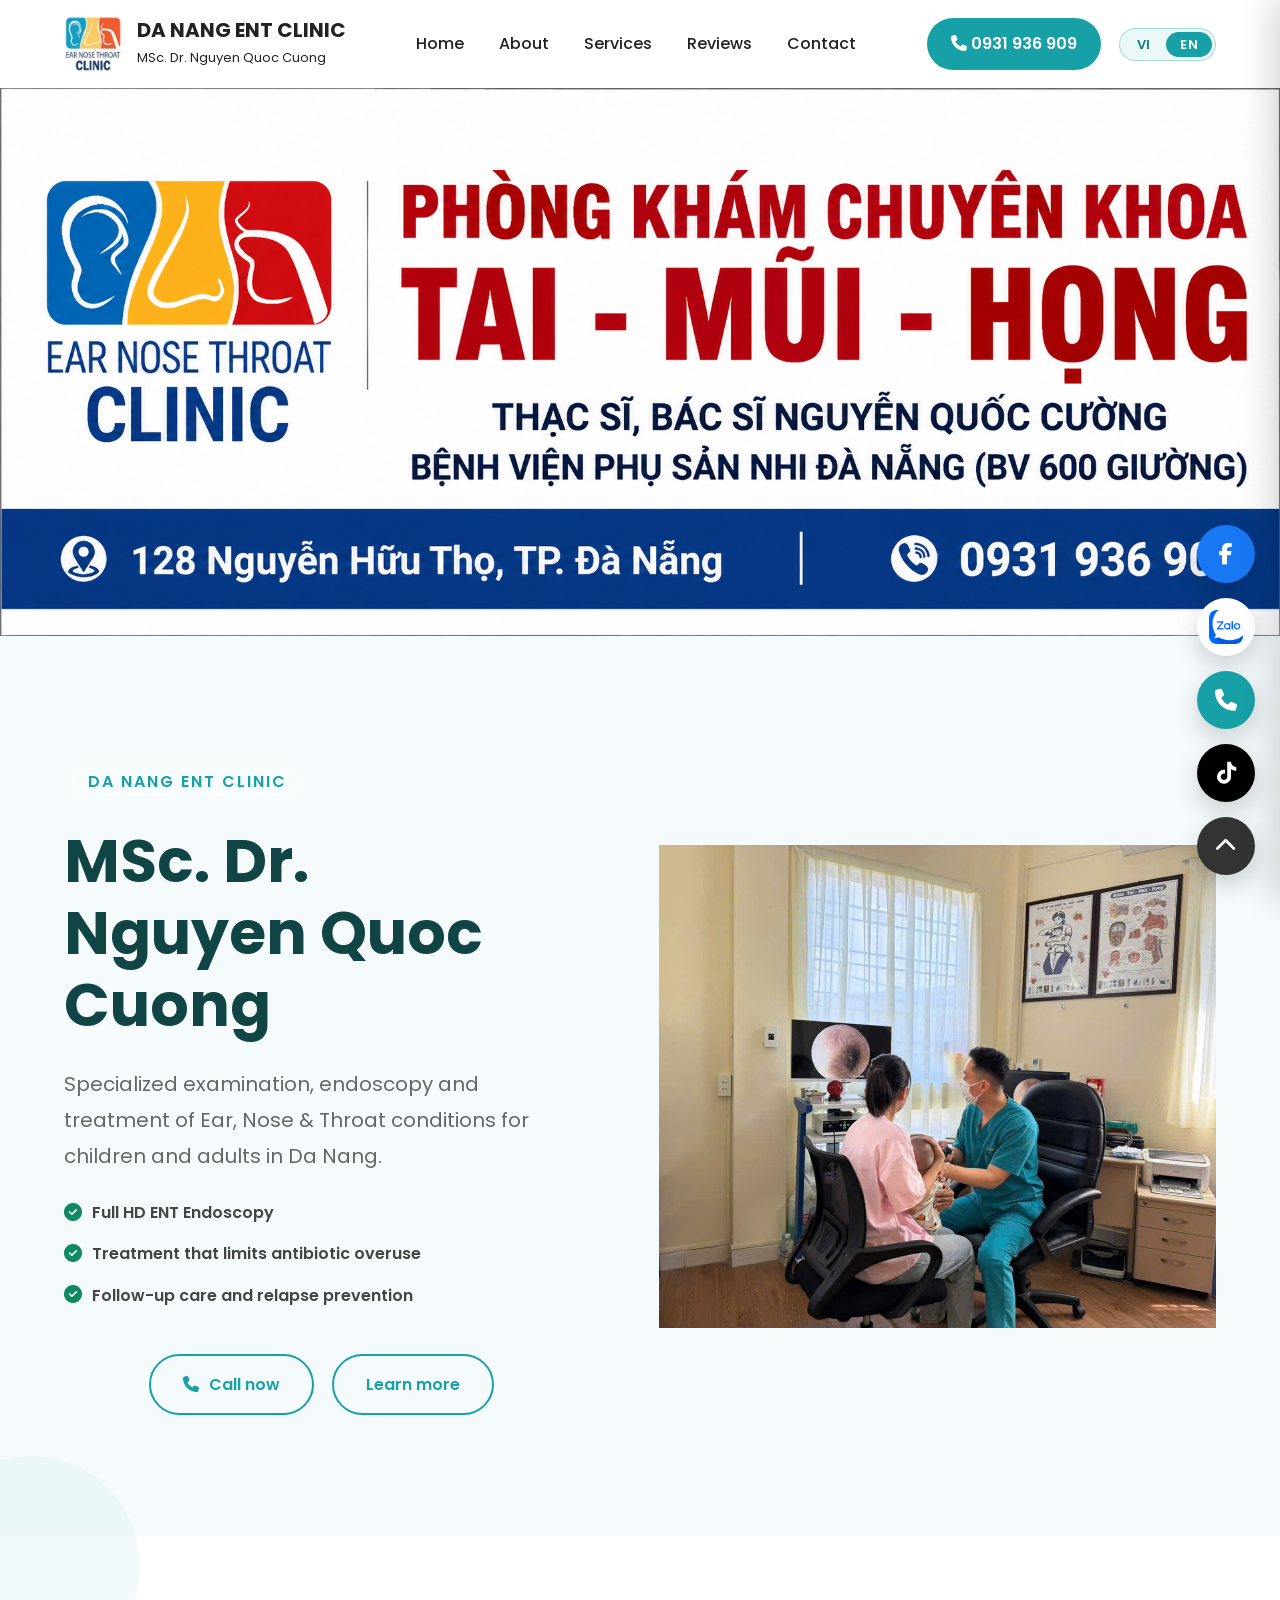
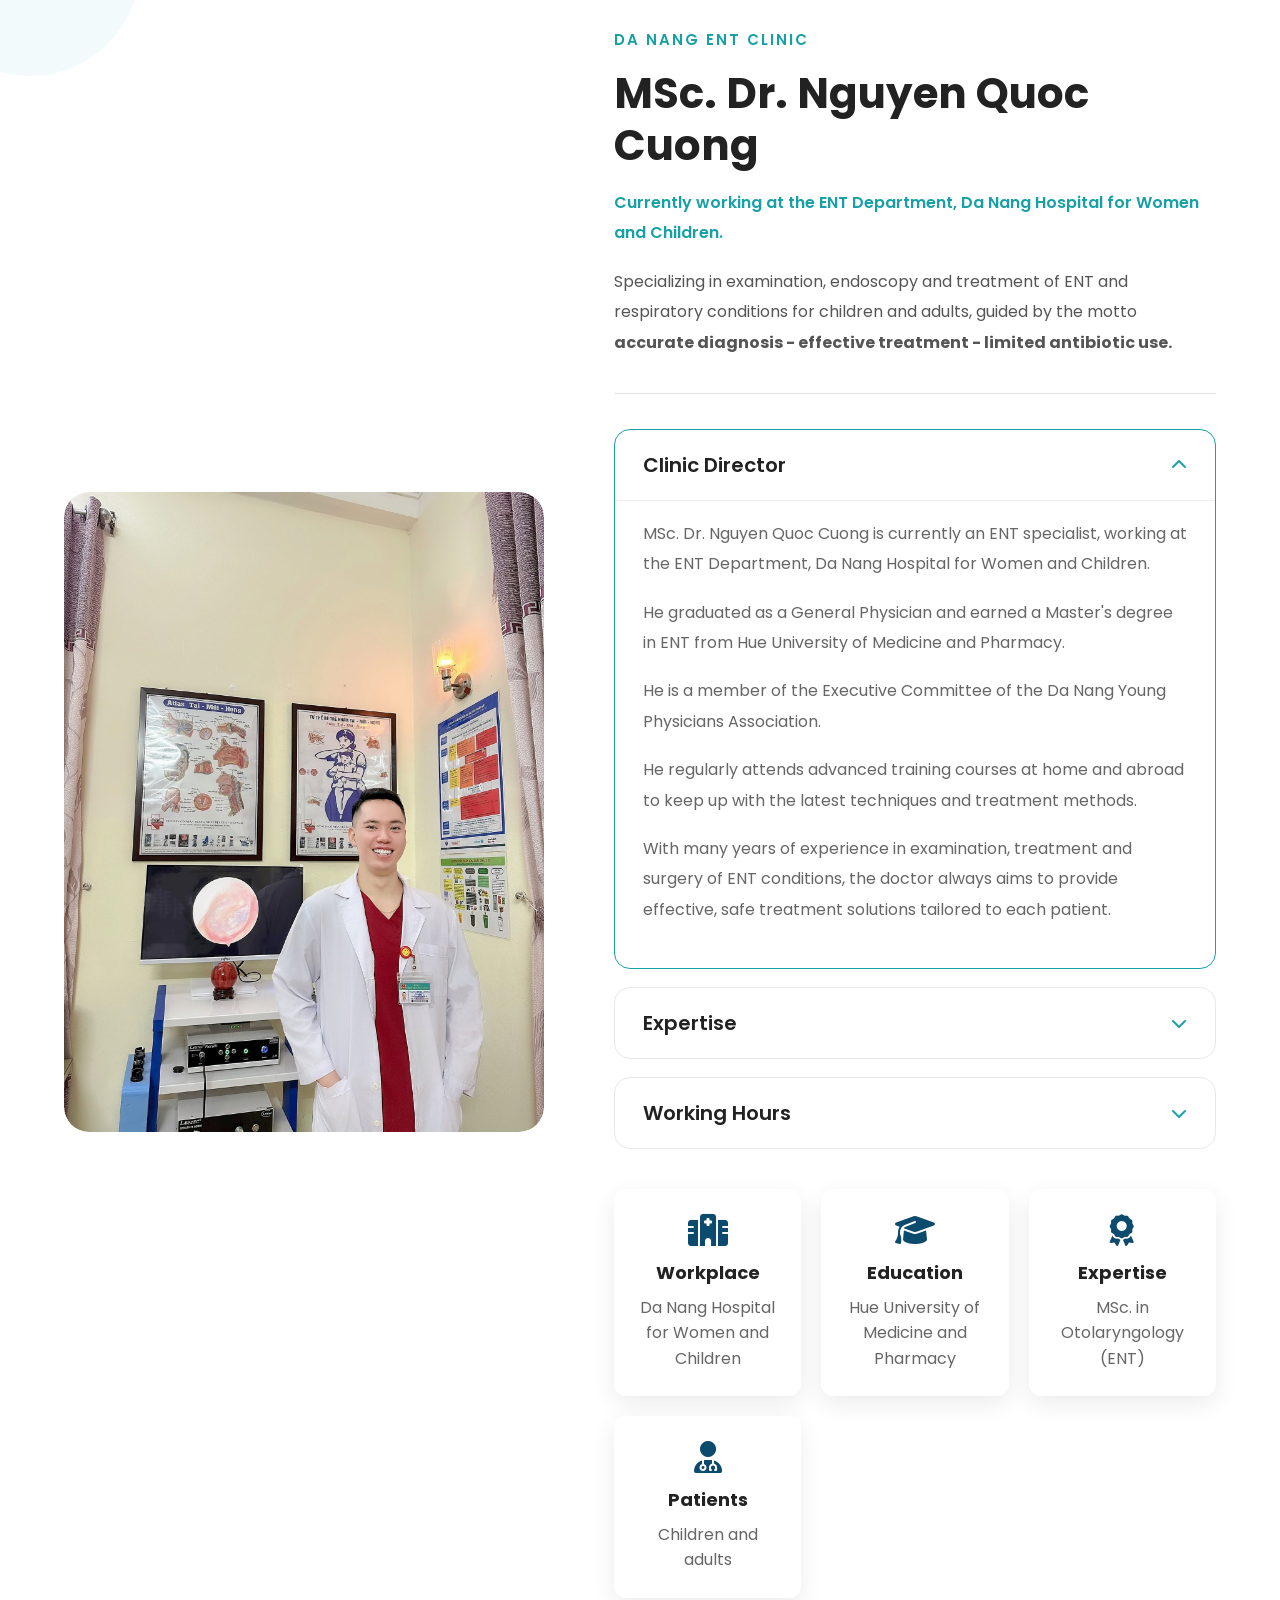
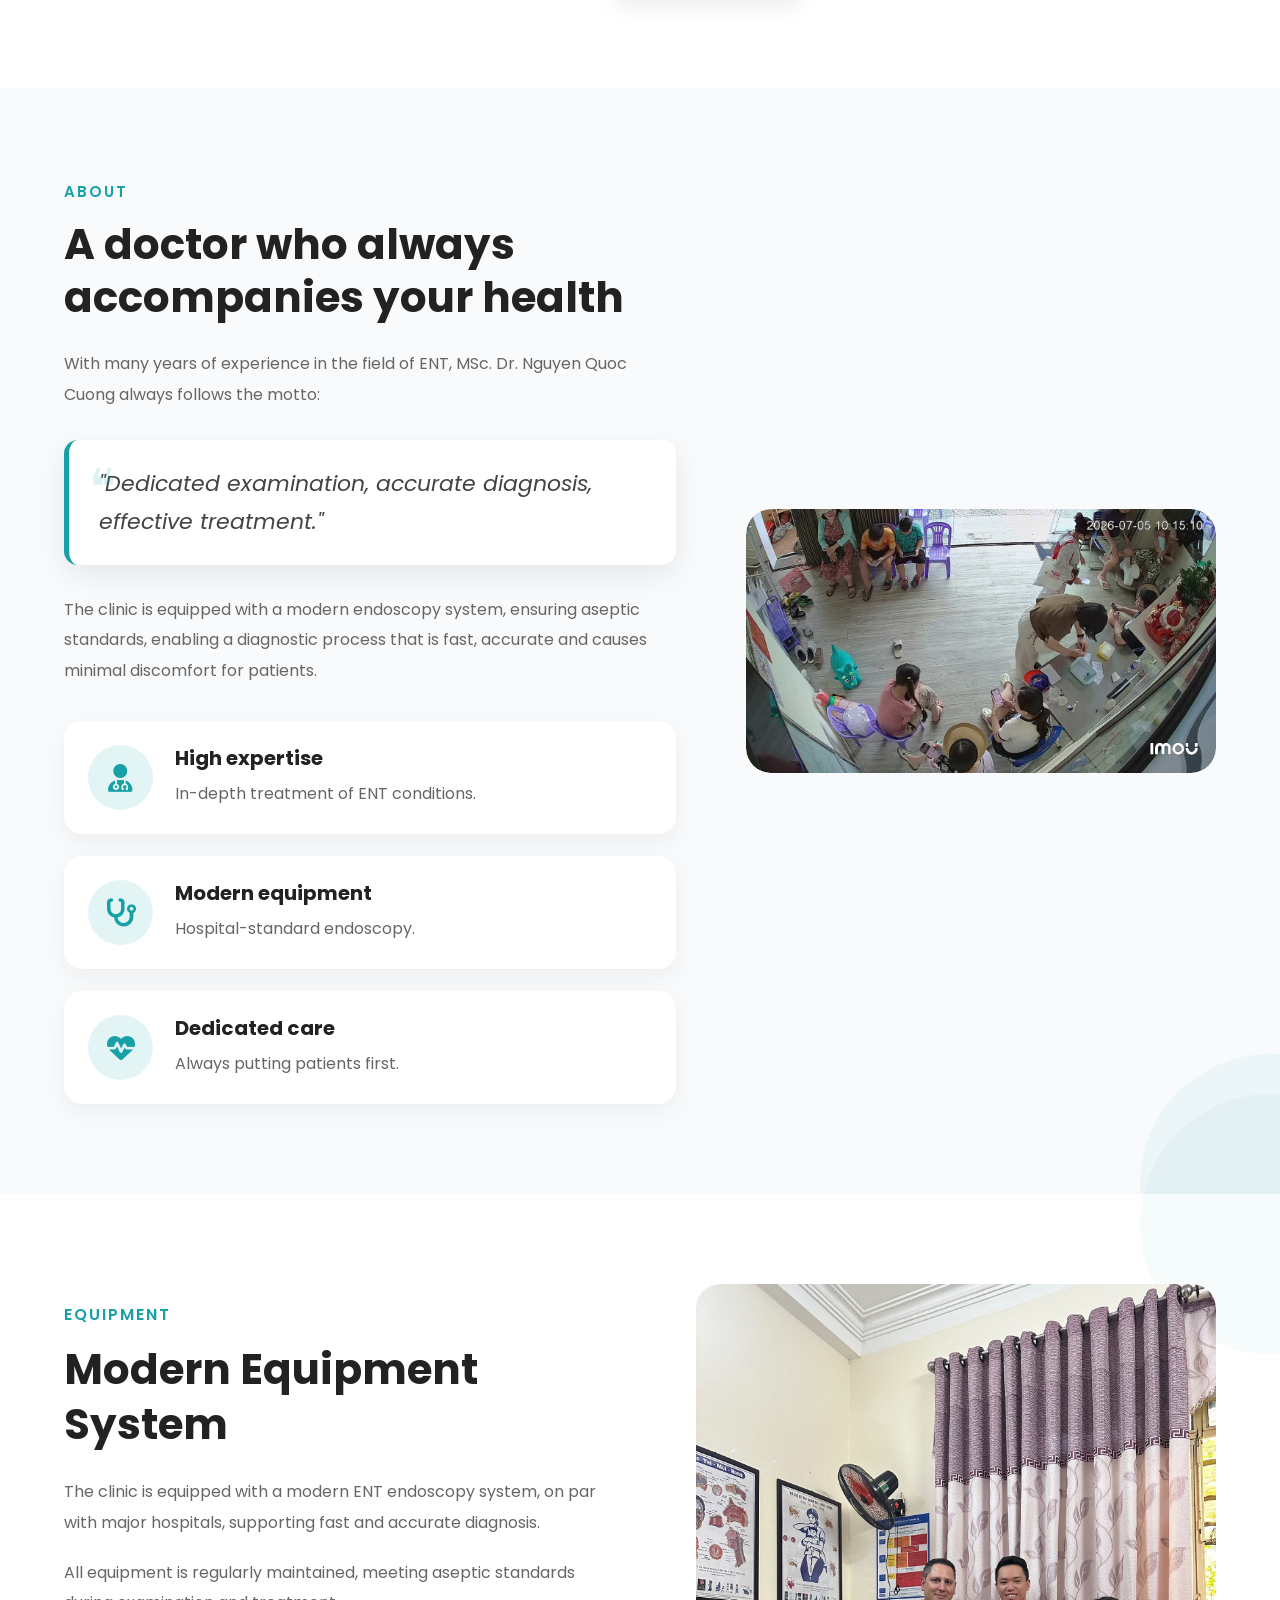
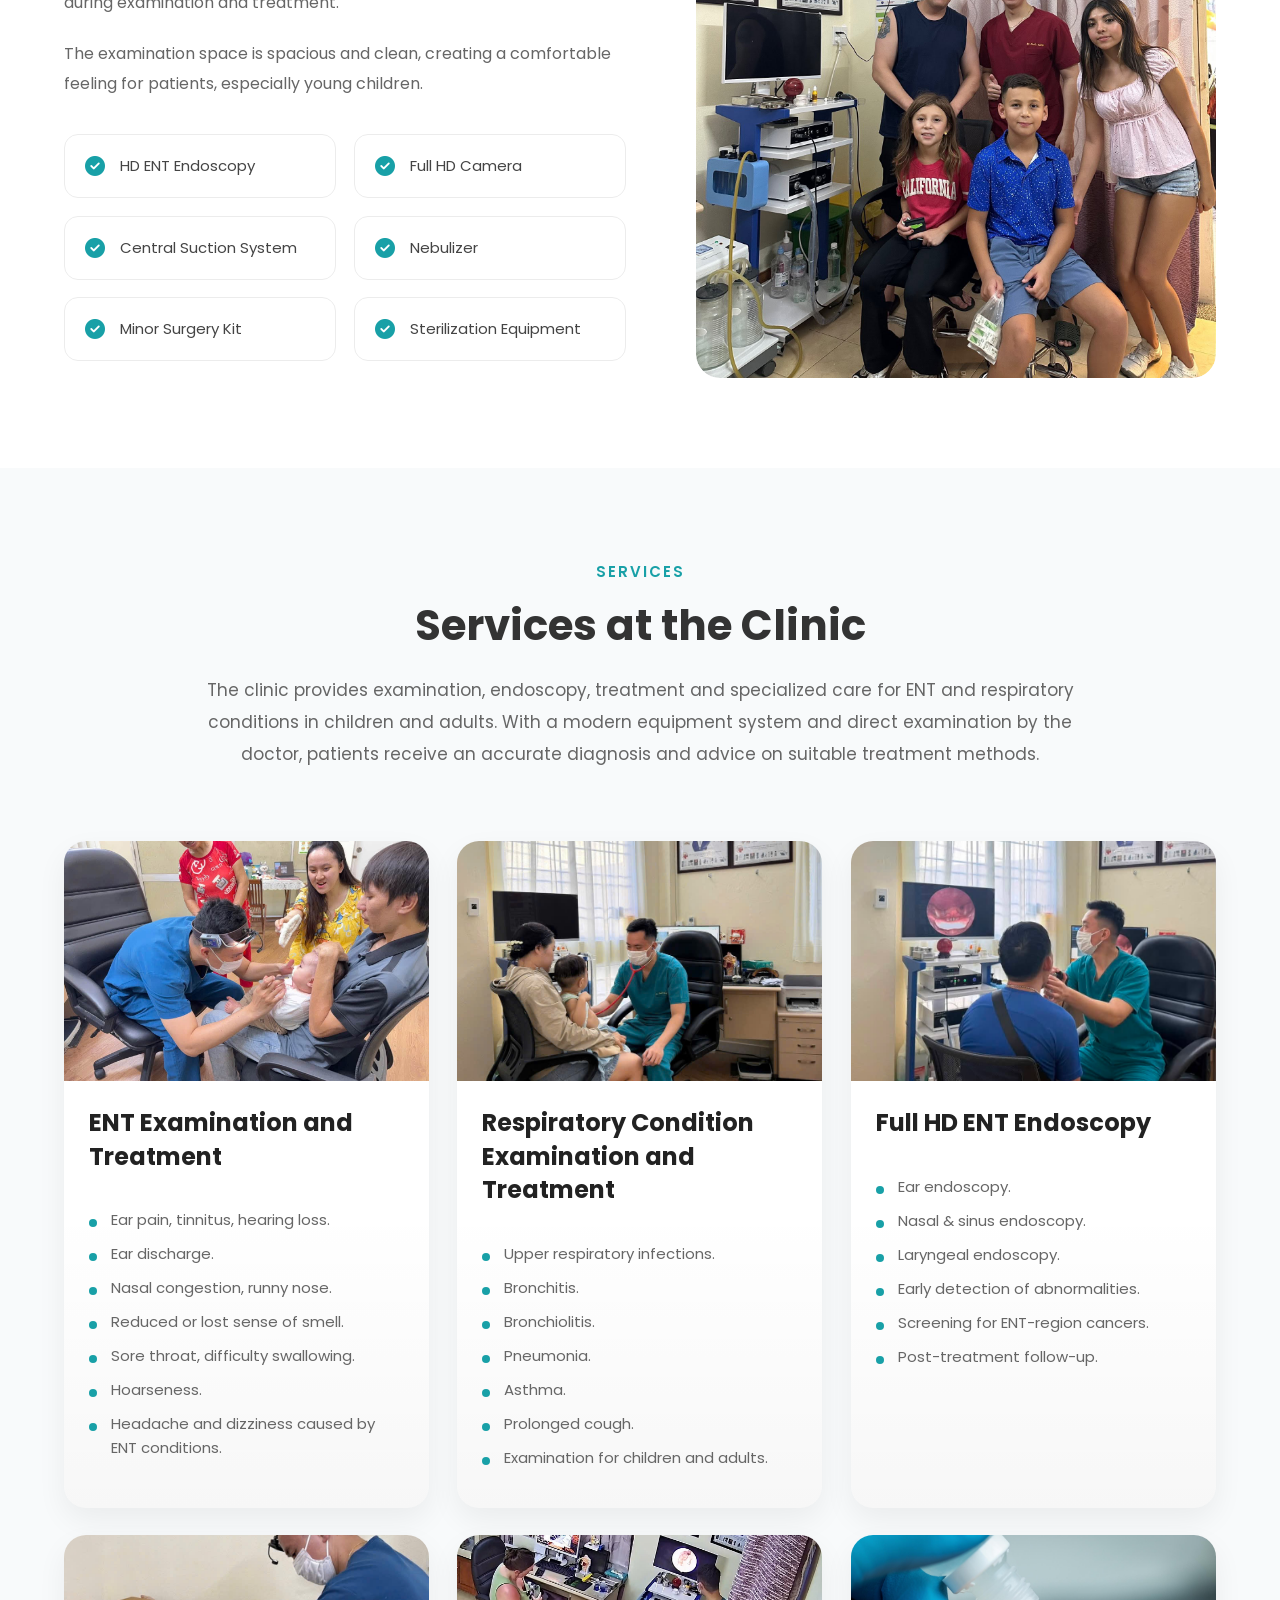
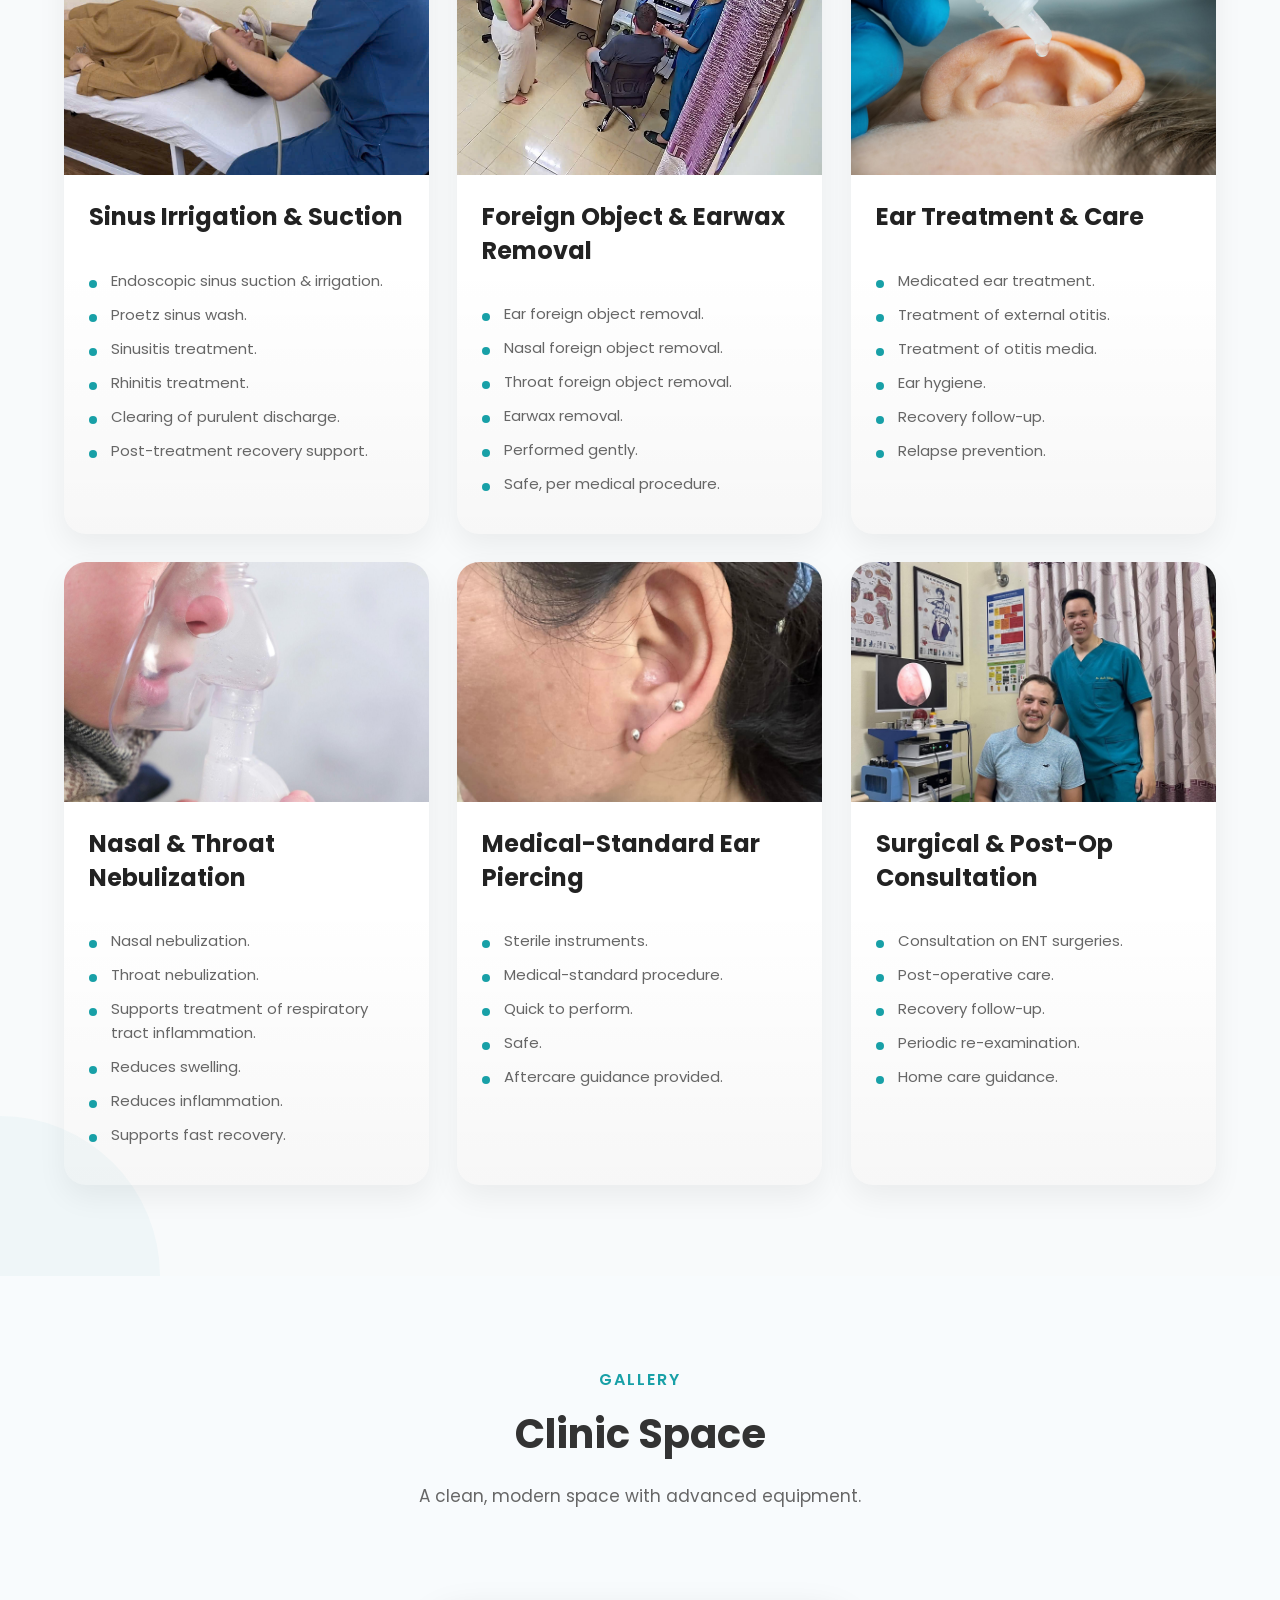
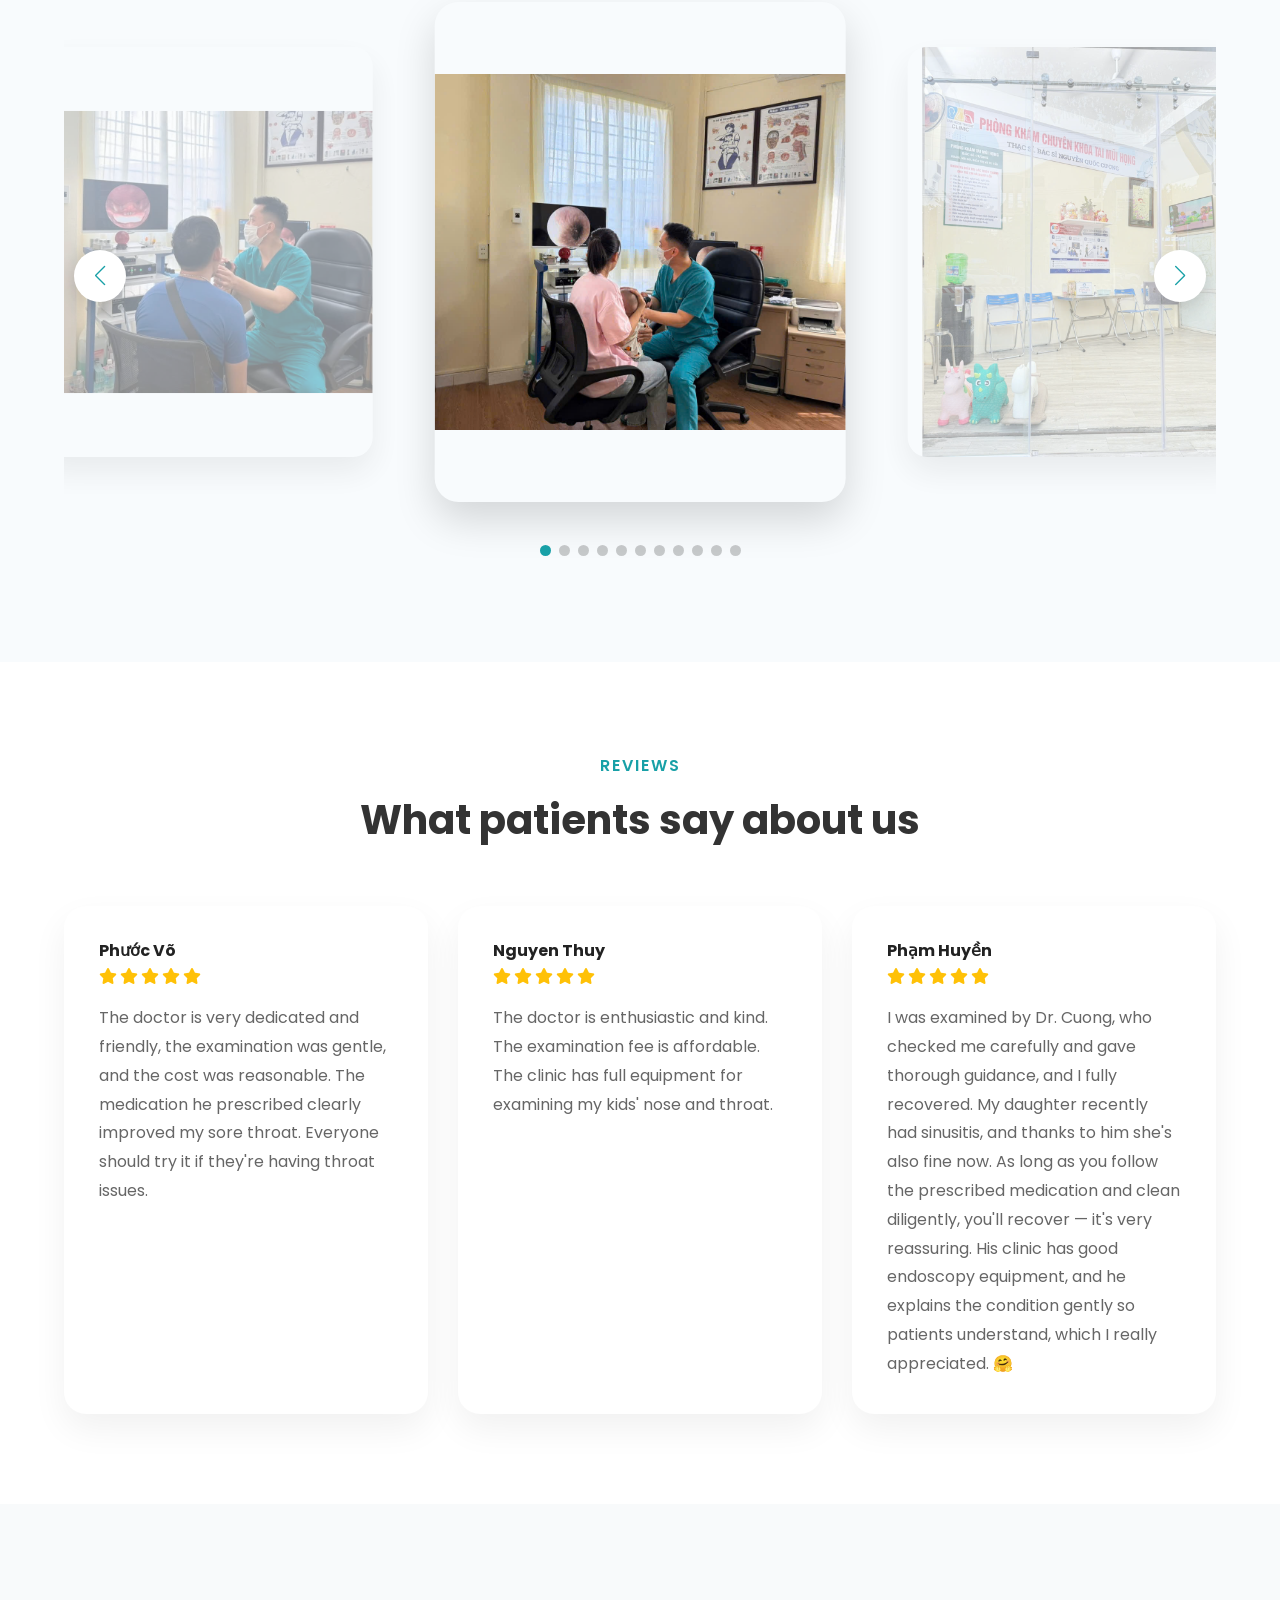
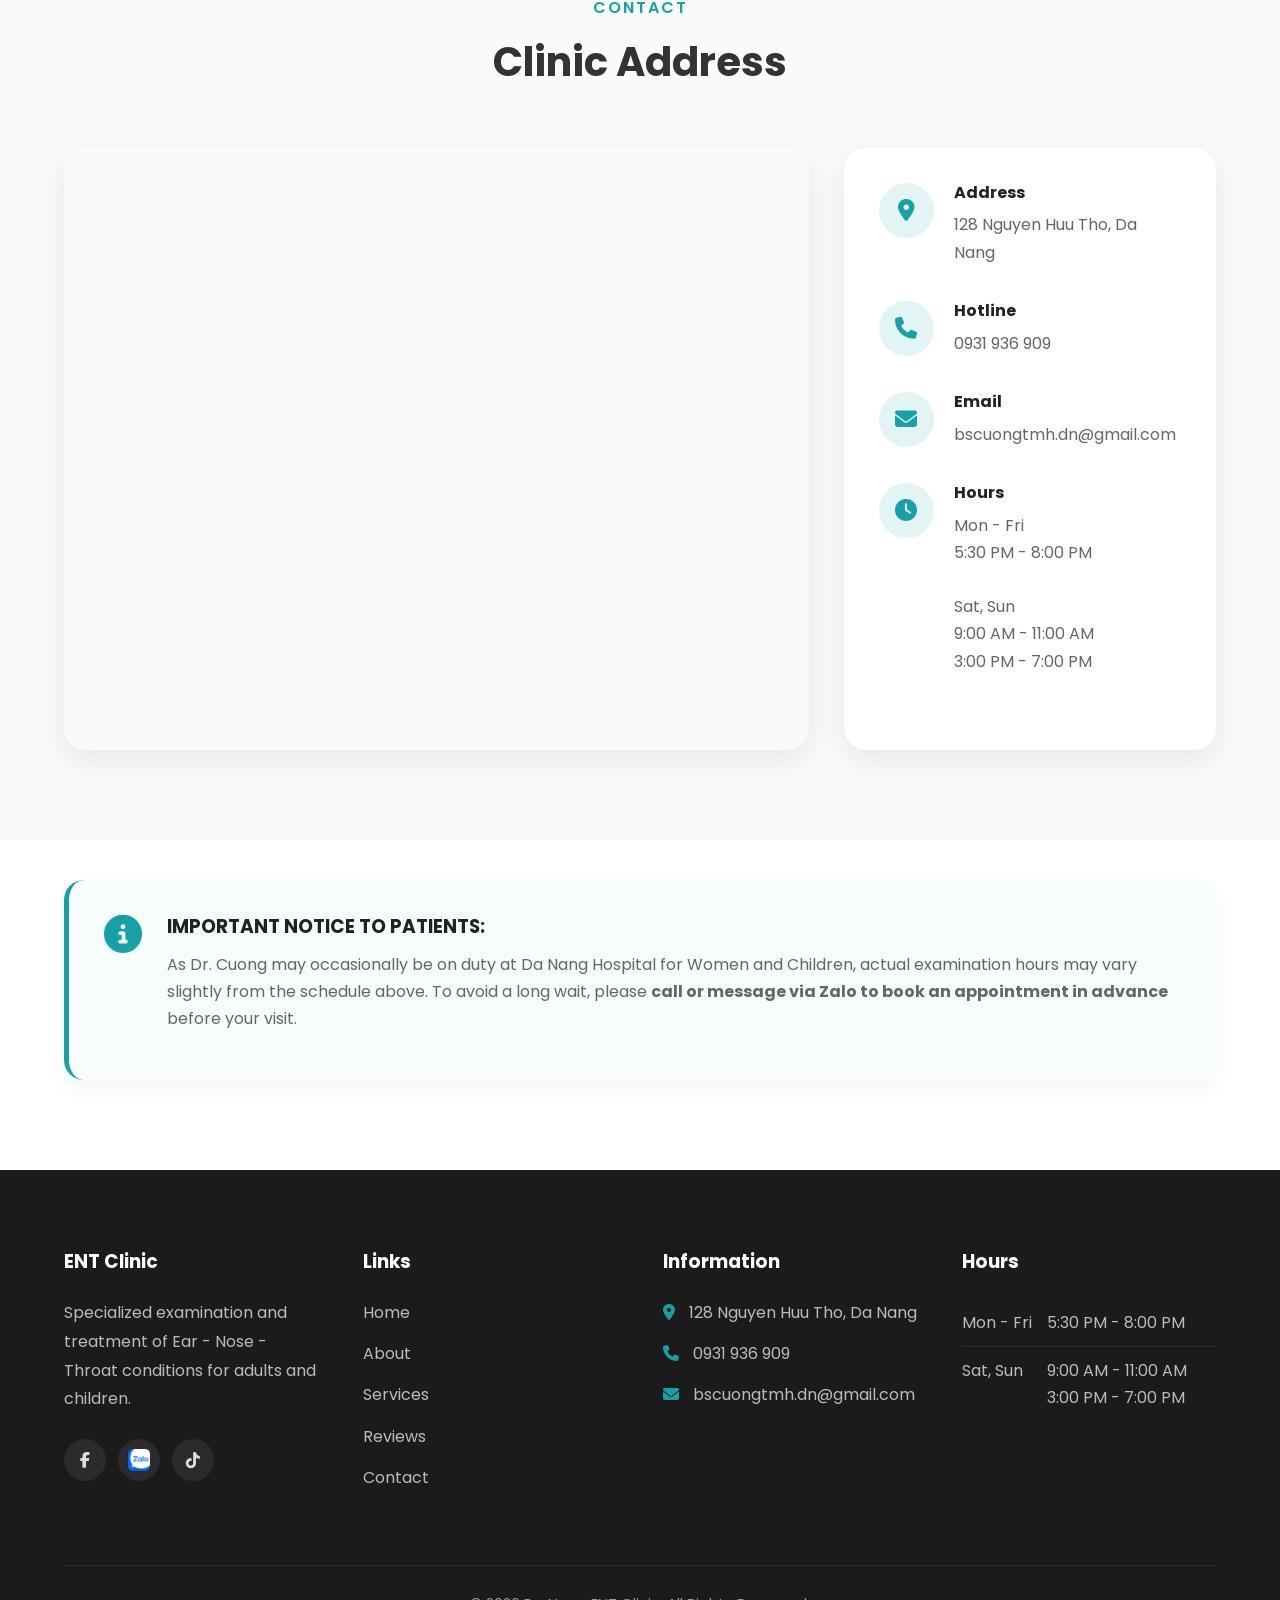
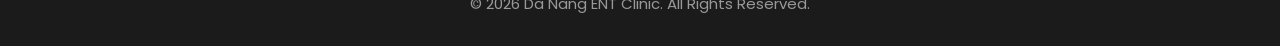
==== commit 64d9c273: "updated" ====
--- a/eng/index.html
+++ b/eng/index.html
@@ -3,6 +3,15 @@
 <html lang="en">
 
 <head>
+    <!-- Google tag (gtag.js) -->
+    <script async src="https://www.googletagmanager.com/gtag/js?id=G-XSYS0JD1JH"></script>
+    <script>
+        window.dataLayer = window.dataLayer || [];
+        function gtag() { dataLayer.push(arguments); }
+        gtag('js', new Date());
+
+        gtag('config', 'G-XSYS0JD1JH');
+    </script>
     <meta charset="utf-8" />
     <meta content="width=device-width, initial-scale=1.0" name="viewport" />
     <title>MSc. Dr. Nguyen Quoc Cuong | Da Nang ENT Clinic</title>
@@ -17,10 +26,10 @@
     <link href="https://cdnjs.cloudflare.com/ajax/libs/font-awesome/6.7.2/css/all.min.css" rel="stylesheet" />
     <link href="https://cdn.jsdelivr.net/npm/swiper@11/swiper-bundle.min.css" rel="stylesheet" />
     <link href="../style.css" rel="stylesheet" />
-    <link href="https://phongkhamtaimuihongdanang.com/eng/" rel="canonical" />
-    <link href="https://phongkhamtaimuihongdanang.com/" hreflang="vi" rel="alternate" />
-    <link href="https://phongkhamtaimuihongdanang.com/eng/" hreflang="en" rel="alternate" />
-    <link href="https://phongkhamtaimuihongdanang.com/" hreflang="x-default" rel="alternate" />
+    <link href="https://bscuongtmh.com/eng/" rel="canonical" />
+    <link href="https://bscuongtmh.com/" hreflang="vi" rel="alternate" />
+    <link href="https://bscuongtmh.com/eng/" hreflang="en" rel="alternate" />
+    <link href="https://bscuongtmh.com/" hreflang="x-default" rel="alternate" />
     <meta content="website" property="og:type" />
     <meta content="Da Nang ENT Clinic" property="og:site_name" />
     <meta content="en_US" property="og:locale" />
@@ -29,20 +38,20 @@
     <meta
         content="Da Nang ENT Clinic - MSc. Dr. Nguyen Quoc Cuong specializes in examining and treating Ear, Nose &amp; Throat conditions for adults and children."
         property="og:description" />
-    <meta content="https://phongkhamtaimuihongdanang.com/eng/" property="og:url" />
-    <meta content="https://phongkhamtaimuihongdanang.com/images/banner.jpg" property="og:image" />
+    <meta content="https://bscuongtmh.com/eng/" property="og:url" />
+    <meta content="https://bscuongtmh.com/images/banner.jpg" property="og:image" />
     <meta content="summary_large_image" name="twitter:card" />
     <meta content="MSc. Dr. Nguyen Quoc Cuong | Da Nang ENT Clinic" name="twitter:title" />
     <meta
         content="Da Nang ENT Clinic - MSc. Dr. Nguyen Quoc Cuong specializes in examining and treating Ear, Nose &amp; Throat conditions for adults and children."
         name="twitter:description" />
-    <meta content="https://phongkhamtaimuihongdanang.com/images/banner.jpg" name="twitter:image" />
+    <meta content="https://bscuongtmh.com/images/banner.jpg" name="twitter:image" />
     <script type="application/ld+json">{
   "@context": "https://schema.org",
   "@type": "MedicalClinic",
   "name": "Da Nang ENT Clinic - MSc. Dr. Nguyen Quoc Cuong",
-  "url": "https://phongkhamtaimuihongdanang.com/eng/",
-  "image": "https://phongkhamtaimuihongdanang.com/images/banner.jpg",
+  "url": "https://bscuongtmh.com/eng/",
+  "image": "https://bscuongtmh.com/images/banner.jpg",
   "telephone": "+84931936909",
   "email": "bscuongtmh.dn@gmail.com",
   "address": {
@@ -71,7 +80,7 @@
         "Saturday",
         "Sunday"
       ],
-      "opens": "08:00",
+      "opens": "09:00",
       "closes": "11:00"
     },
     {
@@ -80,7 +89,7 @@
         "Saturday",
         "Sunday"
       ],
-      "opens": "14:00",
+      "opens": "15:00",
       "closes": "19:00"
     }
   ],
@@ -239,8 +248,8 @@
                                     <p>5:30 PM - 8:00 PM</p>
                                     <hr />
                                     <p><strong>Sat - Sun</strong></p>
-                                    <p>8:00 AM - 11:00 AM</p>
-                                    <p>2:00 PM - 7:00 PM</p>
+                                    <p>9:00 AM - 11:00 AM</p>
+                                    <p>3:00 PM - 7:00 PM</p>
                                 </div>
                             </div>
                         </div>
@@ -655,8 +664,8 @@
                             <i class="fa-solid fa-clock"></i>
                             <div>
                                 <h4>Hours</h4>
-                                <p>Mon - Fri<br />5:30 PM - 8:00 PM<br /><br />Sat, Sun<br />8:00 AM - 11:00
-                                    AM<br />2:00 PM - 7:00 PM</p>
+                                <p>Mon - Fri<br />5:30 PM - 8:00 PM<br /><br />Sat, Sun<br />9:00 AM - 11:00
+                                    AM<br />3:00 PM - 7:00 PM</p>
                             </div>
                         </div>
                         <!-- <a href="#appointment" class="btn btn-primary full">
@@ -875,7 +884,7 @@
                             </tr>
                             <tr>
                                 <td>Sat, Sun</td>
-                                <td>8:00 AM - 11:00 AM<br />2:00 PM - 7:00 PM</td>
+                                <td>9:00 AM - 11:00 AM<br />3:00 PM - 7:00 PM</td>
                             </tr>
                         </table>
                     </div>
